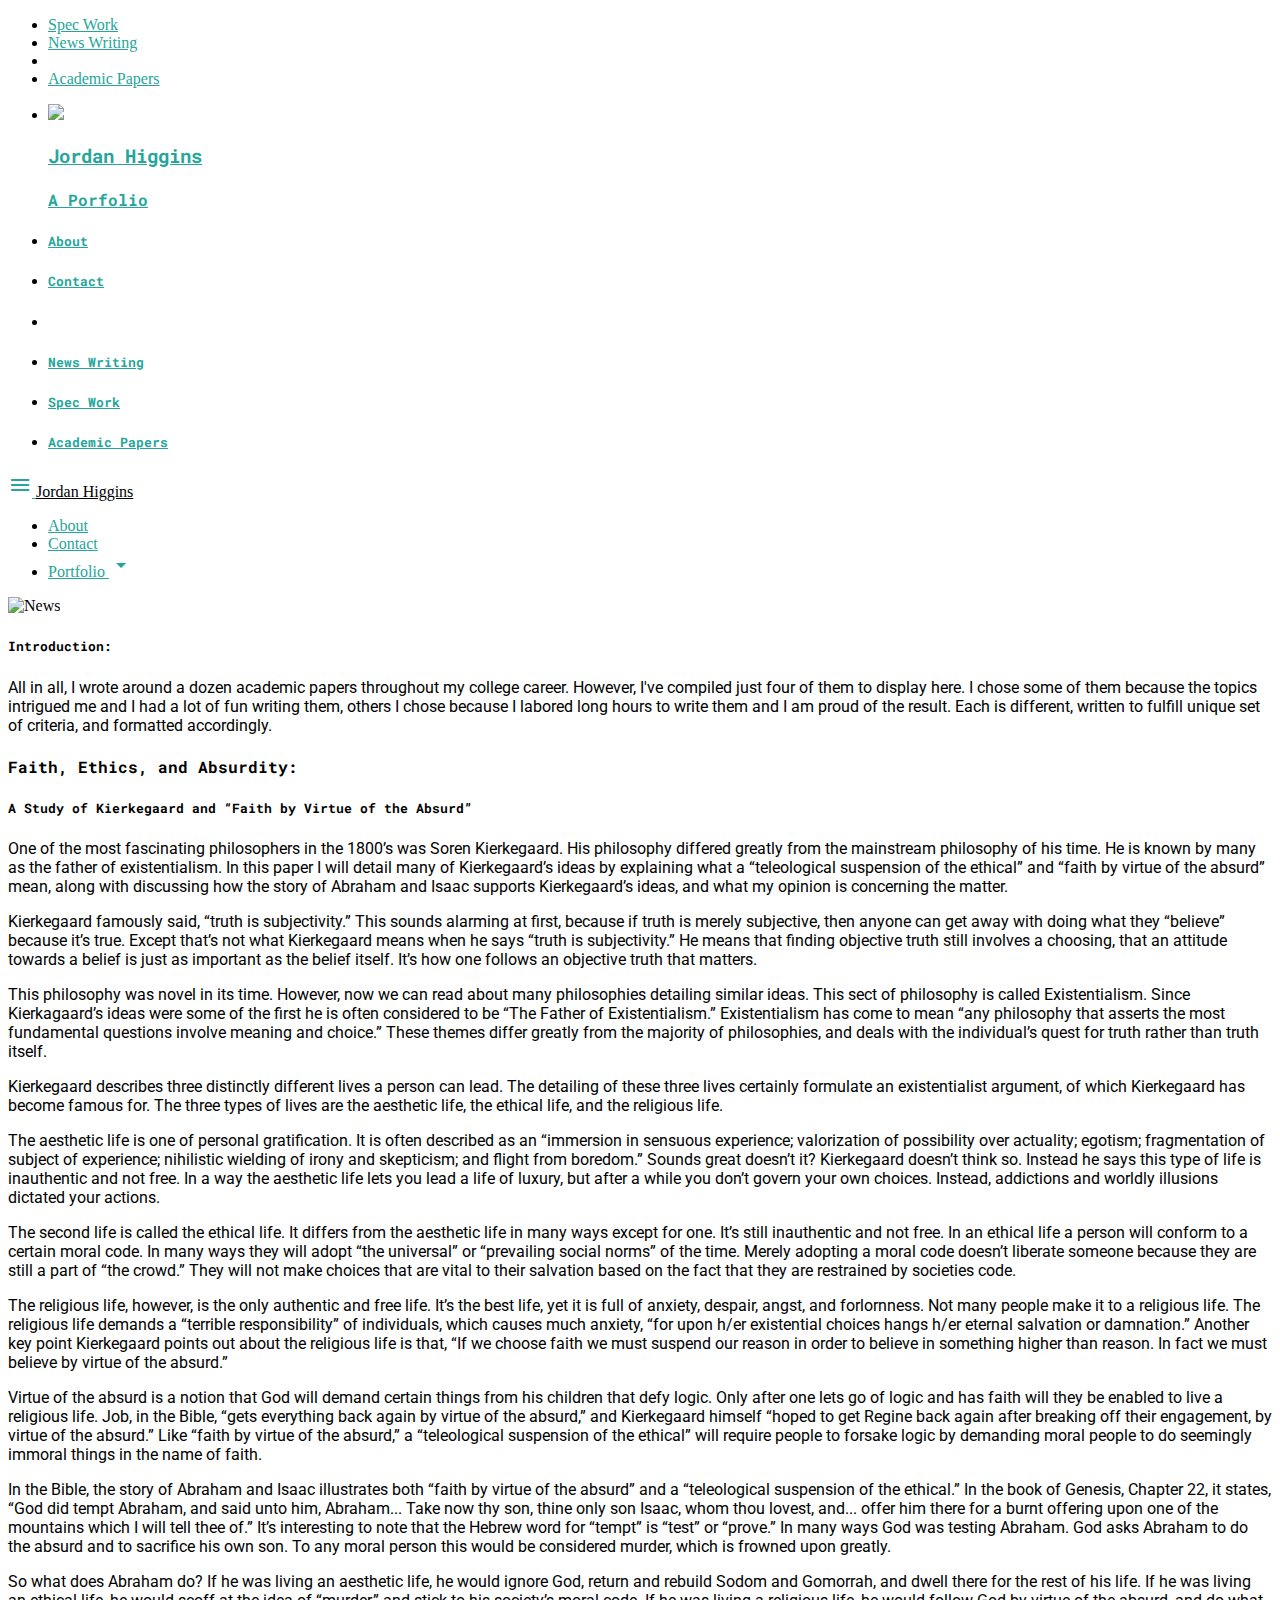
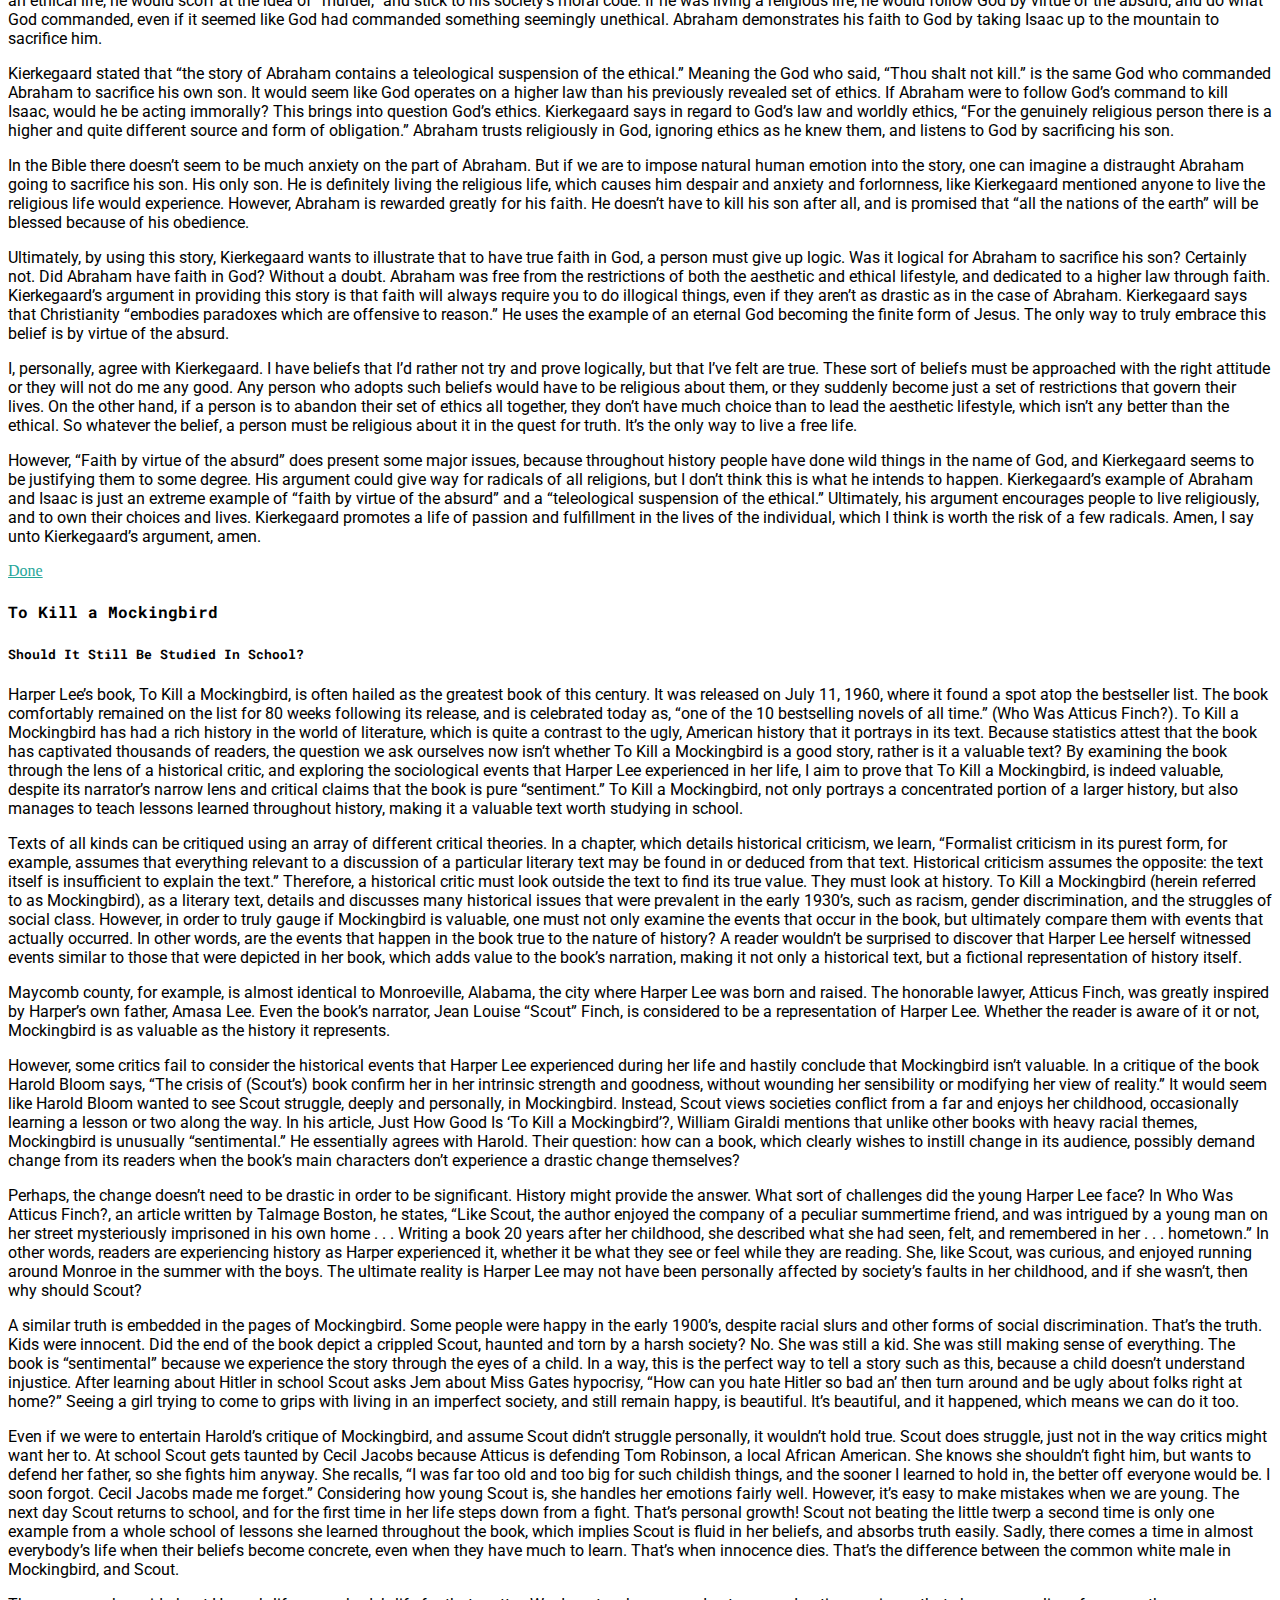
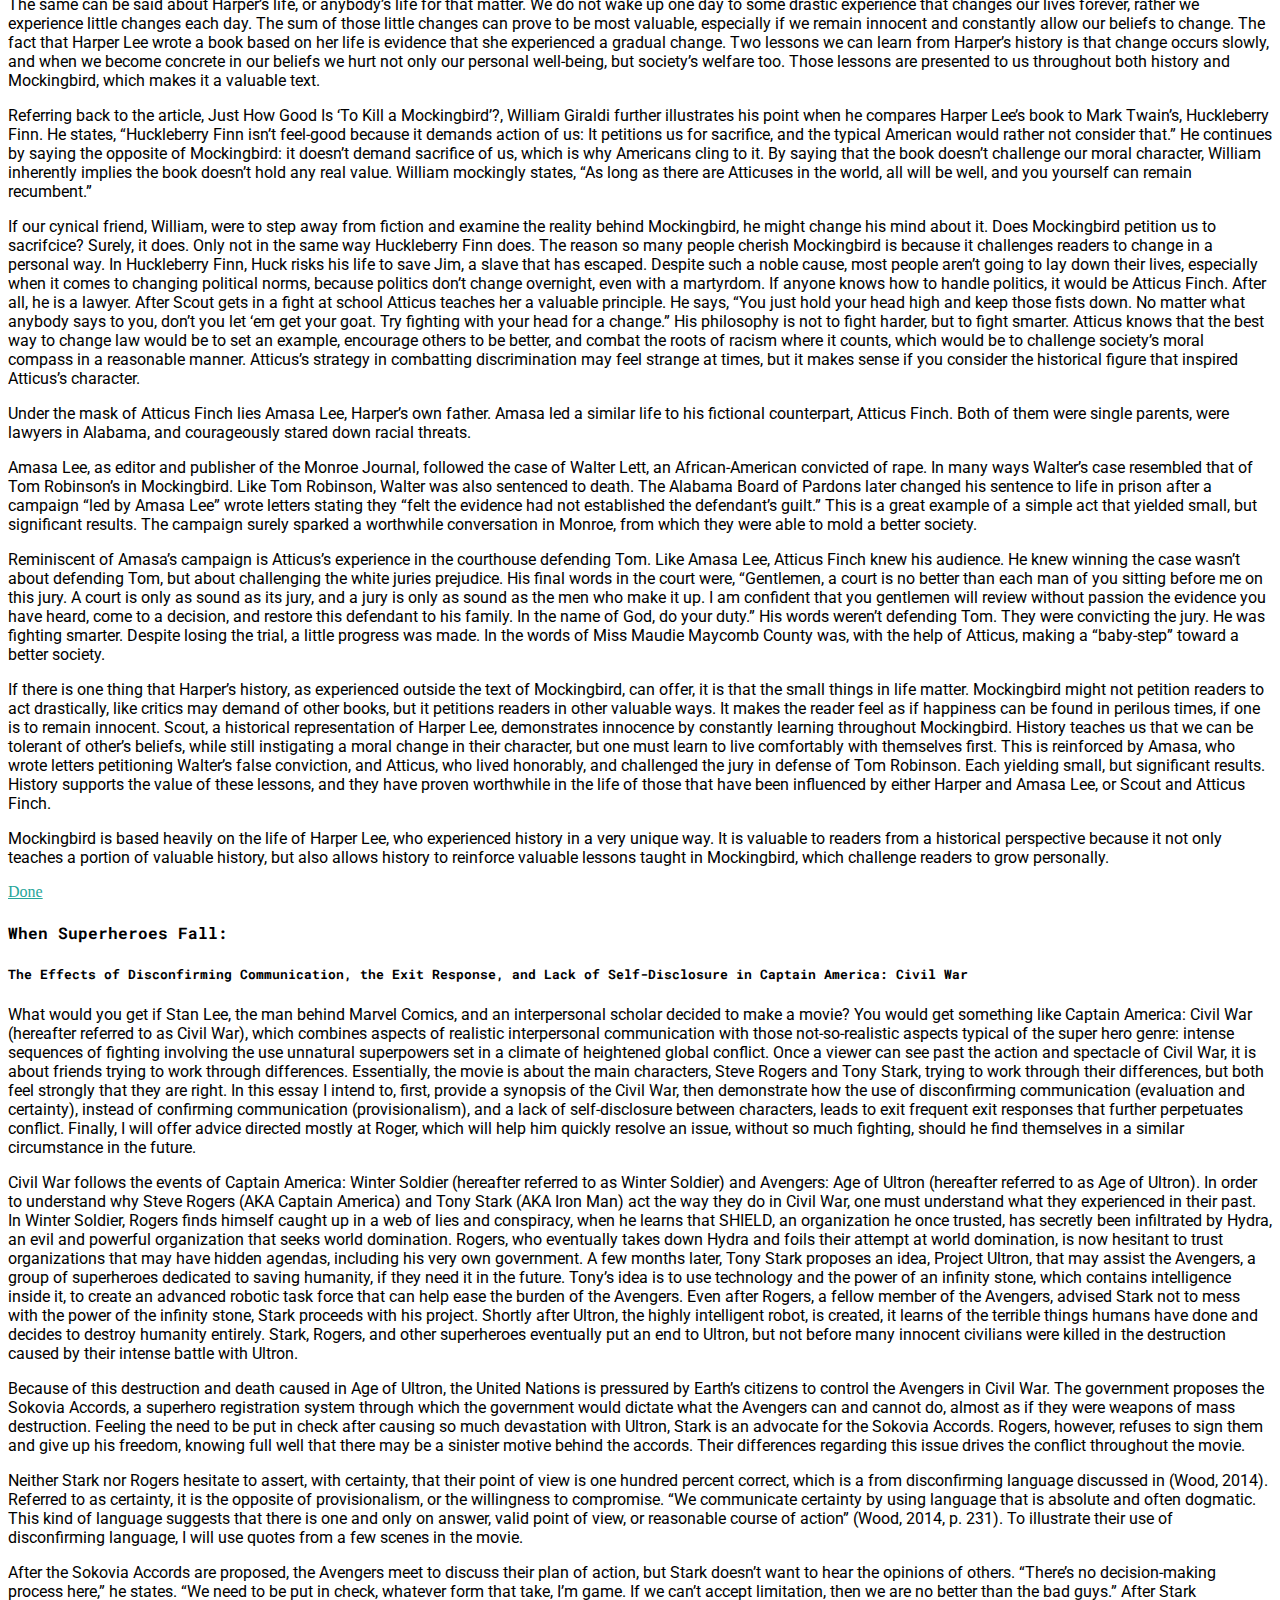
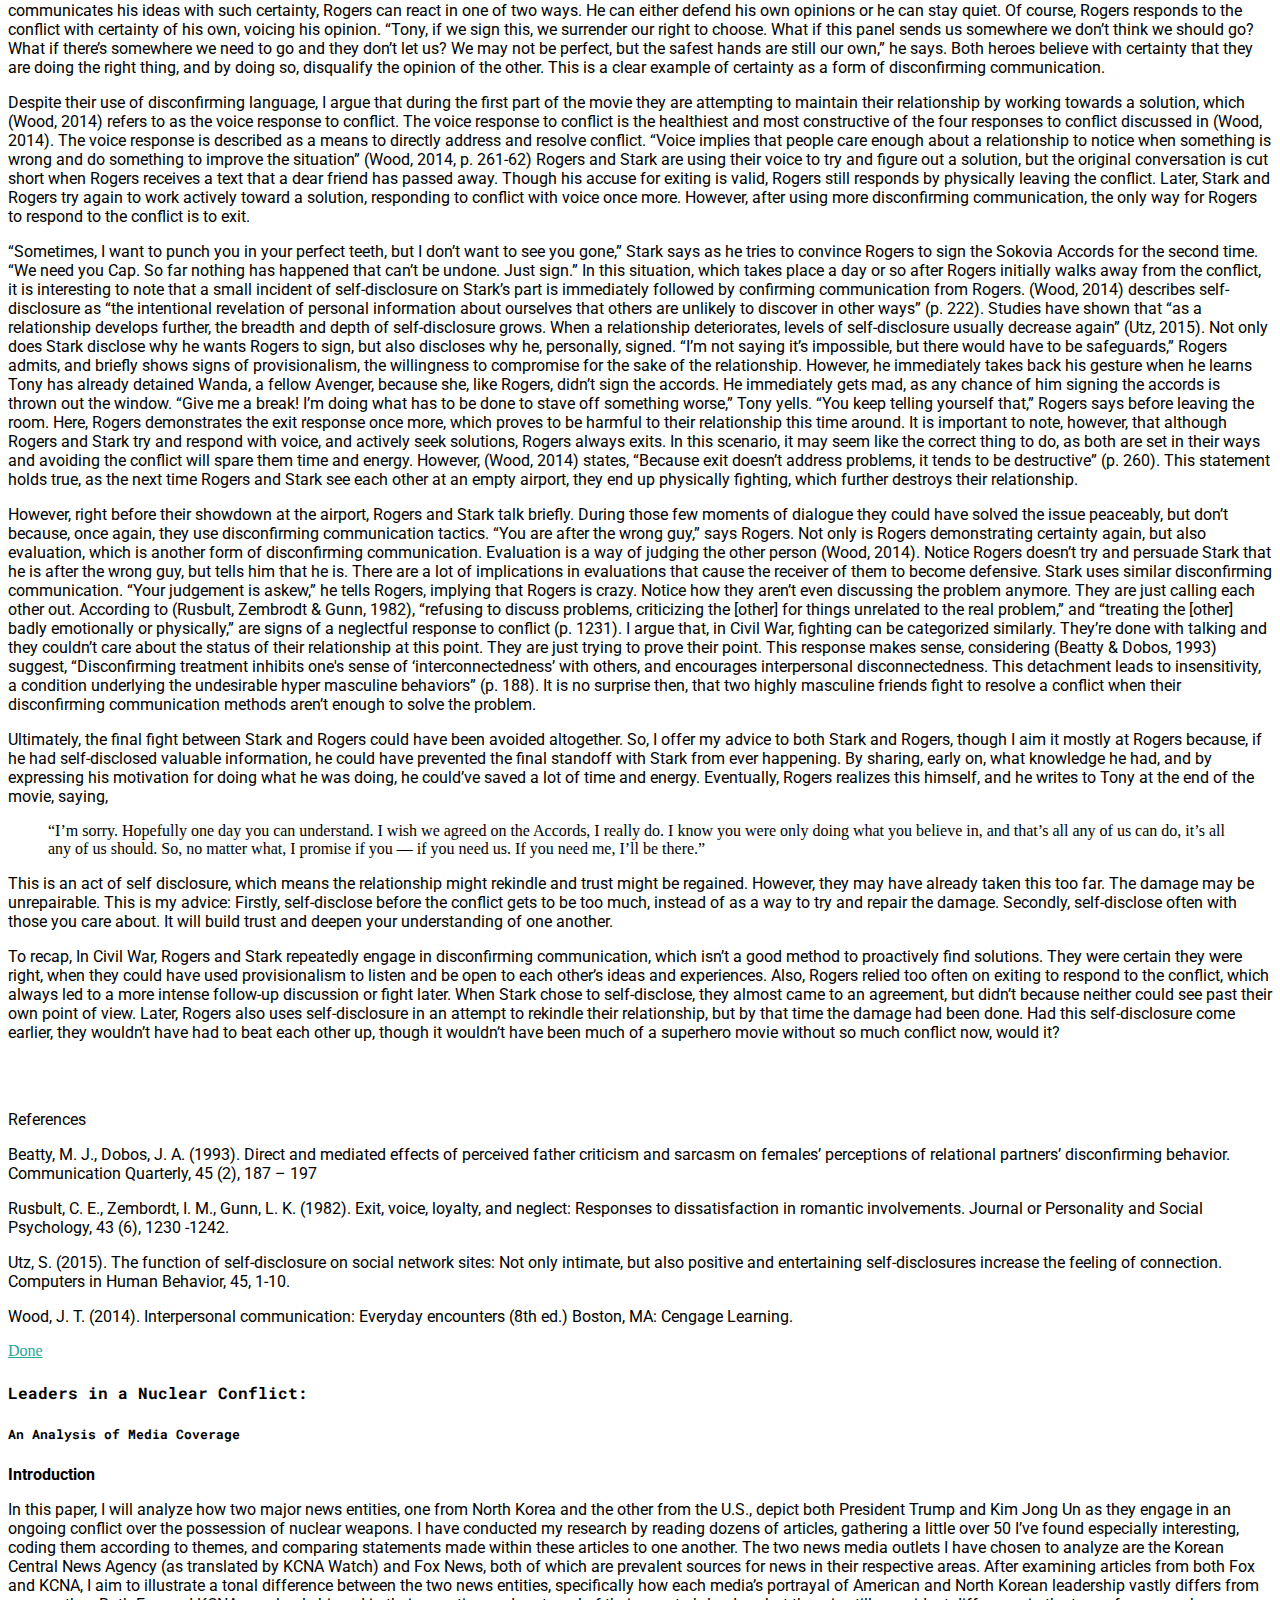
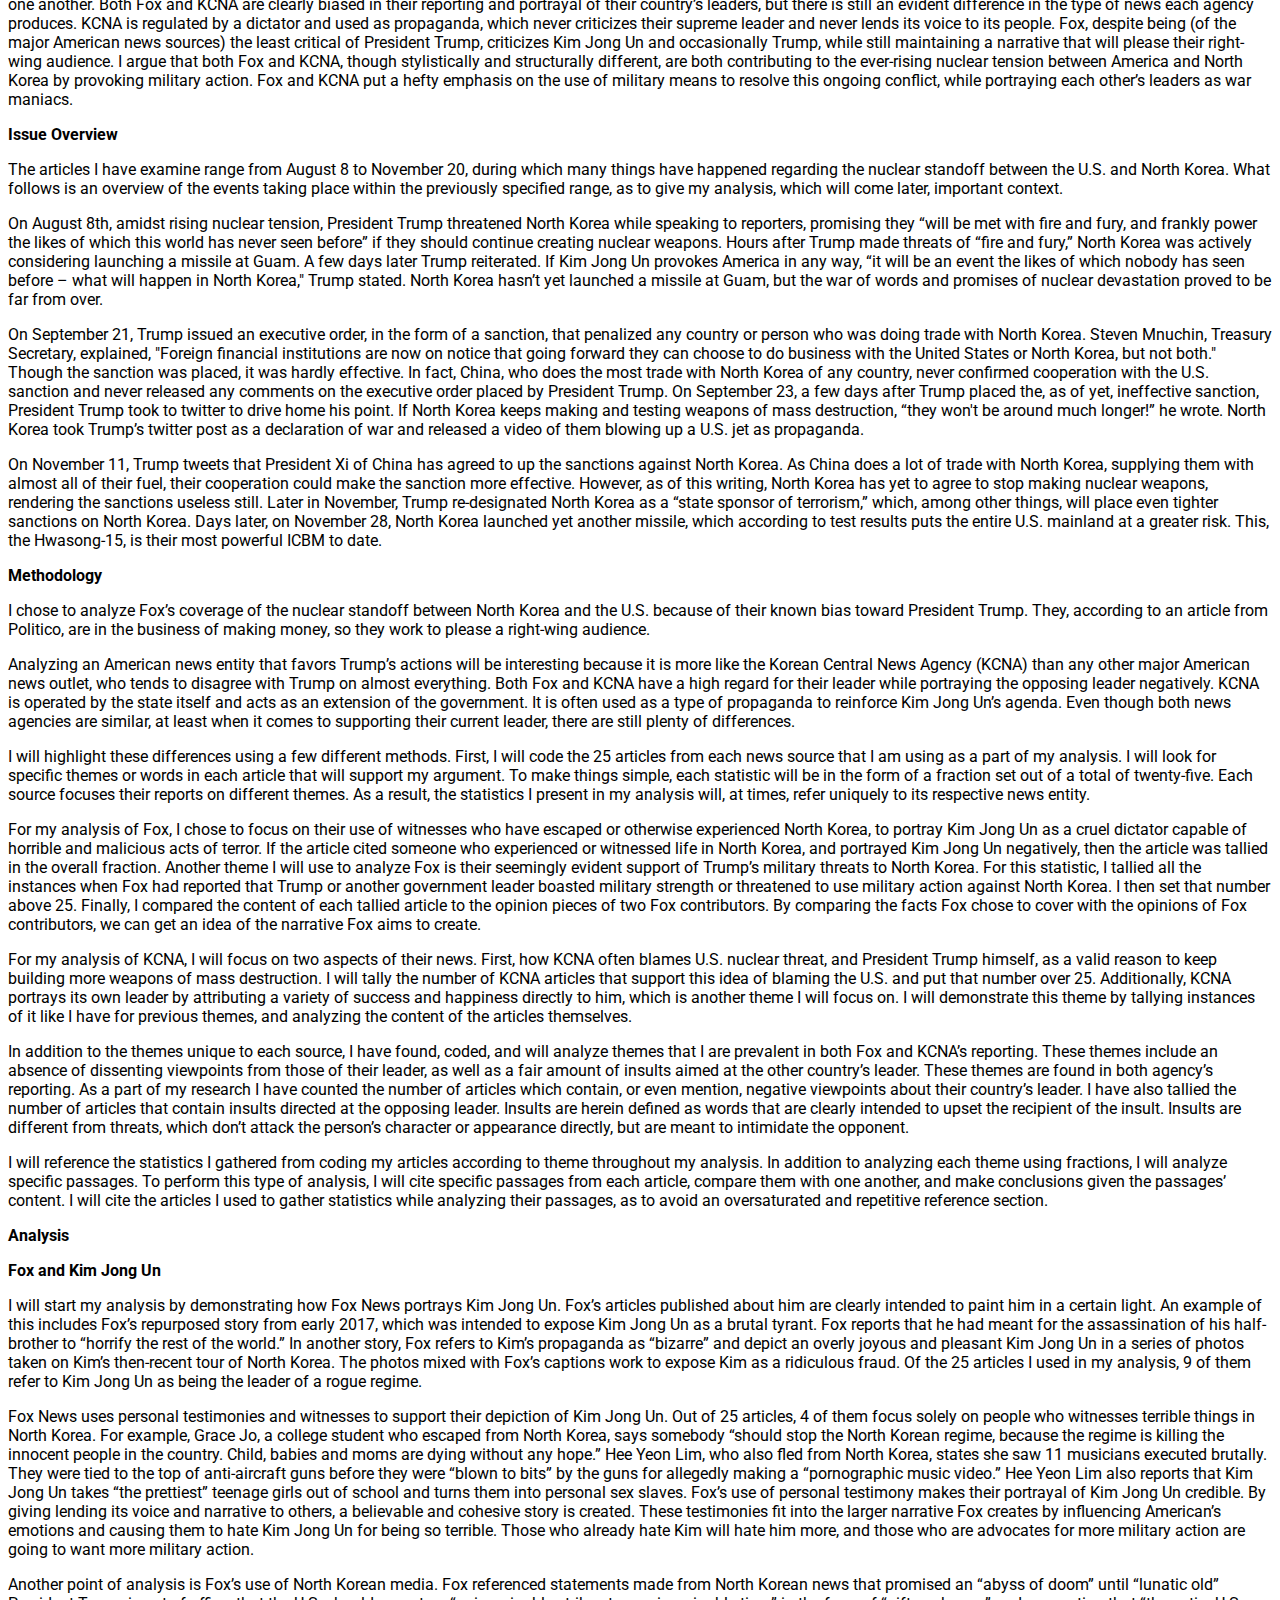
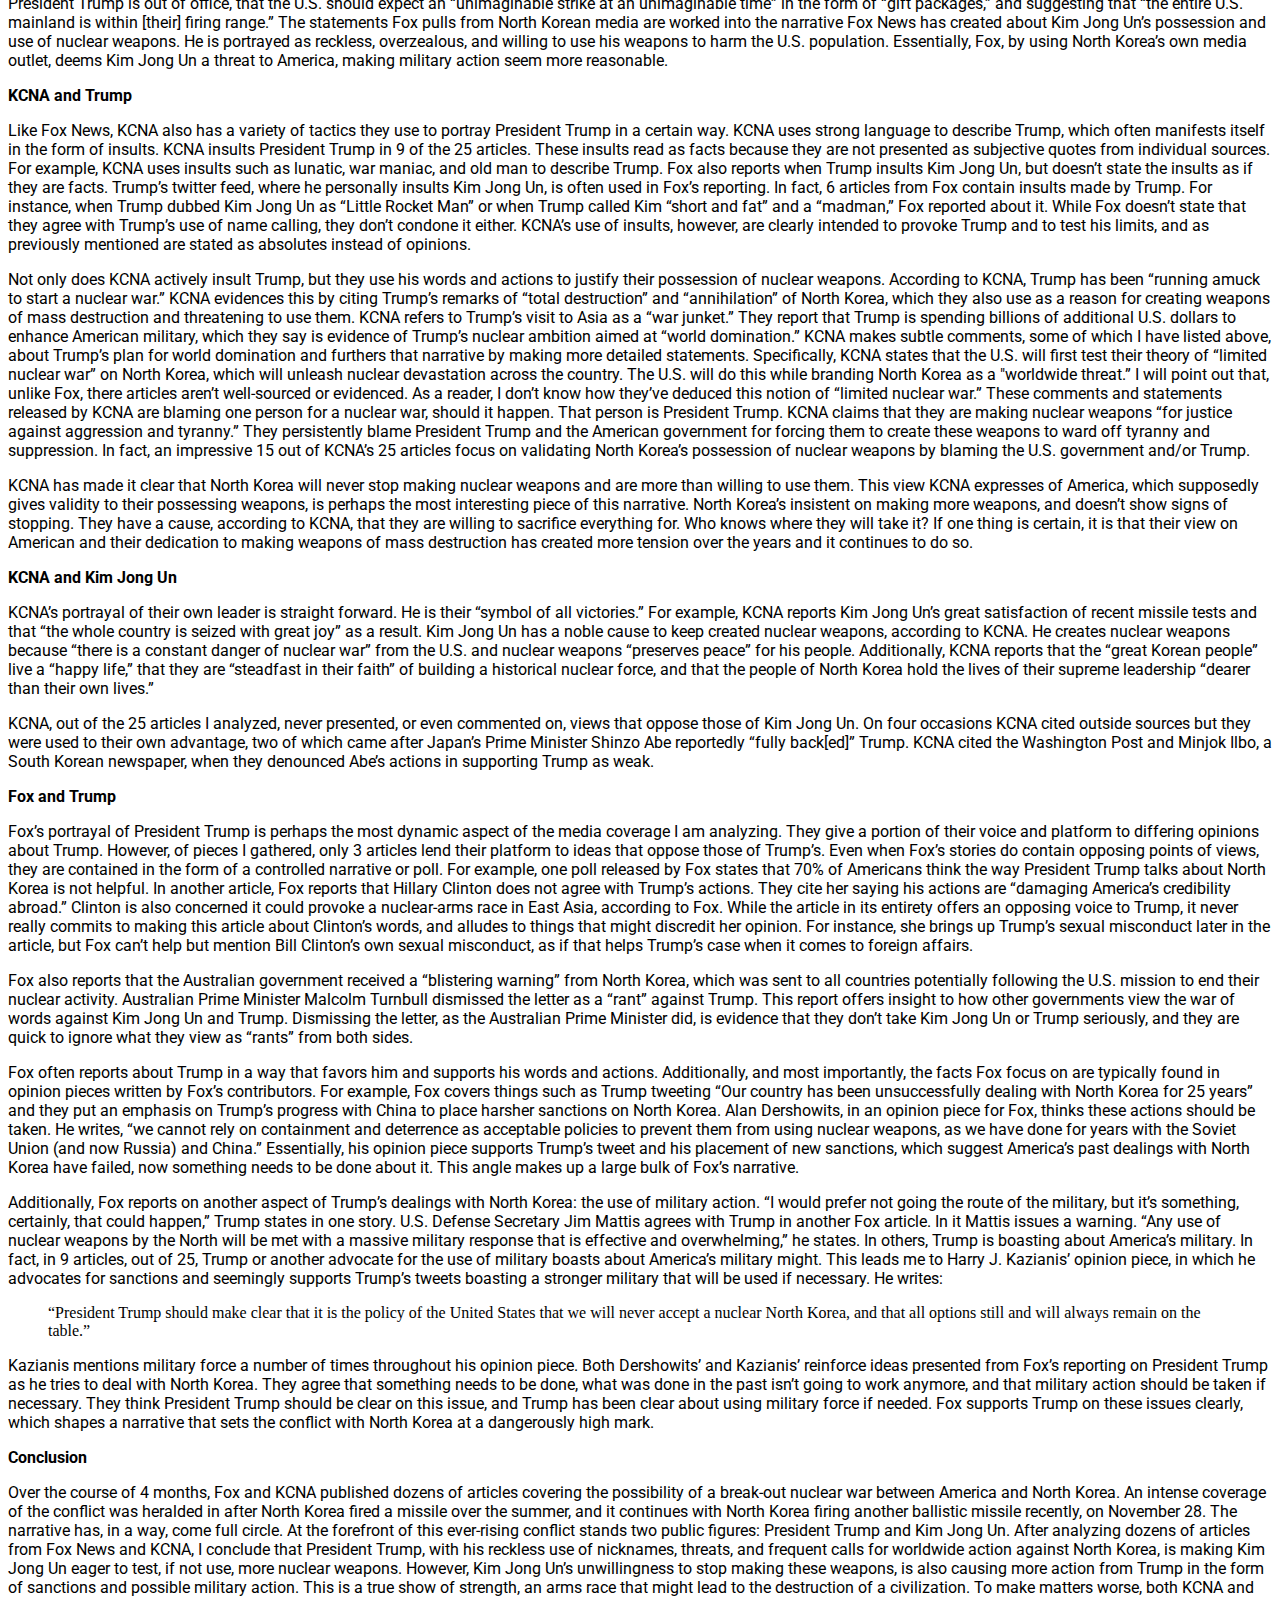
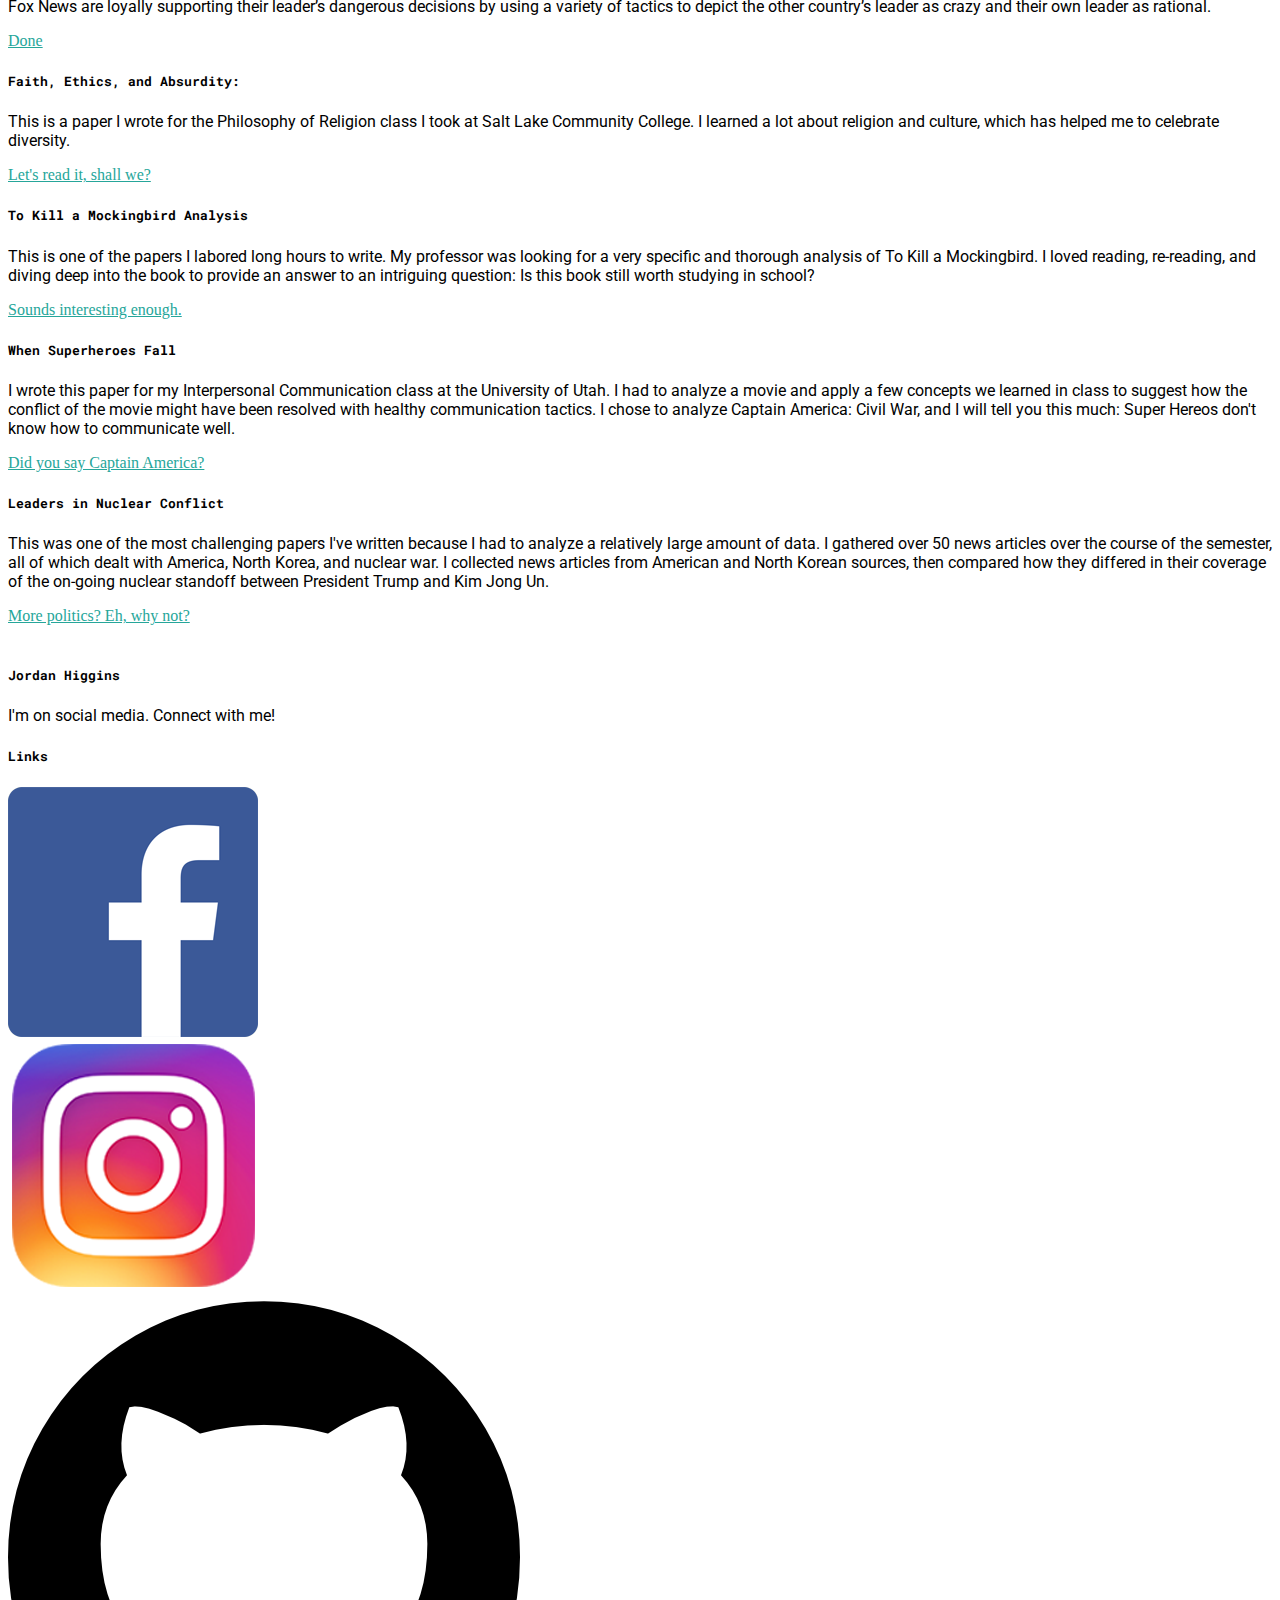
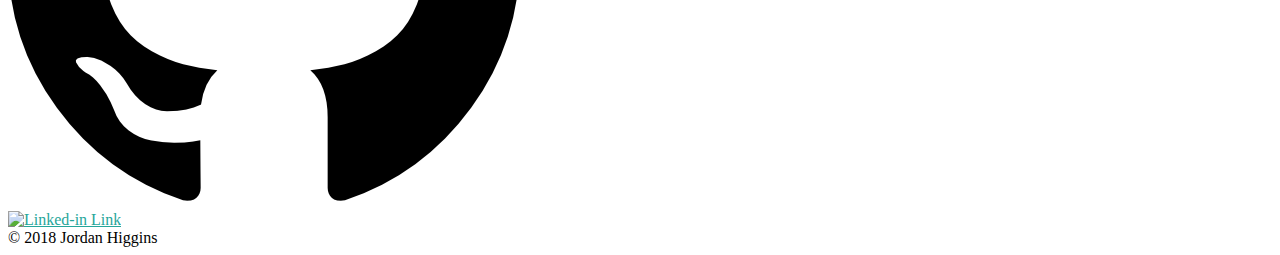
==== academic.html @ b50b60f9 "erased rogue button" ====
<!DOCTYPE html>
<html>

<head>
    <title>Alternative Resume</title>
    <!-- Google Fonts -->
    <link href="https://fonts.googleapis.com/css?family=Roboto|Roboto+Mono:500i" rel="stylesheet">
    <!--Import Google Icon Font-->
    <link href="https://fonts.googleapis.com/icon?family=Material+Icons" rel="stylesheet">
    <!-- Compiled and minified Materialize CSS -->
    <link rel="stylesheet" href="https://cdnjs.cloudflare.com/ajax/libs/materialize/0.100.2/css/materialize.min.css">
    <link rel="stylesheet" href="assets/style/style.css">
</head>

<body>
    <!-- Dropdown Structure -->
    <ul id="navDrop" class="dropdown-content">
        <li>
            <a href="spec-work.html">Spec Work</a>
        </li>
        <li>
            <a href="news.html">News Writing</a>
        </li>
        <li class="divider"></li>
        <li>
            <a href="academic.html">Academic Papers</a>
        </li>
    </ul>

    <!-- Slide-out Navbar -->

    <ul id="slide-out" class="side-nav">
        <li>
            <div class="user-view">
                <div class="background">
                    <img src="assets/images/side-space.jpg">
                </div>
                <a href="index.html#about-section">
                    <span class="white-text big-text name center-align">
                        <h3>Jordan Higgins</h3>
                    </span>
                </a>
                <a href="index.html#contact-section">
                    <span class="white-text big-text email center-align">
                        <h4>A Porfolio</h4>
                    </span>
                </a>
            </div>
        </li>

        <li>
            <a class="waves-effect big-text" href="index.html#about-section">
                <h5>About</h5>
            </a>
        </li>
        <li>
            <a class="waves-effect big-text" href="index.html#contact-section">
                <h5>Contact</h5>
            </a>
        </li>
        <li>
            <div class="divider"></div>
        </li>
        <li>
            <a class="waves-effect big-text" href="news.html">
                <h5>News Writing</h5>
            </a>
        </li>
        <li>
            <a class="waves-effect big-text" href="spec-work.html">
                <h5>Spec Work</h5>
            </a>
        </li>


        <li>
            <a class="waves-effect big-text" href="academic.html">
                <h5>Academic Papers</h5>
            </a>
        </li>
    </ul>

    <!-- Fixed navbar -->
    <div class="navbar-fixed">
        <nav class="navColor">

            <div class="nav-wrapper">

                <a href="#" data-activates="slide-out" class="button-collapse">
                    <i class="material-icons red-text text-darken-4 nav-text">menu</i>
                </a>
                <a href="index.html" class="brand-logo red-text text-darken-4 nav-text" id="brand-text">Jordan Higgins</a>

                <ul class="right hide-on-med-and-down">
                    <li>
                        <a href="index.html#about-section" class="red-text text-darken-4 nav-text">About</a>
                    </li>
                    <li>
                        <a href="index.html#contact-section" class="red-text text-darken-4 nav-text">Contact</a>
                    </li>
                    <!-- Dropdown Trigger -->
                    <li>
                        <a class="dropdown-button red-text text-darken-4 nav-text" href="#!" data-activates="navDrop">Portfolio
                            <i class="material-icons right">arrow_drop_down</i>
                        </a>
                    </li>
                </ul>

            </div>

        </nav>
    </div>
    <!-- The Header -->
    <div class="parallax-container">
        <div class="parallax">

            <img class="responsive-img header" src="assets/images/papers-mars.png" alt="News">


        </div>

    </div>
    <!--End Header -->


    <!-- Main Body -->
    <div class="container">

        <h5>Introduction:</h5>
        <p> All in all, I wrote around a dozen academic papers throughout my college career. However, I've compiled just four
            of them to display here. I chose some of them because the topics intrigued me and I had a lot of fun writing
            them, others I chose because I labored long hours to write them and I am proud of the result. Each is different,
            written to fulfill unique set of criteria, and formatted accordingly.

        </p>


        <!-- Modal Structure/ Paper 1-->
        <div id="paper1" class="modal modal-fixed-footer">
            <div class="modal-content">
                <h4>Faith, Ethics, and Absurdity:</h4>
                <h5>A Study of Kierkegaard and “Faith by Virtue of the Absurd”</h5>
                <p>One of the most fascinating philosophers in the 1800’s was Soren Kierkegaard. His philosophy differed greatly
                    from the mainstream philosophy of his time. He is known by many as the father of existentialism. In this
                    paper I will detail many of Kierkegaard’s ideas by explaining what a “teleological suspension of the
                    ethical” and “faith by virtue of the absurd” mean, along with discussing how the story of Abraham and
                    Isaac supports Kierkegaard’s ideas, and what my opinion is concerning the matter. </p>
                <p>Kierkegaard famously said, “truth is subjectivity.” This sounds alarming at first, because if truth is merely
                    subjective, then anyone can get away with doing what they “believe” because it’s true. Except that’s
                    not what Kierkegaard means when he says “truth is subjectivity.” He means that finding objective truth
                    still involves a choosing, that an attitude towards a belief is just as important as the belief itself.
                    It’s how one follows an objective truth that matters. </p>
                <p>This philosophy was novel in its time. However, now we can read about many philosophies detailing similar
                    ideas. This sect of philosophy is called Existentialism. Since Kierkagaard’s ideas were some of the first
                    he is often considered to be “The Father of Existentialism.” Existentialism has come to mean “any philosophy
                    that asserts the most fundamental questions involve meaning and choice.” These themes differ greatly
                    from the majority of philosophies, and deals with the individual’s quest for truth rather than truth
                    itself.
                </p>
                <p>Kierkegaard describes three distinctly different lives a person can lead. The detailing of these three lives
                    certainly formulate an existentialist argument, of which Kierkegaard has become famous for. The three
                    types of lives are the aesthetic life, the ethical life, and the religious life.</p>
                <p>The aesthetic life is one of personal gratification. It is often described as an “immersion in sensuous experience;
                    valorization of possibility over actuality; egotism; fragmentation of subject of experience; nihilistic
                    wielding of irony and skepticism; and flight from boredom.” Sounds great doesn’t it? Kierkegaard doesn’t
                    think so. Instead he says this type of life is inauthentic and not free. In a way the aesthetic life
                    lets you lead a life of luxury, but after a while you don’t govern your own choices. Instead, addictions
                    and worldly illusions dictated your actions. </p>
                <p>The second life is called the ethical life. It differs from the aesthetic life in many ways except for one.
                    It’s still inauthentic and not free. In an ethical life a person will conform to a certain moral code.
                    In many ways they will adopt “the universal” or “prevailing social norms” of the time. Merely adopting
                    a moral code doesn’t liberate someone because they are still a part of “the crowd.” They will not make
                    choices that are vital to their salvation based on the fact that they are restrained by societies code.
                </p>
                <p>The religious life, however, is the only authentic and free life. It’s the best life, yet it is full of anxiety,
                    despair, angst, and forlornness. Not many people make it to a religious life. The religious life demands
                    a “terrible responsibility” of individuals, which causes much anxiety, “for upon h/er existential choices
                    hangs h/er eternal salvation or damnation.” Another key point Kierkegaard points out about the religious
                    life is that, “If we choose faith we must suspend our reason in order to believe in something higher
                    than reason. In fact we must believe by virtue of the absurd.” </p>
                <p>Virtue of the absurd is a notion that God will demand certain things from his children that defy logic. Only
                    after one lets go of logic and has faith will they be enabled to live a religious life. Job, in the Bible,
                    “gets everything back again by virtue of the absurd,” and Kierkegaard himself “hoped to get Regine back
                    again after breaking off their engagement, by virtue of the absurd.” Like “faith by virtue of the absurd,”
                    a “teleological suspension of the ethical” will require people to forsake logic by demanding moral people
                    to do seemingly immoral things in the name of faith. </p>
                <p>In the Bible, the story of Abraham and Isaac illustrates both “faith by virtue of the absurd” and a “teleological
                    suspension of the ethical.” In the book of Genesis, Chapter 22, it states, “God did tempt Abraham, and
                    said unto him, Abraham... Take now thy son, thine only son Isaac, whom thou lovest, and... offer him
                    there for a burnt offering upon one of the mountains which I will tell thee of.” It’s interesting to
                    note that the Hebrew word for “tempt” is “test” or “prove.” In many ways God was testing Abraham. God
                    asks Abraham to do the absurd and to sacrifice his own son. To any moral person this would be considered
                    murder, which is frowned upon greatly. </p>
                <p>So what does Abraham do? If he was living an aesthetic life, he would ignore God, return and rebuild Sodom
                    and Gomorrah, and dwell there for the rest of his life. If he was living an ethical life, he would scoff
                    at the idea of “murder,” and stick to his society’s moral code. If he was living a religious life, he
                    would follow God by virtue of the absurd, and do what God commanded, even if it seemed like God had commanded
                    something seemingly unethical. Abraham demonstrates his faith to God by taking Isaac up to the mountain
                    to sacrifice him. </p>
                <p>Kierkegaard stated that “the story of Abraham contains a teleological suspension of the ethical.” Meaning
                    the God who said, “Thou shalt not kill.” is the same God who commanded Abraham to sacrifice his own son.
                    It would seem like God operates on a higher law than his previously revealed set of ethics. If Abraham
                    were to follow God’s command to kill Isaac, would he be acting immorally? This brings into question God’s
                    ethics. Kierkegaard says in regard to God’s law and worldly ethics, “For the genuinely religious person
                    there is a higher and quite different source and form of obligation.” Abraham trusts religiously in God,
                    ignoring ethics as he knew them, and listens to God by sacrificing his son. </p>
                <p>In the Bible there doesn’t seem to be much anxiety on the part of Abraham. But if we are to impose natural
                    human emotion into the story, one can imagine a distraught Abraham going to sacrifice his son. His only
                    son. He is definitely living the religious life, which causes him despair and anxiety and forlornness,
                    like Kierkegaard mentioned anyone to live the religious life would experience. However, Abraham is rewarded
                    greatly for his faith. He doesn’t have to kill his son after all, and is promised that “all the nations
                    of the earth” will be blessed because of his obedience. </p>
                <p>Ultimately, by using this story, Kierkegaard wants to illustrate that to have true faith in God, a person
                    must give up logic. Was it logical for Abraham to sacrifice his son? Certainly not. Did Abraham have
                    faith in God? Without a doubt. Abraham was free from the restrictions of both the aesthetic and ethical
                    lifestyle, and dedicated to a higher law through faith. Kierkegaard’s argument in providing this story
                    is that faith will always require you to do illogical things, even if they aren’t as drastic as in the
                    case of Abraham. Kierkegaard says that Christianity “embodies paradoxes which are offensive to reason.”
                    He uses the example of an eternal God becoming the finite form of Jesus. The only way to truly embrace
                    this belief is by virtue of the absurd. </p>
                <p>I, personally, agree with Kierkegaard. I have beliefs that I’d rather not try and prove logically, but that
                    I’ve felt are true. These sort of beliefs must be approached with the right attitude or they will not
                    do me any good. Any person who adopts such beliefs would have to be religious about them, or they suddenly
                    become just a set of restrictions that govern their lives. On the other hand, if a person is to abandon
                    their set of ethics all together, they don’t have much choice than to lead the aesthetic lifestyle, which
                    isn’t any better than the ethical. So whatever the belief, a person must be religious about it in the
                    quest for truth. It’s the only way to live a free life. </p>
                <p>However, “Faith by virtue of the absurd” does present some major issues, because throughout history people
                    have done wild things in the name of God, and Kierkegaard seems to be justifying them to some degree.
                    His argument could give way for radicals of all religions, but I don’t think this is what he intends
                    to happen. Kierkegaard’s example of Abraham and Isaac is just an extreme example of “faith by virtue
                    of the absurd” and a “teleological suspension of the ethical.” Ultimately, his argument encourages people
                    to live religiously, and to own their choices and lives. Kierkegaard promotes a life of passion and fulfillment
                    in the lives of the individual, which I think is worth the risk of a few radicals. Amen, I say unto Kierkegaard’s
                    argument, amen.</p>

            </div>
            <div class="modal-footer">
                <a href="#!" class="modal-action modal-close waves-effect waves-green btn-flat ">Done</a>
            </div>
        </div>
        <!-- Modal Structure/ Paper 2-->
        <div id="paper2" class="modal modal-fixed-footer">
            <div class="modal-content">
                <h4>To Kill a Mockingbird</h4>
                <h5>Should It Still Be Studied In School?</h5>
                <p>Harper Lee’s book, To Kill a Mockingbird, is often hailed as the greatest book of this century. It was released
                    on July 11, 1960, where it found a spot atop the bestseller list. The book comfortably remained on the
                    list for 80 weeks following its release, and is celebrated today as, “one of the 10 bestselling novels
                    of all time.” (Who Was Atticus Finch?). To Kill a Mockingbird has had a rich history in the world of
                    literature, which is quite a contrast to the ugly, American history that it portrays in its text. Because
                    statistics attest that the book has captivated thousands of readers, the question we ask ourselves now
                    isn’t whether To Kill a Mockingbird is a good story, rather is it a valuable text? By examining the book
                    through the lens of a historical critic, and exploring the sociological events that Harper Lee experienced
                    in her life, I aim to prove that To Kill a Mockingbird, is indeed valuable, despite its narrator’s narrow
                    lens and critical claims that the book is pure “sentiment.” To Kill a Mockingbird, not only portrays
                    a concentrated portion of a larger history, but also manages to teach lessons learned throughout history,
                    making it a valuable text worth studying in school. </p>
                <p>Texts of all kinds can be critiqued using an array of different critical theories. In a chapter, which details
                    historical criticism, we learn, “Formalist criticism in its purest form, for example, assumes that everything
                    relevant to a discussion of a particular literary text may be found in or deduced from that text. Historical
                    criticism assumes the opposite: the text itself is insufficient to explain the text.” Therefore, a historical
                    critic must look outside the text to find its true value. They must look at history. To Kill a Mockingbird
                    (herein referred to as Mockingbird), as a literary text, details and discusses many historical issues
                    that were prevalent in the early 1930’s, such as racism, gender discrimination, and the struggles of
                    social class. However, in order to truly gauge if Mockingbird is valuable, one must not only examine
                    the events that occur in the book, but ultimately compare them with events that actually occurred. In
                    other words, are the events that happen in the book true to the nature of history? A reader wouldn’t
                    be surprised to discover that Harper Lee herself witnessed events similar to those that were depicted
                    in her book, which adds value to the book’s narration, making it not only a historical text, but a fictional
                    representation of history itself.</p>
                <p>Maycomb county, for example, is almost identical to Monroeville, Alabama, the city where Harper Lee was born
                    and raised. The honorable lawyer, Atticus Finch, was greatly inspired by Harper’s own father, Amasa Lee.
                    Even the book’s narrator, Jean Louise “Scout” Finch, is considered to be a representation of Harper Lee.
                    Whether the reader is aware of it or not, Mockingbird is as valuable as the history it represents. </p>
                <p>However, some critics fail to consider the historical events that Harper Lee experienced during her life
                    and hastily conclude that Mockingbird isn’t valuable. In a critique of the book Harold Bloom says, “The
                    crisis of (Scout’s) book confirm her in her intrinsic strength and goodness, without wounding her sensibility
                    or modifying her view of reality.” It would seem like Harold Bloom wanted to see Scout struggle, deeply
                    and personally, in Mockingbird. Instead, Scout views societies conflict from a far and enjoys her childhood,
                    occasionally learning a lesson or two along the way. In his article, Just How Good Is ‘To Kill a Mockingbird’?,
                    William Giraldi mentions that unlike other books with heavy racial themes, Mockingbird is unusually “sentimental.”
                    He essentially agrees with Harold. Their question: how can a book, which clearly wishes to instill change
                    in its audience, possibly demand change from its readers when the book’s main characters don’t experience
                    a drastic change themselves?</p>
                <p> Perhaps, the change doesn’t need to be drastic in order to be significant. History might provide the answer.
                    What sort of challenges did the young Harper Lee face? In Who Was Atticus Finch?, an article written
                    by Talmage Boston, he states, “Like Scout, the author enjoyed the company of a peculiar summertime friend,
                    and was intrigued by a young man on her street mysteriously imprisoned in his own home . . . Writing
                    a book 20 years after her childhood, she described what she had seen, felt, and remembered in her . .
                    . hometown.” In other words, readers are experiencing history as Harper experienced it, whether it be
                    what they see or feel while they are reading. She, like Scout, was curious, and enjoyed running around
                    Monroe in the summer with the boys. The ultimate reality is Harper Lee may not have been personally affected
                    by society’s faults in her childhood, and if she wasn’t, then why should Scout?</p>
                <p>A similar truth is embedded in the pages of Mockingbird. Some people were happy in the early 1900’s, despite
                    racial slurs and other forms of social discrimination. That’s the truth. Kids were innocent. Did the
                    end of the book depict a crippled Scout, haunted and torn by a harsh society? No. She was still a kid.
                    She was still making sense of everything. The book is “sentimental” because we experience the story through
                    the eyes of a child. In a way, this is the perfect way to tell a story such as this, because a child
                    doesn’t understand injustice. After learning about Hitler in school Scout asks Jem about Miss Gates hypocrisy,
                    “How can you hate Hitler so bad an’ then turn around and be ugly about folks right at home?” Seeing a
                    girl trying to come to grips with living in an imperfect society, and still remain happy, is beautiful.
                    It’s beautiful, and it happened, which means we can do it too.</p>
                <p>Even if we were to entertain Harold’s critique of Mockingbird, and assume Scout didn’t struggle personally,
                    it wouldn’t hold true. Scout does struggle, just not in the way critics might want her to. At school
                    Scout gets taunted by Cecil Jacobs because Atticus is defending Tom Robinson, a local African American.
                    She knows she shouldn’t fight him, but wants to defend her father, so she fights him anyway. She recalls,
                    “I was far too old and too big for such childish things, and the sooner I learned to hold in, the better
                    off everyone would be. I soon forgot. Cecil Jacobs made me forget.” Considering how young Scout is, she
                    handles her emotions fairly well. However, it’s easy to make mistakes when we are young. The next day
                    Scout returns to school, and for the first time in her life steps down from a fight. That’s personal
                    growth! Scout not beating the little twerp a second time is only one example from a whole school of lessons
                    she learned throughout the book, which implies Scout is fluid in her beliefs, and absorbs truth easily.
                    Sadly, there comes a time in almost everybody’s life when their beliefs become concrete, even when they
                    have much to learn. That’s when innocence dies. That’s the difference between the common white male in
                    Mockingbird, and Scout. </p>
                <p>The same can be said about Harper’s life, or anybody’s life for that matter. We do not wake up one day to
                    some drastic experience that changes our lives forever, rather we experience little changes each day.
                    The sum of those little changes can prove to be most valuable, especially if we remain innocent and constantly
                    allow our beliefs to change. The fact that Harper Lee wrote a book based on her life is evidence that
                    she experienced a gradual change. Two lessons we can learn from Harper’s history is that change occurs
                    slowly, and when we become concrete in our beliefs we hurt not only our personal well-being, but society’s
                    welfare too. Those lessons are presented to us throughout both history and Mockingbird, which makes it
                    a valuable text. </p>
                <p>Referring back to the article, Just How Good Is ‘To Kill a Mockingbird’?, William Giraldi further illustrates
                    his point when he compares Harper Lee’s book to Mark Twain’s, Huckleberry Finn. He states, “Huckleberry
                    Finn isn’t feel-good because it demands action of us: It petitions us for sacrifice, and the typical
                    American would rather not consider that.” He continues by saying the opposite of Mockingbird: it doesn’t
                    demand sacrifice of us, which is why Americans cling to it. By saying that the book doesn’t challenge
                    our moral character, William inherently implies the book doesn’t hold any real value. William mockingly
                    states, “As long as there are Atticuses in the world, all will be well, and you yourself can remain recumbent.”
                </p>
                <p>If our cynical friend, William, were to step away from fiction and examine the reality behind Mockingbird,
                    he might change his mind about it. Does Mockingbird petition us to sacrifcice? Surely, it does. Only
                    not in the same way Huckleberry Finn does. The reason so many people cherish Mockingbird is because it
                    challenges readers to change in a personal way. In Huckleberry Finn, Huck risks his life to save Jim,
                    a slave that has escaped. Despite such a noble cause, most people aren’t going to lay down their lives,
                    especially when it comes to changing political norms, because politics don’t change overnight, even with
                    a martyrdom. If anyone knows how to handle politics, it would be Atticus Finch. After all, he is a lawyer.
                    After Scout gets in a fight at school Atticus teaches her a valuable principle. He says, “You just hold
                    your head high and keep those fists down. No matter what anybody says to you, don’t you let ‘em get your
                    goat. Try fighting with your head for a change.” His philosophy is not to fight harder, but to fight
                    smarter. Atticus knows that the best way to change law would be to set an example, encourage others to
                    be better, and combat the roots of racism where it counts, which would be to challenge society’s moral
                    compass in a reasonable manner. Atticus’s strategy in combatting discrimination may feel strange at times,
                    but it makes sense if you consider the historical figure that inspired Atticus’s character. </p>
                <p>Under the mask of Atticus Finch lies Amasa Lee, Harper’s own father. Amasa led a similar life to his fictional
                    counterpart, Atticus Finch. Both of them were single parents, were lawyers in Alabama, and courageously
                    stared down racial threats. </p>
                <p>Amasa Lee, as editor and publisher of the Monroe Journal, followed the case of Walter Lett, an African-American
                    convicted of rape. In many ways Walter’s case resembled that of Tom Robinson’s in Mockingbird. Like Tom
                    Robinson, Walter was also sentenced to death. The Alabama Board of Pardons later changed his sentence
                    to life in prison after a campaign “led by Amasa Lee” wrote letters stating they “felt the evidence had
                    not established the defendant’s guilt.” This is a great example of a simple act that yielded small, but
                    significant results. The campaign surely sparked a worthwhile conversation in Monroe, from which they
                    were able to mold a better society.</p>
                <p>Reminiscent of Amasa’s campaign is Atticus’s experience in the courthouse defending Tom. Like Amasa Lee,
                    Atticus Finch knew his audience. He knew winning the case wasn’t about defending Tom, but about challenging
                    the white juries prejudice. His final words in the court were, “Gentlemen, a court is no better than
                    each man of you sitting before me on this jury. A court is only as sound as its jury, and a jury is only
                    as sound as the men who make it up. I am confident that you gentlemen will review without passion the
                    evidence you have heard, come to a decision, and restore this defendant to his family. In the name of
                    God, do your duty.” His words weren’t defending Tom. They were convicting the jury. He was fighting smarter.
                    Despite losing the trial, a little progress was made. In the words of Miss Maudie Maycomb County was,
                    with the help of Atticus, making a “baby-step” toward a better society.</p>
                <p> If there is one thing that Harper’s history, as experienced outside the text of Mockingbird, can offer, it
                    is that the small things in life matter. Mockingbird might not petition readers to act drastically, like
                    critics may demand of other books, but it petitions readers in other valuable ways. It makes the reader
                    feel as if happiness can be found in perilous times, if one is to remain innocent. Scout, a historical
                    representation of Harper Lee, demonstrates innocence by constantly learning throughout Mockingbird. History
                    teaches us that we can be tolerant of other’s beliefs, while still instigating a moral change in their
                    character, but one must learn to live comfortably with themselves first. This is reinforced by Amasa,
                    who wrote letters petitioning Walter’s false conviction, and Atticus, who lived honorably, and challenged
                    the jury in defense of Tom Robinson. Each yielding small, but significant results. History supports the
                    value of these lessons, and they have proven worthwhile in the life of those that have been influenced
                    by either Harper and Amasa Lee, or Scout and Atticus Finch. </p>
                <p>Mockingbird is based heavily on the life of Harper Lee, who experienced history in a very unique way. It
                    is valuable to readers from a historical perspective because it not only teaches a portion of valuable
                    history, but also allows history to reinforce valuable lessons taught in Mockingbird, which challenge
                    readers to grow personally.</p>
            </div>
            <div class="modal-footer">
                <a href="#!" class="modal-action modal-close waves-effect waves-green btn-flat ">Done</a>
            </div>
        </div>
        <!-- Modal Structure/ Paper 3-->
        <div id="paper3" class="modal modal-fixed-footer">
            <div class="modal-content">
                <h4>When Superheroes Fall:</h4>
                <h5>
                    The Effects of Disconfirming Communication, the Exit Response, and Lack of Self-Disclosure in Captain America: Civil War
                </h5>
                <p>What would you get if Stan Lee, the man behind Marvel Comics, and an interpersonal scholar decided to make
                    a movie? You would get something like Captain America: Civil War (hereafter referred to as Civil War),
                    which combines aspects of realistic interpersonal communication with those not-so-realistic aspects typical
                    of the super hero genre: intense sequences of fighting involving the use unnatural superpowers set in
                    a climate of heightened global conflict. Once a viewer can see past the action and spectacle of Civil
                    War, it is about friends trying to work through differences. Essentially, the movie is about the main
                    characters, Steve Rogers and Tony Stark, trying to work through their differences, but both feel strongly
                    that they are right. In this essay I intend to, first, provide a synopsis of the Civil War, then demonstrate
                    how the use of disconfirming communication (evaluation and certainty), instead of confirming communication
                    (provisionalism), and a lack of self-disclosure between characters, leads to exit frequent exit responses
                    that further perpetuates conflict. Finally, I will offer advice directed mostly at Roger, which will
                    help him quickly resolve an issue, without so much fighting, should he find themselves in a similar circumstance
                    in the future. </p>
                <p>Civil War follows the events of Captain America: Winter Soldier (hereafter referred to as Winter Soldier)
                    and Avengers: Age of Ultron (hereafter referred to as Age of Ultron). In order to understand why Steve
                    Rogers (AKA Captain America) and Tony Stark (AKA Iron Man) act the way they do in Civil War, one must
                    understand what they experienced in their past. In Winter Soldier, Rogers finds himself caught up in
                    a web of lies and conspiracy, when he learns that SHIELD, an organization he once trusted, has secretly
                    been infiltrated by Hydra, an evil and powerful organization that seeks world domination. Rogers, who
                    eventually takes down Hydra and foils their attempt at world domination, is now hesitant to trust organizations
                    that may have hidden agendas, including his very own government. A few months later, Tony Stark proposes
                    an idea, Project Ultron, that may assist the Avengers, a group of superheroes dedicated to saving humanity,
                    if they need it in the future. Tony’s idea is to use technology and the power of an infinity stone, which
                    contains intelligence inside it, to create an advanced robotic task force that can help ease the burden
                    of the Avengers. Even after Rogers, a fellow member of the Avengers, advised Stark not to mess with the
                    power of the infinity stone, Stark proceeds with his project. Shortly after Ultron, the highly intelligent
                    robot, is created, it learns of the terrible things humans have done and decides to destroy humanity
                    entirely. Stark, Rogers, and other superheroes eventually put an end to Ultron, but not before many innocent
                    civilians were killed in the destruction caused by their intense battle with Ultron. </p>
                <p>Because of this destruction and death caused in Age of Ultron, the United Nations is pressured by Earth’s
                    citizens to control the Avengers in Civil War. The government proposes the Sokovia Accords, a superhero
                    registration system through which the government would dictate what the Avengers can and cannot do, almost
                    as if they were weapons of mass destruction. Feeling the need to be put in check after causing so much
                    devastation with Ultron, Stark is an advocate for the Sokovia Accords. Rogers, however, refuses to sign
                    them and give up his freedom, knowing full well that there may be a sinister motive behind the accords.
                    Their differences regarding this issue drives the conflict throughout the movie. </p>
                <p>Neither Stark nor Rogers hesitate to assert, with certainty, that their point of view is one hundred percent
                    correct, which is a from disconfirming language discussed in (Wood, 2014). Referred to as certainty,
                    it is the opposite of provisionalism, or the willingness to compromise. “We communicate certainty by
                    using language that is absolute and often dogmatic. This kind of language suggests that there is one
                    and only on answer, valid point of view, or reasonable course of action” (Wood, 2014, p. 231). To illustrate
                    their use of disconfirming language, I will use quotes from a few scenes in the movie. </p>
                <p>After the Sokovia Accords are proposed, the Avengers meet to discuss their plan of action, but Stark doesn’t
                    want to hear the opinions of others. “There’s no decision-making process here,” he states. “We need to
                    be put in check, whatever form that take, I’m game. If we can’t accept limitation, then we are no better
                    than the bad guys.” After Stark communicates his ideas with such certainty, Rogers can react in one of
                    two ways. He can either defend his own opinions or he can stay quiet. Of course, Rogers responds to the
                    conflict with certainty of his own, voicing his opinion. “Tony, if we sign this, we surrender our right
                    to choose. What if this panel sends us somewhere we don’t think we should go? What if there’s somewhere
                    we need to go and they don’t let us? We may not be perfect, but the safest hands are still our own,”
                    he says. Both heroes believe with certainty that they are doing the right thing, and by doing so, disqualify
                    the opinion of the other. This is a clear example of certainty as a form of disconfirming communication.
                </p>
                <p>Despite their use of disconfirming language, I argue that during the first part of the movie they are attempting
                    to maintain their relationship by working towards a solution, which (Wood, 2014) refers to as the voice
                    response to conflict. The voice response to conflict is the healthiest and most constructive of the four
                    responses to conflict discussed in (Wood, 2014). The voice response is described as a means to directly
                    address and resolve conflict. “Voice implies that people care enough about a relationship to notice when
                    something is wrong and do something to improve the situation” (Wood, 2014, p. 261-62) Rogers and Stark
                    are using their voice to try and figure out a solution, but the original conversation is cut short when
                    Rogers receives a text that a dear friend has passed away. Though his accuse for exiting is valid, Rogers
                    still responds by physically leaving the conflict. Later, Stark and Rogers try again to work actively
                    toward a solution, responding to conflict with voice once more. However, after using more disconfirming
                    communication, the only way for Rogers to respond to the conflict is to exit. </p>
                <p>“Sometimes, I want to punch you in your perfect teeth, but I don’t want to see you gone,” Stark says as he
                    tries to convince Rogers to sign the Sokovia Accords for the second time. “We need you Cap. So far nothing
                    has happened that can’t be undone. Just sign.” In this situation, which takes place a day or so after
                    Rogers initially walks away from the conflict, it is interesting to note that a small incident of self-disclosure
                    on Stark’s part is immediately followed by confirming communication from Rogers. (Wood, 2014) describes
                    self-disclosure as “the intentional revelation of personal information about ourselves that others are
                    unlikely to discover in other ways” (p. 222). Studies have shown that “as a relationship develops further,
                    the breadth and depth of self-disclosure grows. When a relationship deteriorates, levels of self-disclosure
                    usually decrease again” (Utz, 2015). Not only does Stark disclose why he wants Rogers to sign, but also
                    discloses why he, personally, signed. “I’m not saying it’s impossible, but there would have to be safeguards,”
                    Rogers admits, and briefly shows signs of provisionalism, the willingness to compromise for the sake
                    of the relationship. However, he immediately takes back his gesture when he learns Tony has already detained
                    Wanda, a fellow Avenger, because she, like Rogers, didn’t sign the accords. He immediately gets mad,
                    as any chance of him signing the accords is thrown out the window. “Give me a break! I’m doing what has
                    to be done to stave off something worse,” Tony yells. “You keep telling yourself that,” Rogers says before
                    leaving the room. Here, Rogers demonstrates the exit response once more, which proves to be harmful to
                    their relationship this time around. It is important to note, however, that although Rogers and Stark
                    try and respond with voice, and actively seek solutions, Rogers always exits. In this scenario, it may
                    seem like the correct thing to do, as both are set in their ways and avoiding the conflict will spare
                    them time and energy. However, (Wood, 2014) states, “Because exit doesn’t address problems, it tends
                    to be destructive” (p. 260). This statement holds true, as the next time Rogers and Stark see each other
                    at an empty airport, they end up physically fighting, which further destroys their relationship.</p>
                <p>However, right before their showdown at the airport, Rogers and Stark talk briefly. During those few moments
                    of dialogue they could have solved the issue peaceably, but don’t because, once again, they use disconfirming
                    communication tactics. “You are after the wrong guy,” says Rogers. Not only is Rogers demonstrating certainty
                    again, but also evaluation, which is another form of disconfirming communication. Evaluation is a way
                    of judging the other person (Wood, 2014). Notice Rogers doesn’t try and persuade Stark that he is after
                    the wrong guy, but tells him that he is. There are a lot of implications in evaluations that cause the
                    receiver of them to become defensive. Stark uses similar disconfirming communication. “Your judgement
                    is askew,” he tells Rogers, implying that Rogers is crazy. Notice how they aren’t even discussing the
                    problem anymore. They are just calling each other out. According to (Rusbult, Zembrodt & Gunn, 1982),
                    “refusing to discuss problems, criticizing the [other] for things unrelated to the real problem,” and
                    “treating the [other] badly emotionally or physically,” are signs of a neglectful response to conflict
                    (p. 1231). I argue that, in Civil War, fighting can be categorized similarly. They’re done with talking
                    and they couldn’t care about the status of their relationship at this point. They are just trying to
                    prove their point. This response makes sense, considering (Beatty & Dobos, 1993) suggest, “Disconfirming
                    treatment inhibits one's sense of ‘interconnectedness’ with others, and encourages interpersonal disconnectedness.
                    This detachment leads to insensitivity, a condition underlying the undesirable hyper masculine behaviors”
                    (p. 188). It is no surprise then, that two highly masculine friends fight to resolve a conflict when
                    their disconfirming communication methods aren’t enough to solve the problem. </p>
                <p>Ultimately, the final fight between Stark and Rogers could have been avoided altogether. So, I offer my advice
                    to both Stark and Rogers, though I aim it mostly at Rogers because, if he had self-disclosed valuable
                    information, he could have prevented the final standoff with Stark from ever happening. By sharing, early
                    on, what knowledge he had, and by expressing his motivation for doing what he was doing, he could’ve
                    saved a lot of time and energy. Eventually, Rogers realizes this himself, and he writes to Tony at the
                    end of the movie, saying, </p>
                <blockquote>
                    “I’m sorry. Hopefully one day you can understand. I wish we agreed on the Accords, I really do. I know you were only doing
                    what you believe in, and that’s all any of us can do, it’s all any of us should. So, no matter what,
                    I promise if you — if you need us. If you need me, I’ll be there.”
                </blockquote>
                <p>This is an act of self disclosure, which means the relationship might rekindle and trust might be regained.
                    However, they may have already taken this too far. The damage may be unrepairable. This is my advice:
                    Firstly, self-disclose before the conflict gets to be too much, instead of as a way to try and repair
                    the damage. Secondly, self-disclose often with those you care about. It will build trust and deepen your
                    understanding of one another. </p>
                <p>To recap, In Civil War, Rogers and Stark repeatedly engage in disconfirming communication, which isn’t a
                    good method to proactively find solutions. They were certain they were right, when they could have used
                    provisionalism to listen and be open to each other’s ideas and experiences. Also, Rogers relied too often
                    on exiting to respond to the conflict, which always led to a more intense follow-up discussion or fight
                    later. When Stark chose to self-disclose, they almost came to an agreement, but didn’t because neither
                    could see past their own point of view. Later, Rogers also uses self-disclosure in an attempt to rekindle
                    their relationship, but by that time the damage had been done. Had this self-disclosure come earlier,
                    they wouldn’t have had to beat each other up, though it wouldn’t have been much of a superhero movie
                    without so much conflict now, would it?</p>
                <br>
                <br>
                <p class="center-align">References</p>
                <p>Beatty, M. J., Dobos, J. A. (1993). Direct and mediated effects of perceived father criticism and sarcasm
                    on females’ perceptions of relational partners’ disconfirming behavior. Communication Quarterly, 45 (2),
                    187 – 197</p>
                <p>
                    Rusbult, C. E., Zembordt, I. M., Gunn, L. K. (1982). Exit, voice, loyalty, and neglect: Responses to dissatisfaction in romantic
                    involvements. Journal or Personality and Social Psychology, 43 (6), 1230 -1242.</p>
                <p>Utz, S. (2015). The function of self-disclosure on social network sites: Not only intimate, but also positive
                    and entertaining self-disclosures increase the feeling of connection. Computers in Human Behavior, 45,
                    1-10.
                </p>
                <p>Wood, J. T. (2014). Interpersonal communication: Everyday encounters (8th ed.) Boston, MA: Cengage Learning.</p>
            </div>
            <div class="modal-footer">
                <a href="#!" class="modal-action modal-close waves-effect waves-green btn-flat ">Done</a>
            </div>
        </div>
        <!-- Modal Structure/ Paper 4-->
        <div id="paper4" class="modal modal-fixed-footer">
            <div class="modal-content">
                <h4>Leaders in a Nuclear Conflict:</h4>
                <h5>An Analysis of Media Coverage</h5>
                <p>
                    <strong>Introduction</strong>
                </p>
                <p>In this paper, I will analyze how two major news entities, one from North Korea and the other from the U.S.,
                    depict both President Trump and Kim Jong Un as they engage in an ongoing conflict over the possession
                    of nuclear weapons. I have conducted my research by reading dozens of articles, gathering a little over
                    50 I’ve found especially interesting, coding them according to themes, and comparing statements made
                    within these articles to one another. The two news media outlets I have chosen to analyze are the Korean
                    Central News Agency (as translated by KCNA Watch) and Fox News, both of which are prevalent sources for
                    news in their respective areas. After examining articles from both Fox and KCNA, I aim to illustrate
                    a tonal difference between the two news entities, specifically how each media’s portrayal of American
                    and North Korean leadership vastly differs from one another. Both Fox and KCNA are clearly biased in
                    their reporting and portrayal of their country’s leaders, but there is still an evident difference in
                    the type of news each agency produces. KCNA is regulated by a dictator and used as propaganda, which
                    never criticizes their supreme leader and never lends its voice to its people. Fox, despite being (of
                    the major American news sources) the least critical of President Trump, criticizes Kim Jong Un and occasionally
                    Trump, while still maintaining a narrative that will please their right-wing audience. I argue that both
                    Fox and KCNA, though stylistically and structurally different, are both contributing to the ever-rising
                    nuclear tension between America and North Korea by provoking military action. Fox and KCNA put a hefty
                    emphasis on the use of military means to resolve this ongoing conflict, while portraying each other’s
                    leaders as war maniacs.</p>
                <p>
                    <strong>Issue Overview</strong>
                </p>
                <p>The articles I have examine range from August 8 to November 20, during which many things have happened regarding
                    the nuclear standoff between the U.S. and North Korea. What follows is an overview of the events taking
                    place within the previously specified range, as to give my analysis, which will come later, important
                    context. </p>
                <p>On August 8th, amidst rising nuclear tension, President Trump threatened North Korea while speaking to reporters,
                    promising they “will be met with fire and fury, and frankly power the likes of which this world has never
                    seen before” if they should continue creating nuclear weapons. Hours after Trump made threats of “fire
                    and fury,” North Korea was actively considering launching a missile at Guam. A few days later Trump reiterated.
                    If Kim Jong Un provokes America in any way, “it will be an event the likes of which nobody has seen before
                    – what will happen in North Korea," Trump stated. North Korea hasn’t yet launched a missile at Guam,
                    but the war of words and promises of nuclear devastation proved to be far from over. </p>
                <p>On September 21, Trump issued an executive order, in the form of a sanction, that penalized any country or
                    person who was doing trade with North Korea. Steven Mnuchin, Treasury Secretary, explained, "Foreign
                    financial institutions are now on notice that going forward they can choose to do business with the United
                    States or North Korea, but not both." Though the sanction was placed, it was hardly effective. In fact,
                    China, who does the most trade with North Korea of any country, never confirmed cooperation with the
                    U.S. sanction and never released any comments on the executive order placed by President Trump. On September
                    23, a few days after Trump placed the, as of yet, ineffective sanction, President Trump took to twitter
                    to drive home his point. If North Korea keeps making and testing weapons of mass destruction, “they won't
                    be around much longer!” he wrote. North Korea took Trump’s twitter post as a declaration of war and released
                    a video of them blowing up a U.S. jet as propaganda. </p>
                <p>On November 11, Trump tweets that President Xi of China has agreed to up the sanctions against North Korea.
                    As China does a lot of trade with North Korea, supplying them with almost all of their fuel, their cooperation
                    could make the sanction more effective. However, as of this writing, North Korea has yet to agree to
                    stop making nuclear weapons, rendering the sanctions useless still. Later in November, Trump re-designated
                    North Korea as a “state sponsor of terrorism,” which, among other things, will place even tighter sanctions
                    on North Korea. Days later, on November 28, North Korea launched yet another missile, which according
                    to test results puts the entire U.S. mainland at a greater risk. This, the Hwasong-15, is their most
                    powerful ICBM to date. </p>
                <p>
                    <strong>Methodology</strong>
                </p>
                <p>I chose to analyze Fox’s coverage of the nuclear standoff between North Korea and the U.S. because of their
                    known bias toward President Trump. They, according to an article from Politico, are in the business of
                    making money, so they work to please a right-wing audience. </p>
                <p>Analyzing an American news entity that favors Trump’s actions will be interesting because it is more like
                    the Korean Central News Agency (KCNA) than any other major American news outlet, who tends to disagree
                    with Trump on almost everything. Both Fox and KCNA have a high regard for their leader while portraying
                    the opposing leader negatively. KCNA is operated by the state itself and acts as an extension of the
                    government. It is often used as a type of propaganda to reinforce Kim Jong Un’s agenda. Even though both
                    news agencies are similar, at least when it comes to supporting their current leader, there are still
                    plenty of differences. </p>
                <p>I will highlight these differences using a few different methods. First, I will code the 25 articles from
                    each news source that I am using as a part of my analysis. I will look for specific themes or words in
                    each article that will support my argument. To make things simple, each statistic will be in the form
                    of a fraction set out of a total of twenty-five. Each source focuses their reports on different themes.
                    As a result, the statistics I present in my analysis will, at times, refer uniquely to its respective
                    news entity. </p>
                <p>For my analysis of Fox, I chose to focus on their use of witnesses who have escaped or otherwise experienced
                    North Korea, to portray Kim Jong Un as a cruel dictator capable of horrible and malicious acts of terror.
                    If the article cited someone who experienced or witnessed life in North Korea, and portrayed Kim Jong
                    Un negatively, then the article was tallied in the overall fraction. Another theme I will use to analyze
                    Fox is their seemingly evident support of Trump’s military threats to North Korea. For this statistic,
                    I tallied all the instances when Fox had reported that Trump or another government leader boasted military
                    strength or threatened to use military action against North Korea. I then set that number above 25. Finally,
                    I compared the content of each tallied article to the opinion pieces of two Fox contributors. By comparing
                    the facts Fox chose to cover with the opinions of Fox contributors, we can get an idea of the narrative
                    Fox aims to create. </p>
                <p>For my analysis of KCNA, I will focus on two aspects of their news. First, how KCNA often blames U.S. nuclear
                    threat, and President Trump himself, as a valid reason to keep building more weapons of mass destruction.
                    I will tally the number of KCNA articles that support this idea of blaming the U.S. and put that number
                    over 25. Additionally, KCNA portrays its own leader by attributing a variety of success and happiness
                    directly to him, which is another theme I will focus on. I will demonstrate this theme by tallying instances
                    of it like I have for previous themes, and analyzing the content of the articles themselves. </p>
                <p>In addition to the themes unique to each source, I have found, coded, and will analyze themes that I are
                    prevalent in both Fox and KCNA’s reporting. These themes include an absence of dissenting viewpoints
                    from those of their leader, as well as a fair amount of insults aimed at the other country’s leader.
                    These themes are found in both agency’s reporting. As a part of my research I have counted the number
                    of articles which contain, or even mention, negative viewpoints about their country’s leader. I have
                    also tallied the number of articles that contain insults directed at the opposing leader. Insults are
                    herein defined as words that are clearly intended to upset the recipient of the insult. Insults are different
                    from threats, which don’t attack the person’s character or appearance directly, but are meant to intimidate
                    the opponent. </p>
                <p>I will reference the statistics I gathered from coding my articles according to theme throughout my analysis.
                    In addition to analyzing each theme using fractions, I will analyze specific passages. To perform this
                    type of analysis, I will cite specific passages from each article, compare them with one another, and
                    make conclusions given the passages’ content. I will cite the articles I used to gather statistics while
                    analyzing their passages, as to avoid an oversaturated and repetitive reference section. </p>
                <p>
                    <strong>Analysis</strong>
                </p>
                <p>
                    <strong>Fox and Kim Jong Un</strong>
                </p>
                <p>I will start my analysis by demonstrating how Fox News portrays Kim Jong Un. Fox’s articles published about
                    him are clearly intended to paint him in a certain light. An example of this includes Fox’s repurposed
                    story from early 2017, which was intended to expose Kim Jong Un as a brutal tyrant. Fox reports that
                    he had meant for the assassination of his half-brother to “horrify the rest of the world.” In another
                    story, Fox refers to Kim’s propaganda as “bizarre” and depict an overly joyous and pleasant Kim Jong
                    Un in a series of photos taken on Kim’s then-recent tour of North Korea. The photos mixed with Fox’s
                    captions work to expose Kim as a ridiculous fraud. Of the 25 articles I used in my analysis, 9 of them
                    refer to Kim Jong Un as being the leader of a rogue regime.</p>
                <p>Fox News uses personal testimonies and witnesses to support their depiction of Kim Jong Un. Out of 25 articles,
                    4 of them focus solely on people who witnesses terrible things in North Korea. For example, Grace Jo,
                    a college student who escaped from North Korea, says somebody “should stop the North Korean regime, because
                    the regime is killing the innocent people in the country. Child, babies and moms are dying without any
                    hope.” Hee Yeon Lim, who also fled from North Korea, states she saw 11 musicians executed brutally. They
                    were tied to the top of anti-aircraft guns before they were “blown to bits” by the guns for allegedly
                    making a “pornographic music video.” Hee Yeon Lim also reports that Kim Jong Un takes “the prettiest”
                    teenage girls out of school and turns them into personal sex slaves. Fox’s use of personal testimony
                    makes their portrayal of Kim Jong Un credible. By giving lending its voice and narrative to others, a
                    believable and cohesive story is created. These testimonies fit into the larger narrative Fox creates
                    by influencing American’s emotions and causing them to hate Kim Jong Un for being so terrible. Those
                    who already hate Kim will hate him more, and those who are advocates for more military action are going
                    to want more military action. </p>
                <p>Another point of analysis is Fox’s use of North Korean media. Fox referenced statements made from North Korean
                    news that promised an “abyss of doom” until “lunatic old” President Trump is out of office, that the
                    U.S. should expect an “unimaginable strike at an unimaginable time” in the form of “gift packages,” and
                    suggesting that “the entire U.S. mainland is within [their] firing range.” The statements Fox pulls from
                    North Korean media are worked into the narrative Fox News has created about Kim Jong Un’s possession
                    and use of nuclear weapons. He is portrayed as reckless, overzealous, and willing to use his weapons
                    to harm the U.S. population. Essentially, Fox, by using North Korea’s own media outlet, deems Kim Jong
                    Un a threat to America, making military action seem more reasonable. </p>
                <p>
                    <strong>KCNA and Trump</strong>
                </p>
                <p>Like Fox News, KCNA also has a variety of tactics they use to portray President Trump in a certain way. KCNA
                    uses strong language to describe Trump, which often manifests itself in the form of insults. KCNA insults
                    President Trump in 9 of the 25 articles. These insults read as facts because they are not presented as
                    subjective quotes from individual sources. For example, KCNA uses insults such as lunatic, war maniac,
                    and old man to describe Trump. Fox also reports when Trump insults Kim Jong Un, but doesn’t state the
                    insults as if they are facts. Trump’s twitter feed, where he personally insults Kim Jong Un, is often
                    used in Fox’s reporting. In fact, 6 articles from Fox contain insults made by Trump. For instance, when
                    Trump dubbed Kim Jong Un as “Little Rocket Man” or when Trump called Kim “short and fat” and a “madman,”
                    Fox reported about it. While Fox doesn’t state that they agree with Trump’s use of name calling, they
                    don’t condone it either. KCNA’s use of insults, however, are clearly intended to provoke Trump and to
                    test his limits, and as previously mentioned are stated as absolutes instead of opinions. </p>
                <p>Not only does KCNA actively insult Trump, but they use his words and actions to justify their possession
                    of nuclear weapons. According to KCNA, Trump has been “running amuck to start a nuclear war.” KCNA evidences
                    this by citing Trump’s remarks of “total destruction” and “annihilation” of North Korea, which they also
                    use as a reason for creating weapons of mass destruction and threatening to use them. KCNA refers to
                    Trump’s visit to Asia as a “war junket.” They report that Trump is spending billions of additional U.S.
                    dollars to enhance American military, which they say is evidence of Trump’s nuclear ambition aimed at
                    “world domination.” KCNA makes subtle comments, some of which I have listed above, about Trump’s plan
                    for world domination and furthers that narrative by making more detailed statements. Specifically, KCNA
                    states that the U.S. will first test their theory of “limited nuclear war” on North Korea, which will
                    unleash nuclear devastation across the country. The U.S. will do this while branding North Korea as a
                    "worldwide threat.” I will point out that, unlike Fox, there articles aren’t well-sourced or evidenced.
                    As a reader, I don’t know how they’ve deduced this notion of “limited nuclear war.” These comments and
                    statements released by KCNA are blaming one person for a nuclear war, should it happen. That person is
                    President Trump. KCNA claims that they are making nuclear weapons “for justice against aggression and
                    tyranny.” They persistently blame President Trump and the American government for forcing them to create
                    these weapons to ward off tyranny and suppression. In fact, an impressive 15 out of KCNA’s 25 articles
                    focus on validating North Korea’s possession of nuclear weapons by blaming the U.S. government and/or
                    Trump. </p>
                <p>KCNA has made it clear that North Korea will never stop making nuclear weapons and are more than willing
                    to use them. This view KCNA expresses of America, which supposedly gives validity to their possessing
                    weapons, is perhaps the most interesting piece of this narrative. North Korea’s insistent on making more
                    weapons, and doesn’t show signs of stopping. They have a cause, according to KCNA, that they are willing
                    to sacrifice everything for. Who knows where they will take it? If one thing is certain, it is that their
                    view on American and their dedication to making weapons of mass destruction has created more tension
                    over the years and it continues to do so.</p>
                <p>
                    <strong>KCNA and Kim Jong Un</strong>
                </p>
                <p>KCNA’s portrayal of their own leader is straight forward. He is their “symbol of all victories.” For example,
                    KCNA reports Kim Jong Un’s great satisfaction of recent missile tests and that “the whole country is
                    seized with great joy” as a result. Kim Jong Un has a noble cause to keep created nuclear weapons, according
                    to KCNA. He creates nuclear weapons because “there is a constant danger of nuclear war” from the U.S.
                    and nuclear weapons “preserves peace” for his people. Additionally, KCNA reports that the “great Korean
                    people” live a “happy life,” that they are “steadfast in their faith” of building a historical nuclear
                    force, and that the people of North Korea hold the lives of their supreme leadership “dearer than their
                    own lives.” </p>
                <p>KCNA, out of the 25 articles I analyzed, never presented, or even commented on, views that oppose those of
                    Kim Jong Un. On four occasions KCNA cited outside sources but they were used to their own advantage,
                    two of which came after Japan’s Prime Minister Shinzo Abe reportedly “fully back[ed]” Trump. KCNA cited
                    the Washington Post and Minjok Ilbo, a South Korean newspaper, when they denounced Abe’s actions in supporting
                    Trump as weak.</p>
                <p>
                    <strong>
                        Fox and Trump
                    </strong>
                </p>
                <p>Fox’s portrayal of President Trump is perhaps the most dynamic aspect of the media coverage I am analyzing.
                    They give a portion of their voice and platform to differing opinions about Trump. However, of pieces
                    I gathered, only 3 articles lend their platform to ideas that oppose those of Trump’s. Even when Fox’s
                    stories do contain opposing points of views, they are contained in the form of a controlled narrative
                    or poll. For example, one poll released by Fox states that 70% of Americans think the way President Trump
                    talks about North Korea is not helpful. In another article, Fox reports that Hillary Clinton does not
                    agree with Trump’s actions. They cite her saying his actions are “damaging America’s credibility abroad.”
                    Clinton is also concerned it could provoke a nuclear-arms race in East Asia, according to Fox. While
                    the article in its entirety offers an opposing voice to Trump, it never really commits to making this
                    article about Clinton’s words, and alludes to things that might discredit her opinion. For instance,
                    she brings up Trump’s sexual misconduct later in the article, but Fox can’t help but mention Bill Clinton’s
                    own sexual misconduct, as if that helps Trump’s case when it comes to foreign affairs. </p>
                <p>Fox also reports that the Australian government received a “blistering warning” from North Korea, which was
                    sent to all countries potentially following the U.S. mission to end their nuclear activity. Australian
                    Prime Minister Malcolm Turnbull dismissed the letter as a “rant” against Trump. This report offers insight
                    to how other governments view the war of words against Kim Jong Un and Trump. Dismissing the letter,
                    as the Australian Prime Minister did, is evidence that they don’t take Kim Jong Un or Trump seriously,
                    and they are quick to ignore what they view as “rants” from both sides. </p>
                <p>Fox often reports about Trump in a way that favors him and supports his words and actions. Additionally,
                    and most importantly, the facts Fox focus on are typically found in opinion pieces written by Fox’s contributors.
                    For example, Fox covers things such as Trump tweeting “Our country has been unsuccessfully dealing with
                    North Korea for 25 years” and they put an emphasis on Trump’s progress with China to place harsher sanctions
                    on North Korea. Alan Dershowits, in an opinion piece for Fox, thinks these actions should be taken. He
                    writes, “we cannot rely on containment and deterrence as acceptable policies to prevent them from using
                    nuclear weapons, as we have done for years with the Soviet Union (and now Russia) and China.” Essentially,
                    his opinion piece supports Trump’s tweet and his placement of new sanctions, which suggest America’s
                    past dealings with North Korea have failed, now something needs to be done about it. This angle makes
                    up a large bulk of Fox’s narrative. </p>
                <p>Additionally, Fox reports on another aspect of Trump’s dealings with North Korea: the use of military action.
                    “I would prefer not going the route of the military, but it’s something, certainly, that could happen,”
                    Trump states in one story. U.S. Defense Secretary Jim Mattis agrees with Trump in another Fox article.
                    In it Mattis issues a warning. “Any use of nuclear weapons by the North will be met with a massive military
                    response that is effective and overwhelming,” he states. In others, Trump is boasting about America’s
                    military. In fact, in 9 articles, out of 25, Trump or another advocate for the use of military boasts
                    about America’s military might. This leads me to Harry J. Kazianis’ opinion piece, in which he advocates
                    for sanctions and seemingly supports Trump’s tweets boasting a stronger military that will be used if
                    necessary. He writes: </p>
                <blockquote>
                    “President Trump should make clear that it is the policy of the United States that we will never accept a nuclear North Korea,
                    and that all options still and will always remain on the table.”
                </blockquote>
                <p>Kazianis mentions military force a number of times throughout his opinion piece. Both Dershowits’ and Kazianis’
                    reinforce ideas presented from Fox’s reporting on President Trump as he tries to deal with North Korea.
                    They agree that something needs to be done, what was done in the past isn’t going to work anymore, and
                    that military action should be taken if necessary. They think President Trump should be clear on this
                    issue, and Trump has been clear about using military force if needed. Fox supports Trump on these issues
                    clearly, which shapes a narrative that sets the conflict with North Korea at a dangerously high mark.
                </p>
                <p>
                    <strong>Conclusion</strong>
                </p>
                <p>Over the course of 4 months, Fox and KCNA published dozens of articles covering the possibility of a break-out
                    nuclear war between America and North Korea. An intense coverage of the conflict was heralded in after
                    North Korea fired a missile over the summer, and it continues with North Korea firing another ballistic
                    missile recently, on November 28. The narrative has, in a way, come full circle. At the forefront of
                    this ever-rising conflict stands two public figures: President Trump and Kim Jong Un. After analyzing
                    dozens of articles from Fox News and KCNA, I conclude that President Trump, with his reckless use of
                    nicknames, threats, and frequent calls for worldwide action against North Korea, is making Kim Jong Un
                    eager to test, if not use, more nuclear weapons. However, Kim Jong Un’s unwillingness to stop making
                    these weapons, is also causing more action from Trump in the form of sanctions and possible military
                    action. This is a true show of strength, an arms race that might lead to the destruction of a civilization.
                    To make matters worse, both KCNA and Fox News are loyally supporting their leader’s dangerous decisions
                    by using a variety of tactics to depict the other country’s leader as crazy and their own leader as rational.
                </p>
            </div>
            <div class="modal-footer">
                <a href="#!" class="modal-action modal-close waves-effect waves-green btn-flat ">Done</a>
            </div>
        </div>

        <div class="row" id="papers">
            <div class="col s12 m6">
                <div class="card teal darken-1">
                    <div class="card-content white-text">
                        <span class="card-title">
                            <h5 class="white-text">Faith, Ethics, and Absurdity:</h5>
                        </span>
                        <p> This is a paper I wrote for the Philosophy of Religion class I took at Salt Lake Community College.
                            I learned a lot about religion and culture, which has helped me to celebrate diversity.
                        </p>
                    </div>
                    <div class="card-action">
                        <!-- Modal Trigger -->
                        <a class="modal-trigger yellow-text" href="#paper1">Let's read it, shall we?</a>

                    </div>
                </div>
            </div>
            <div class="col s12 m6">
                <div class="card teal darken-1">
                    <div class="card-content white-text">
                        <span class="card-title">
                            <h5 class="white-text">To Kill a Mockingbird Analysis</h5>
                        </span>
                        <p>This is one of the papers I labored long hours to write. My professor was looking for a very specific
                            and thorough analysis of To Kill a Mockingbird. I loved reading, re-reading, and diving deep
                            into the book to provide an answer to an intriguing question: Is this book still worth studying
                            in school?
                        </p>
                    </div>
                    <div class="card-action">
                        <!-- Modal Trigger -->
                        <a class="modal-trigger yellow-text" href="#paper2"> Sounds interesting enough. </a>
                    </div>
                </div>
            </div>
        </div>


        <div class="row">
            <div class="col s12 m6">
                <div class="card teal darken-1">
                    <div class="card-content white-text">
                        <span class="card-title">
                            <h5 class="white-text">When Superheroes Fall</h5>
                        </span>
                        <p>I wrote this paper for my Interpersonal Communication class at the University of Utah. I had to analyze
                            a movie and apply a few concepts we learned in class to suggest how the conflict of the movie
                            might have been resolved with healthy communication tactics. I chose to analyze Captain America:
                            Civil War, and I will tell you this much: Super Hereos don't know how to communicate well. </p>
                    </div>
                    <div class="card-action">
                        <!-- Modal Trigger -->
                        <a class="modal-trigger yellow-text" href="#paper3">Did you say Captain America?</a>
                    </div>
                </div>
            </div>
            <div class="col s12 m6">
                <div class="card teal darken-1">
                    <div class="card-content white-text">
                        <span class="card-title">
                            <h5 class="white-text">Leaders in Nuclear Conflict</h5>
                        </span>
                        <p> This was one of the most challenging papers I've written because I had to analyze a relatively large
                            amount of data. I gathered over 50 news articles over the course of the semester, all of which
                            dealt with America, North Korea, and nuclear war. I collected news articles from American and
                            North Korean sources, then compared how they differed in their coverage of the on-going nuclear
                            standoff between President Trump and Kim Jong Un. </p>
                    </div>
                    <div class="card-action">
                        <!-- Modal Trigger -->
                        <a class="modal-trigger yellow-text" href="#paper4"> More politics? Eh, why not?</a>
                    </div>
                </div>
            </div>
        </div>

    </div>

    <!-- End Main Body -->

    <!-- Footer -->
    <footer class="page-footer teal">
        <div class="container">
            <div class="row">
                <div class="col s6">
                    <br>
                    <h5 class="white-text center-align">Jordan Higgins</h5>
                    <p class="grey-text text-lighten-4 center-align"> I'm on social media. Connect with me!</p>
                </div>
                <div class="col s6">
                    <h5 class="white-text center-align">Links</h5>

                    <div class="row">
                        <div class="col s3">
                            <a href="https://www.facebook.com/jordan.higgins.50">
                                <img src="assets/images/facebook-icon.png" alt="Facebook Link" class="responsive-img">
                            </a>
                        </div>

                        <div class="col s3">
                            <a href="https://www.instagram.com/the.higster/">
                                <img src="assets/images/insta-icon.png" alt="Instagram Link" class="responsive-img">
                            </a>
                        </div>

                        <div class="col s3">
                            <a href="https://github.com/jhiggi44">
                                <img src="assets/images/github-icon.png" alt="Github Link" class="responsive-img">
                            </a>
                        </div>

                        <div class="col s3">
                            <a href="https://github.com/jhiggi44">
                                <img src="assets/images/linkedin-logo.png" alt="Linked-in Link" class="responsive-img">
                            </a>
                        </div>
                    </div>

                </div>
            </div>
        </div>
        <div class="footer-copyright teal darken-1">
            <div class="container">
                © 2018 Jordan Higgins
            </div>
        </div>
    </footer>







    <!-- Jquery cdn -->
    <script src="https://code.jquery.com/jquery-3.2.1.min.js" integrity="sha256-hwg4gsxgFZhOsEEamdOYGBf13FyQuiTwlAQgxVSNgt4="
        crossorigin="anonymous"></script>
    <!-- Compiled and minified Materialize JavaScript -->
    <script src="https://cdnjs.cloudflare.com/ajax/libs/materialize/0.100.2/js/materialize.min.js"></script>
    <script src="assets/java/app.js"></script>
</body>

</html>
---- assets/style/style.css ----
/* font-family: 'Roboto Mono', monospace;
font-family: 'Roboto', sans-serif; */

body {
    background-color: white;
}

h1, h2, h3, h4, h5, h6 {
    font-family: 'Roboto Mono', monospace;
}

p {
    font-family: 'Roboto', sans-serif;
}

a {
    color: #26a69a;
}

.header {
    width: 100%;
    height: 100%;
}

.centerImg {
    display: block;
    margin: auto;
}

.imageLeft {
    margin: 10px 20px 10px 0px;
}

.imageRight {
    margin: 10px 0px 10px 20px;
}

.portfolio-section {
    text-align: center;
}

.navColor {
    background-color: white;
    color: black;
    font-family: 'Permanent Marker', cursive;
}

.navFont {
    color: black;
}

.brand-logo {
    color: black;
}

#tabs-about {
    margin-left: 30px;
}

#sidebar {
    /* border-style: none solid solid none;
    border-color: grey; */
    /* text-align: center; */
    margin-top: 20px;
    margin-left: 15px;
}

#timesTitle {
    margin-top: 30px;
    padding-top: 80px;
}

#titleArea {
    padding: 0px 30px 0px 40px;
}

#always-ad {
    margin-top: 10%;
    margin-left: 15%;
    margin-right: 20%;
}

.news-section {
    padding: 10px 30px 20px 40px;
}

.imageBox {
    overflow: hidden;
    position: relative;
    font-size: 20px;
}

.school-logos {
    height: 10%;
    width: 10%;
    margin-right: 10px;
   
}

.portfolio-rows {
    margin-top: 20px;
}

.overlayContent {
    height: 100%;
    width: 100%;
    position: absolute;
    z-index: 1;
    top: 600px;
    padding: 15px 20px;
    -webkit-transition: 0.1s;
    -moz-transition: 0.1s;
    -o-transition: 0.1s;
    transition: 0.1s;
    background-color: white;
    opacity: 0.9;
}

.imageBox:hover .overlayContent {
    top: 0;
}
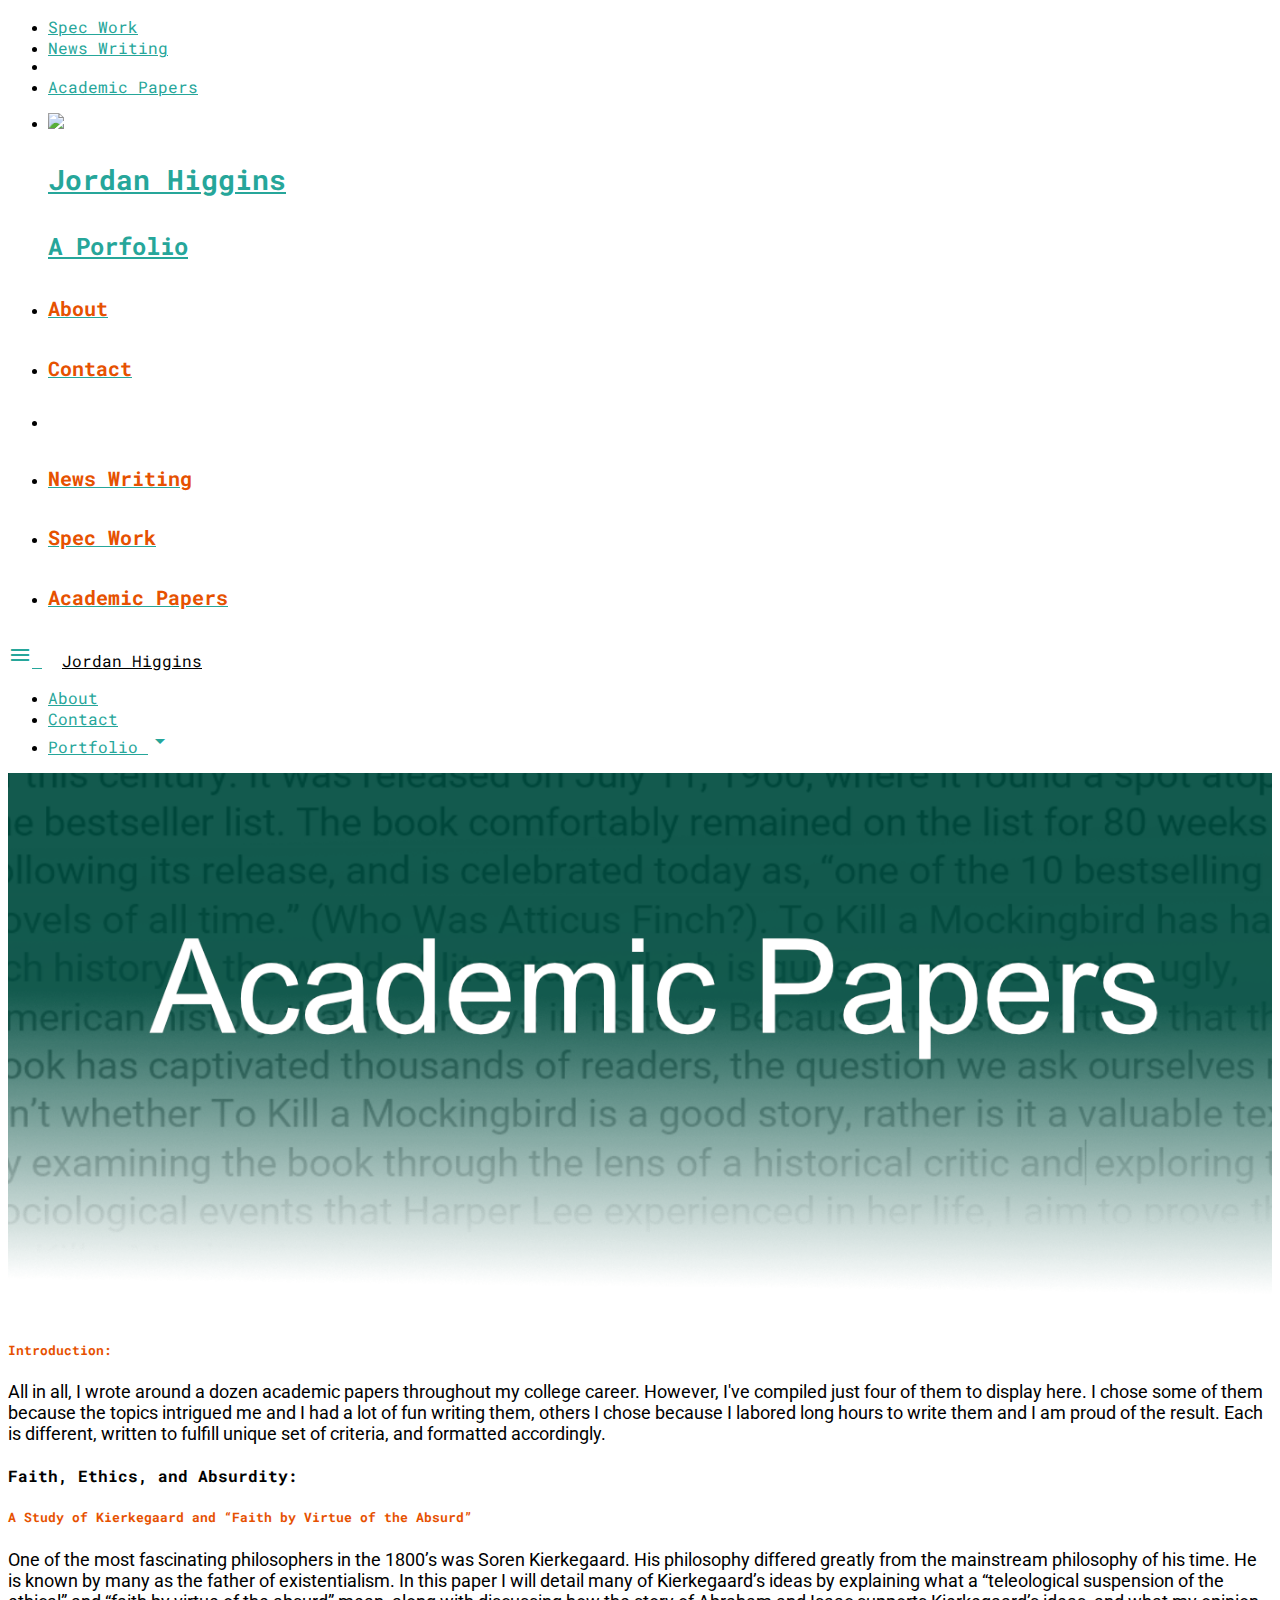
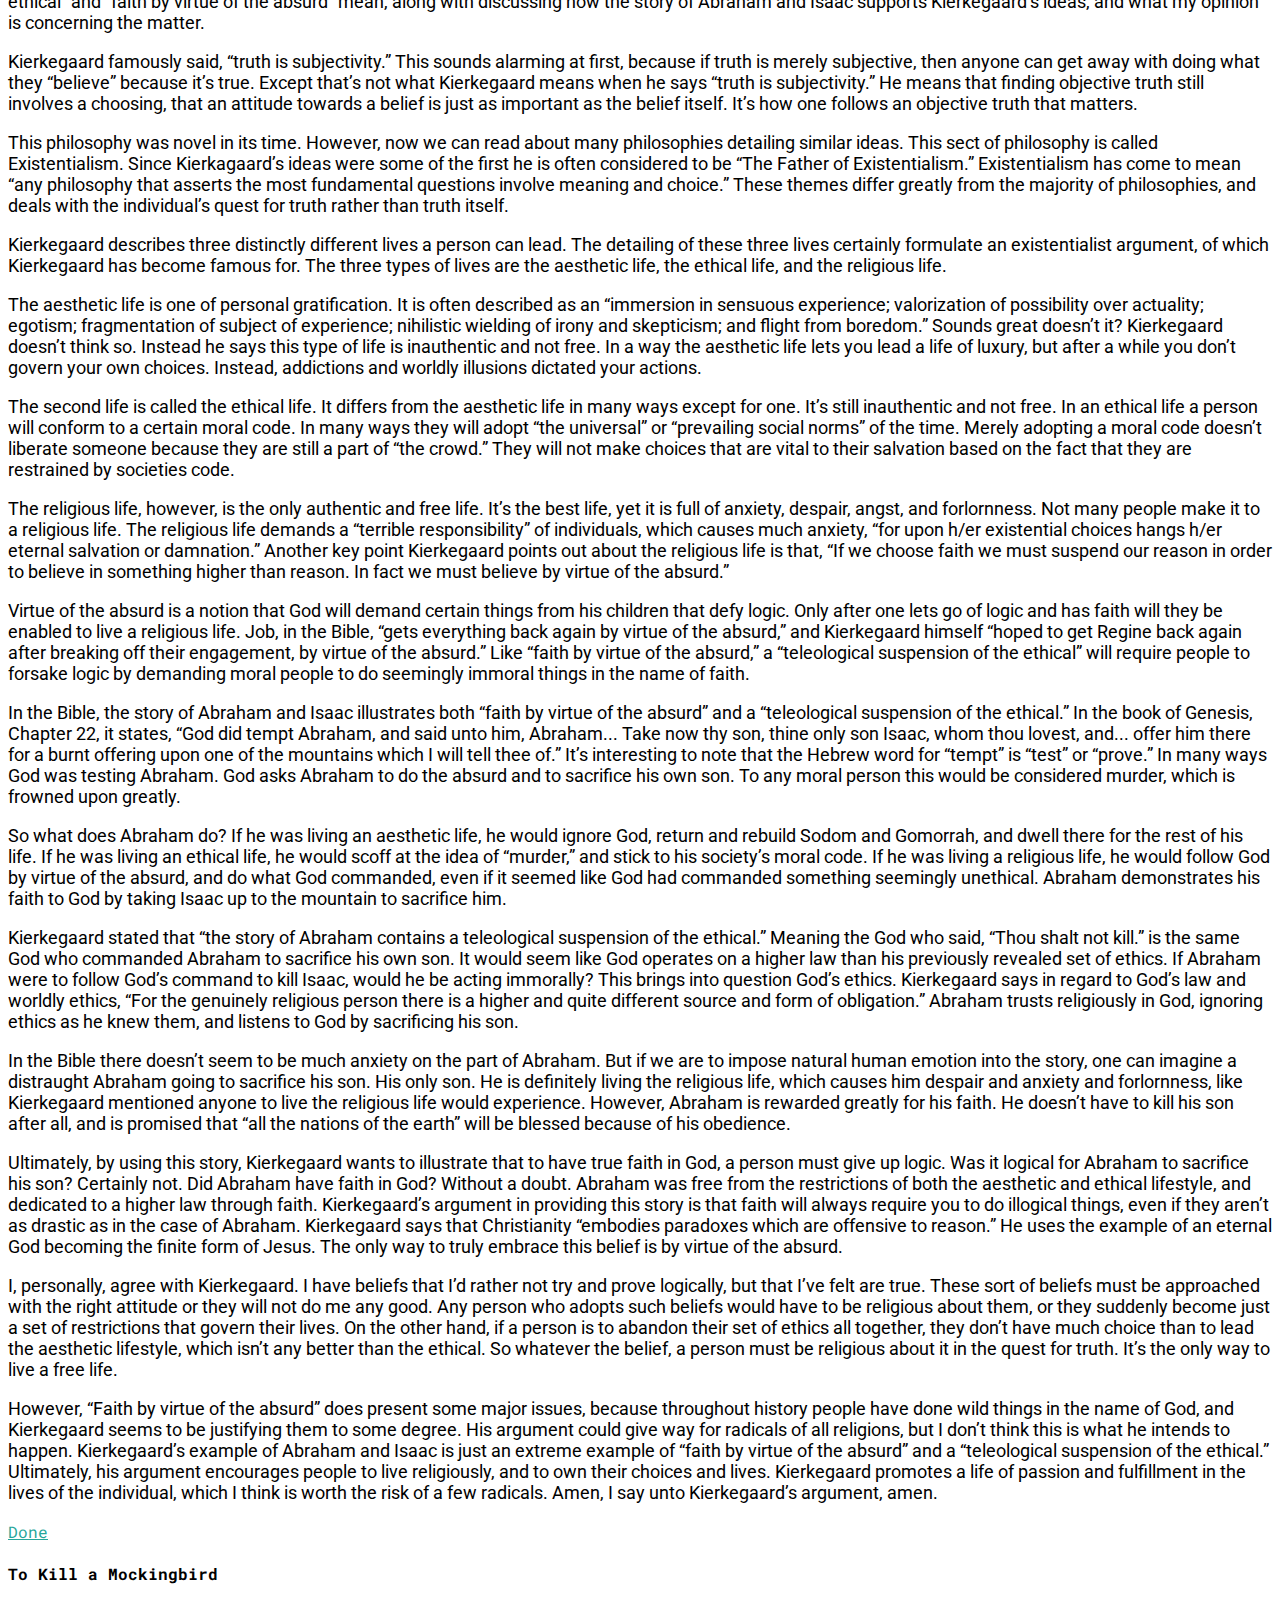
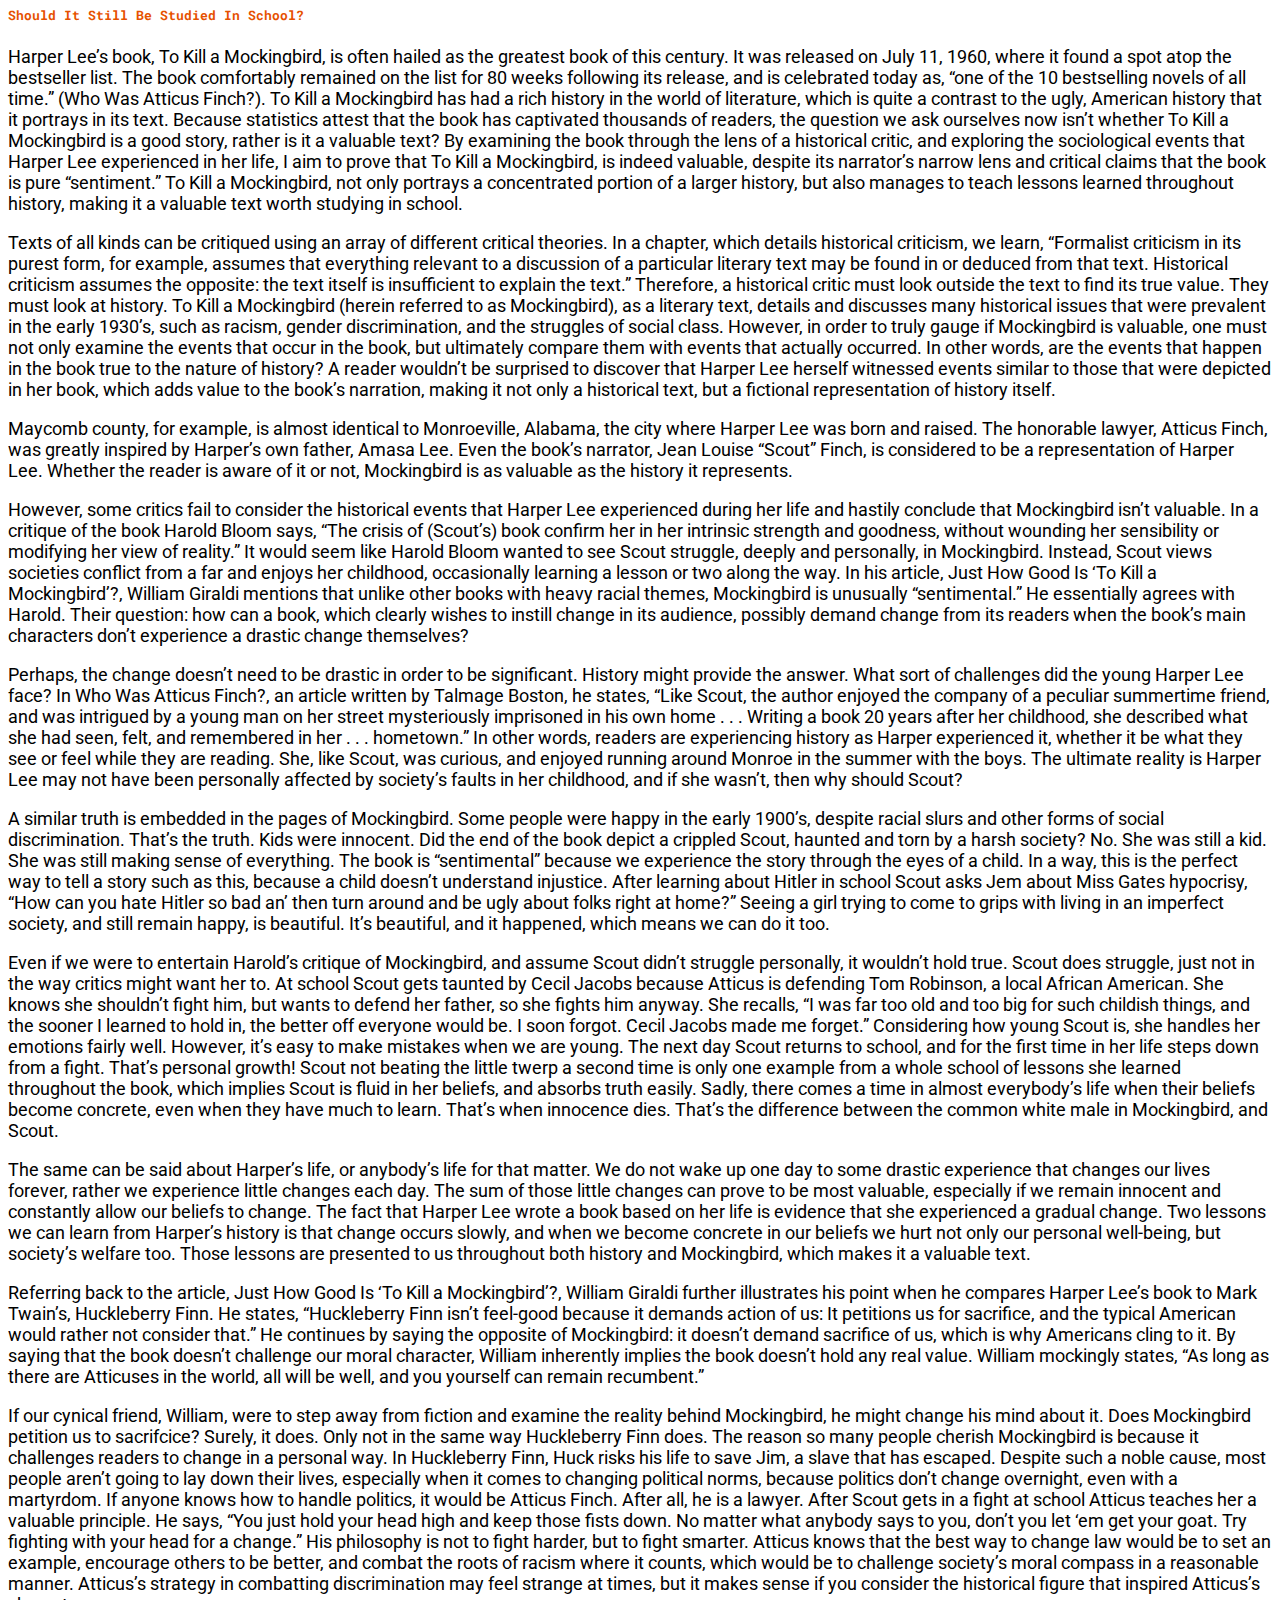
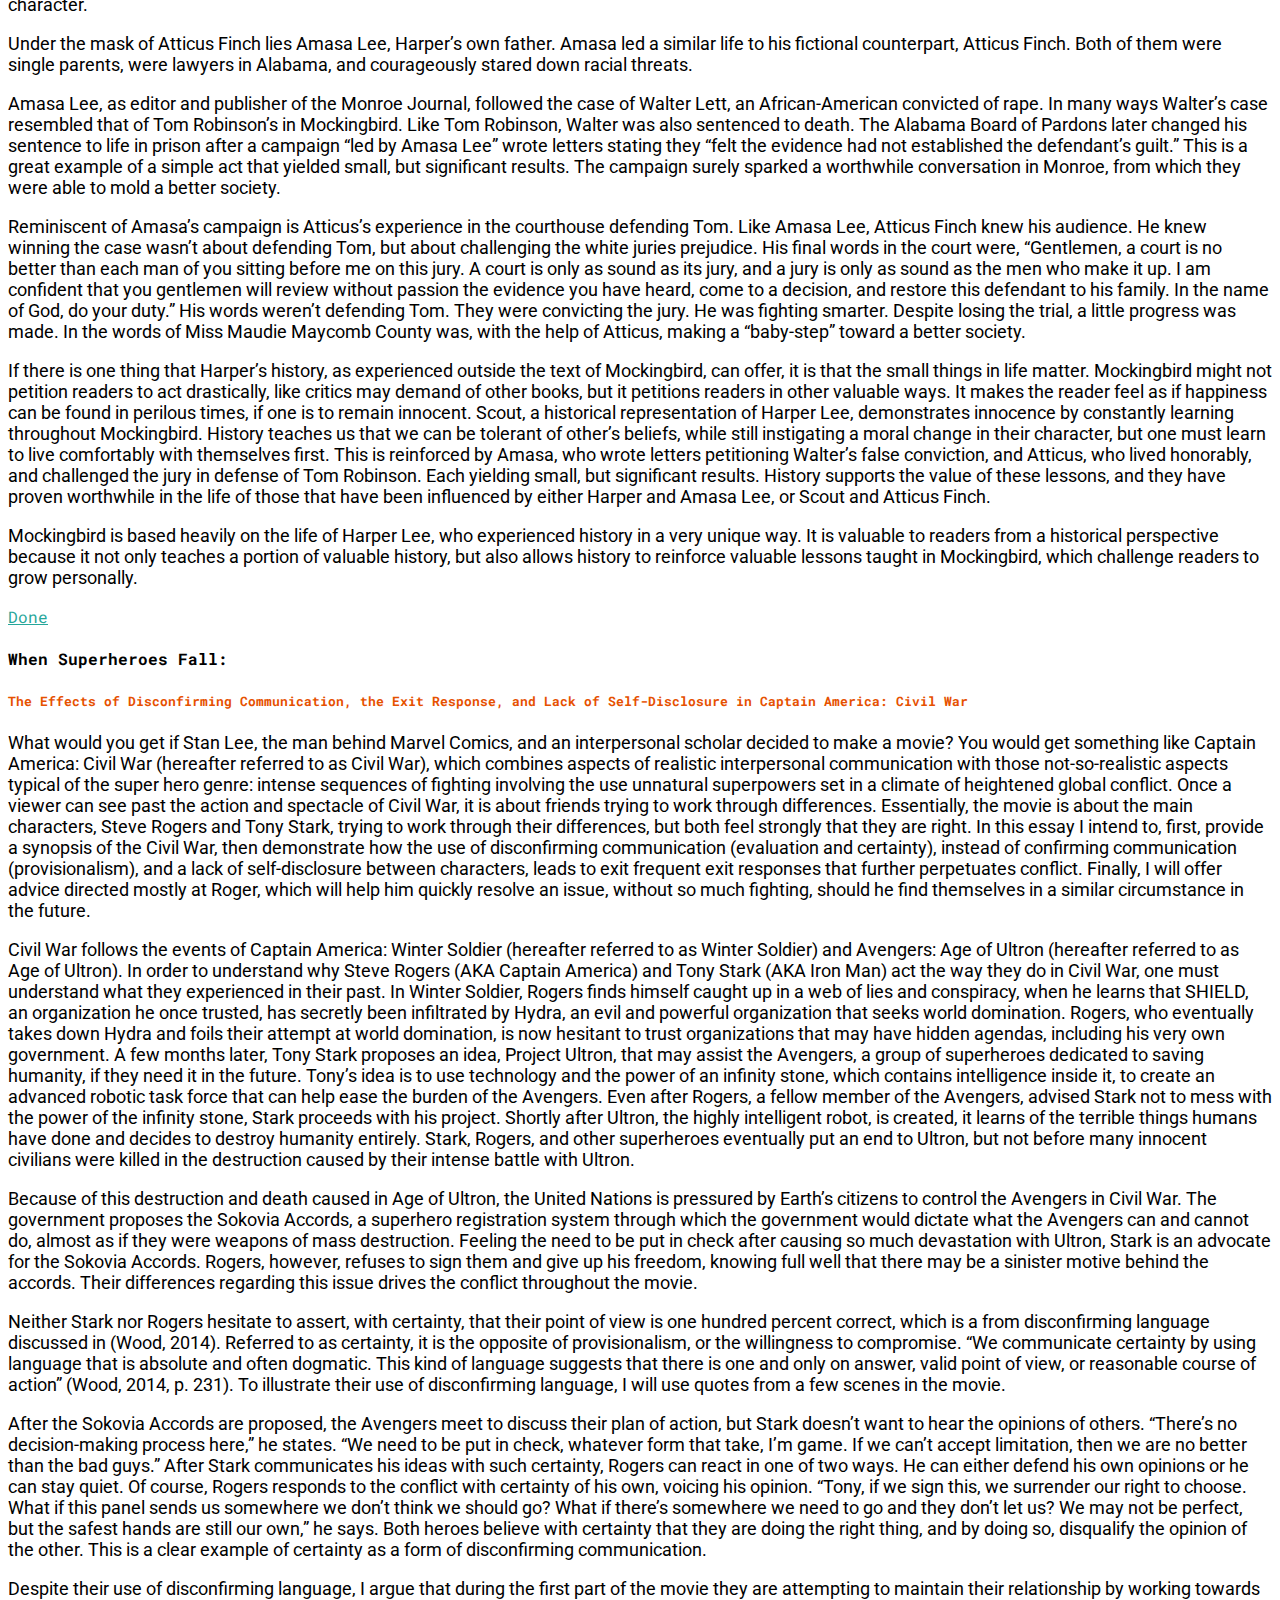
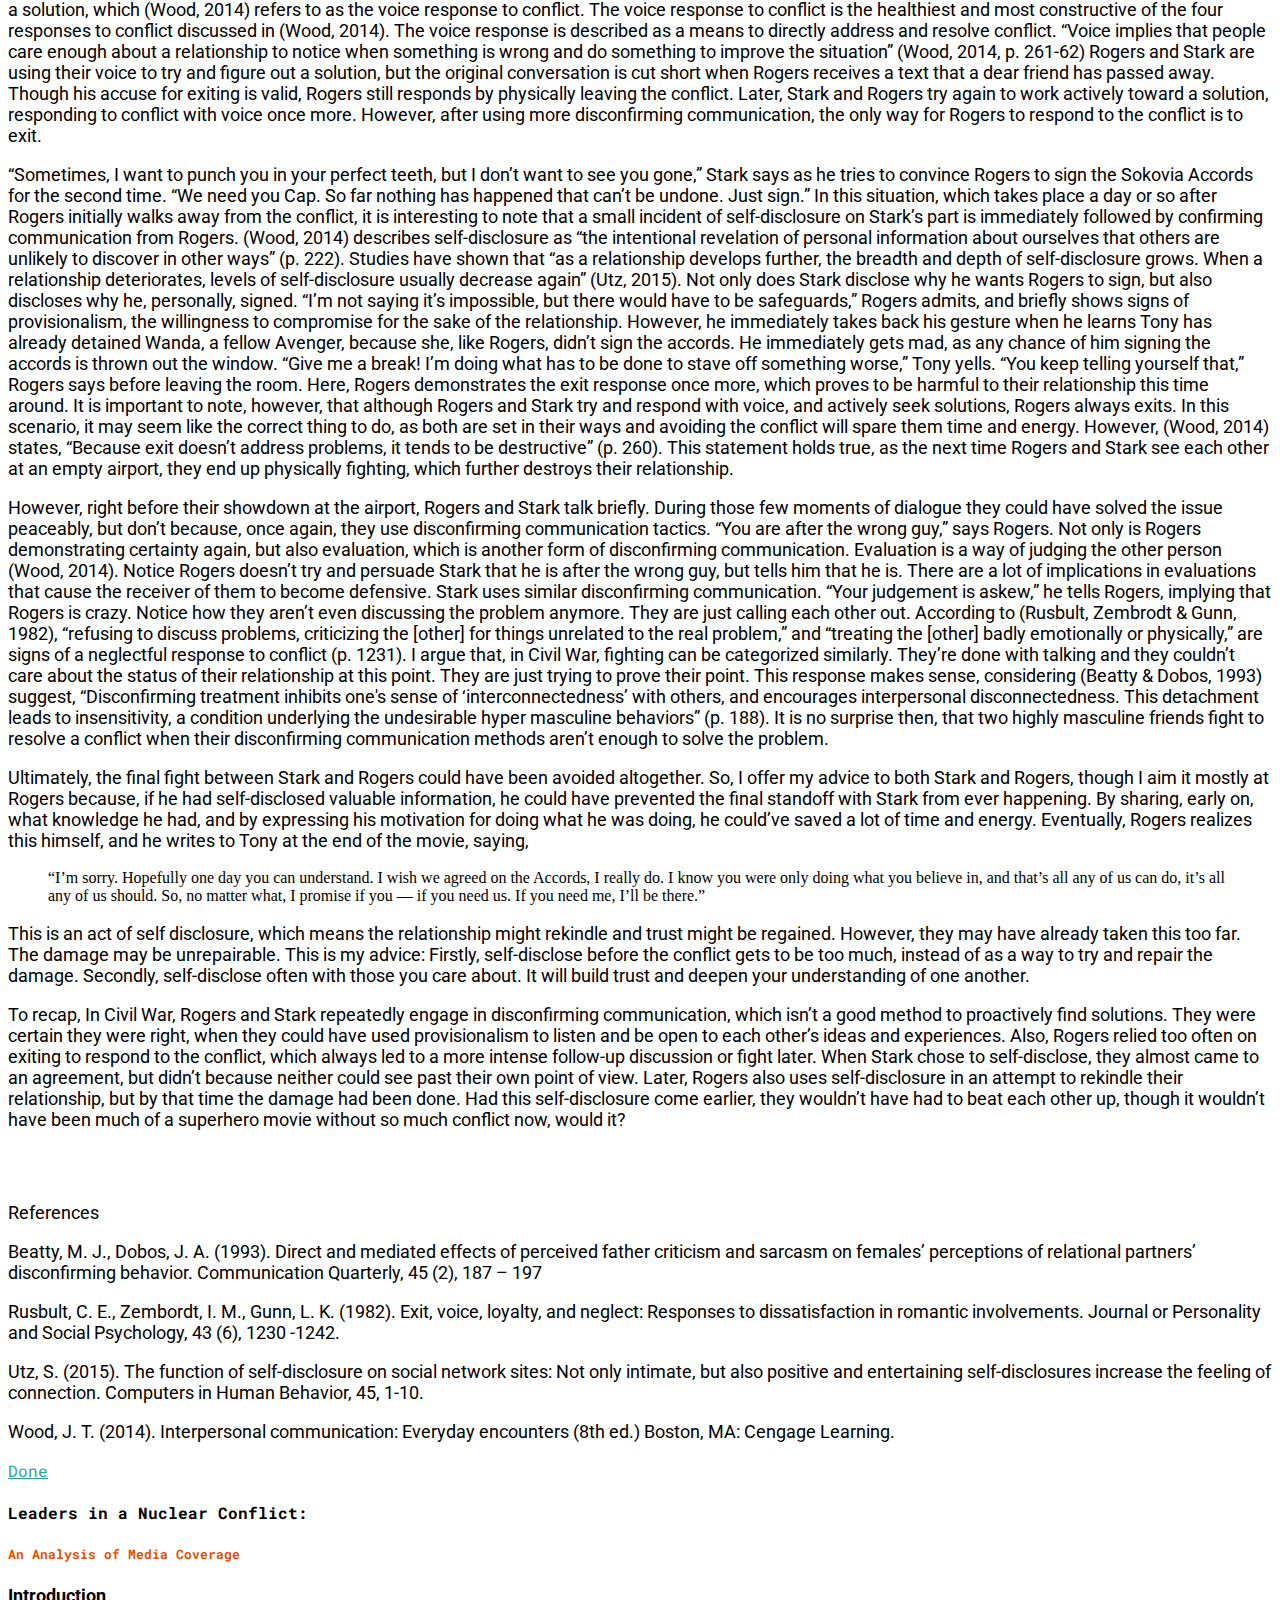
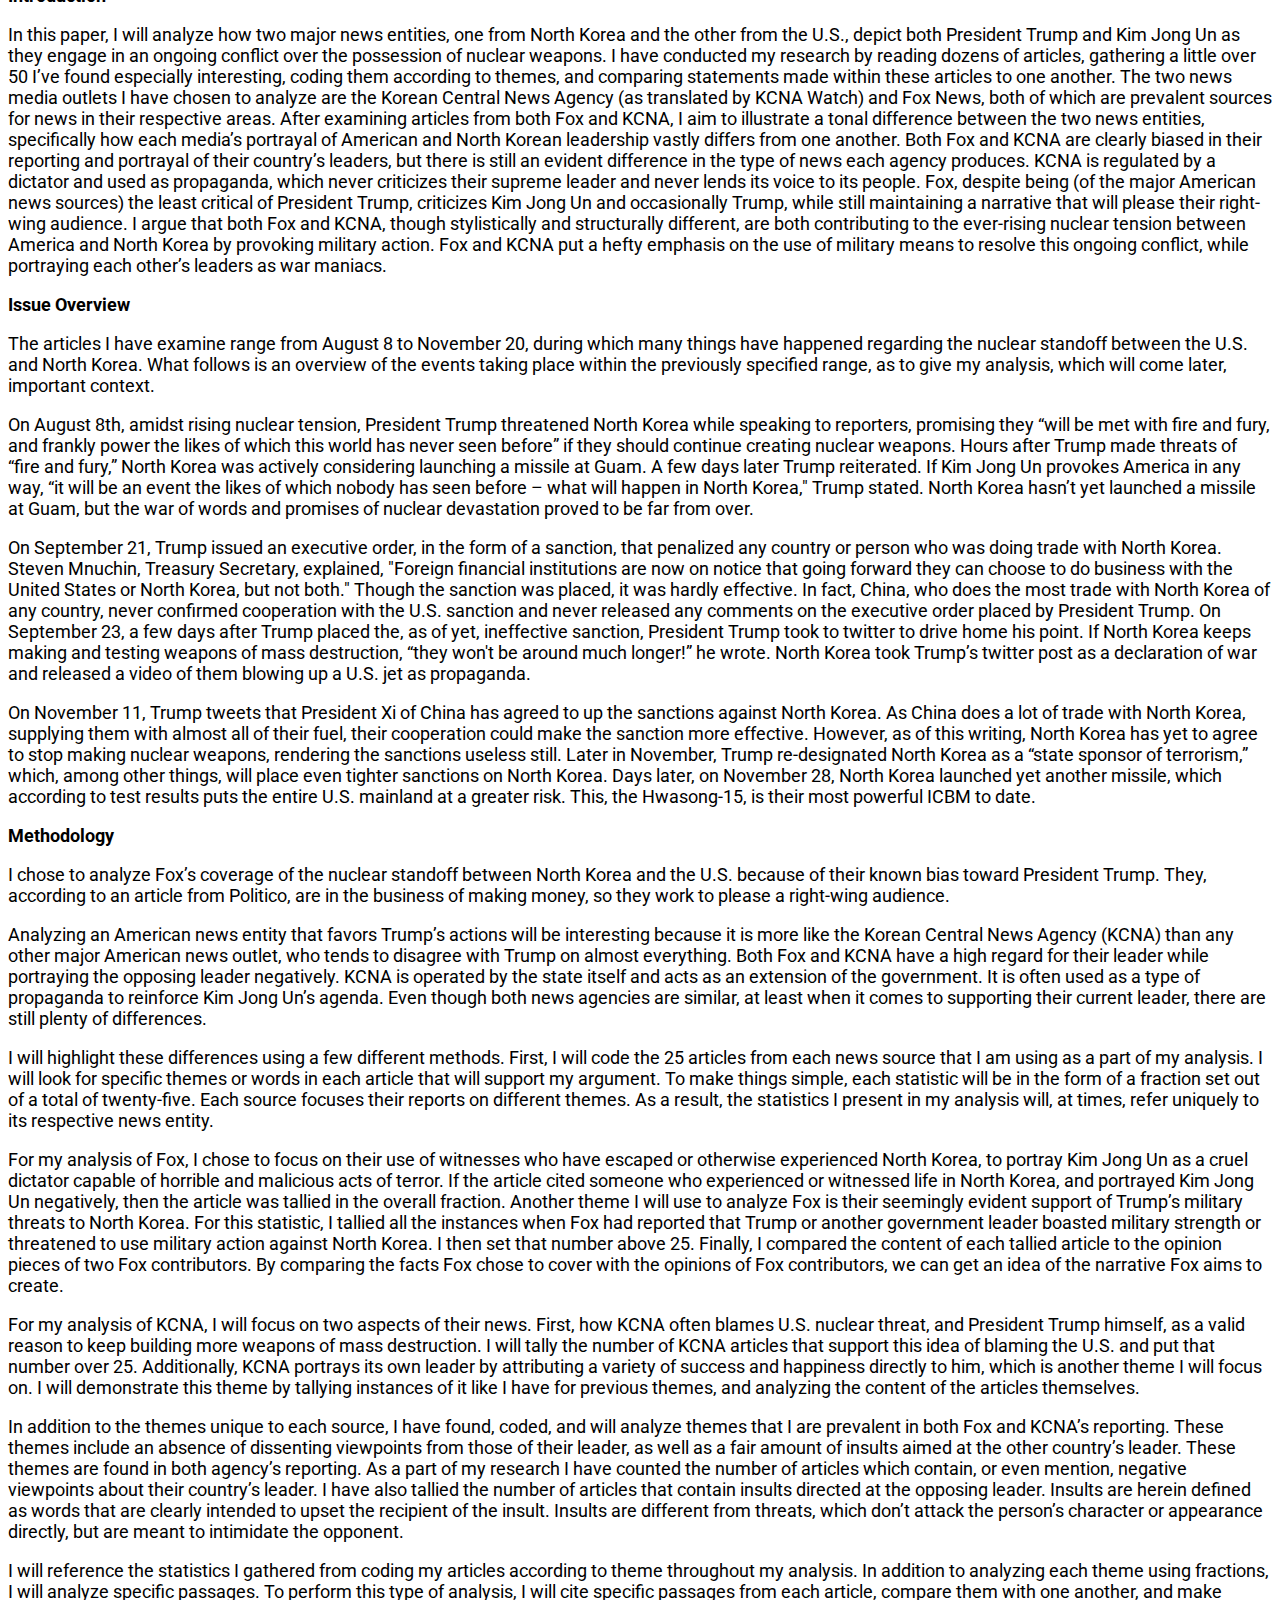
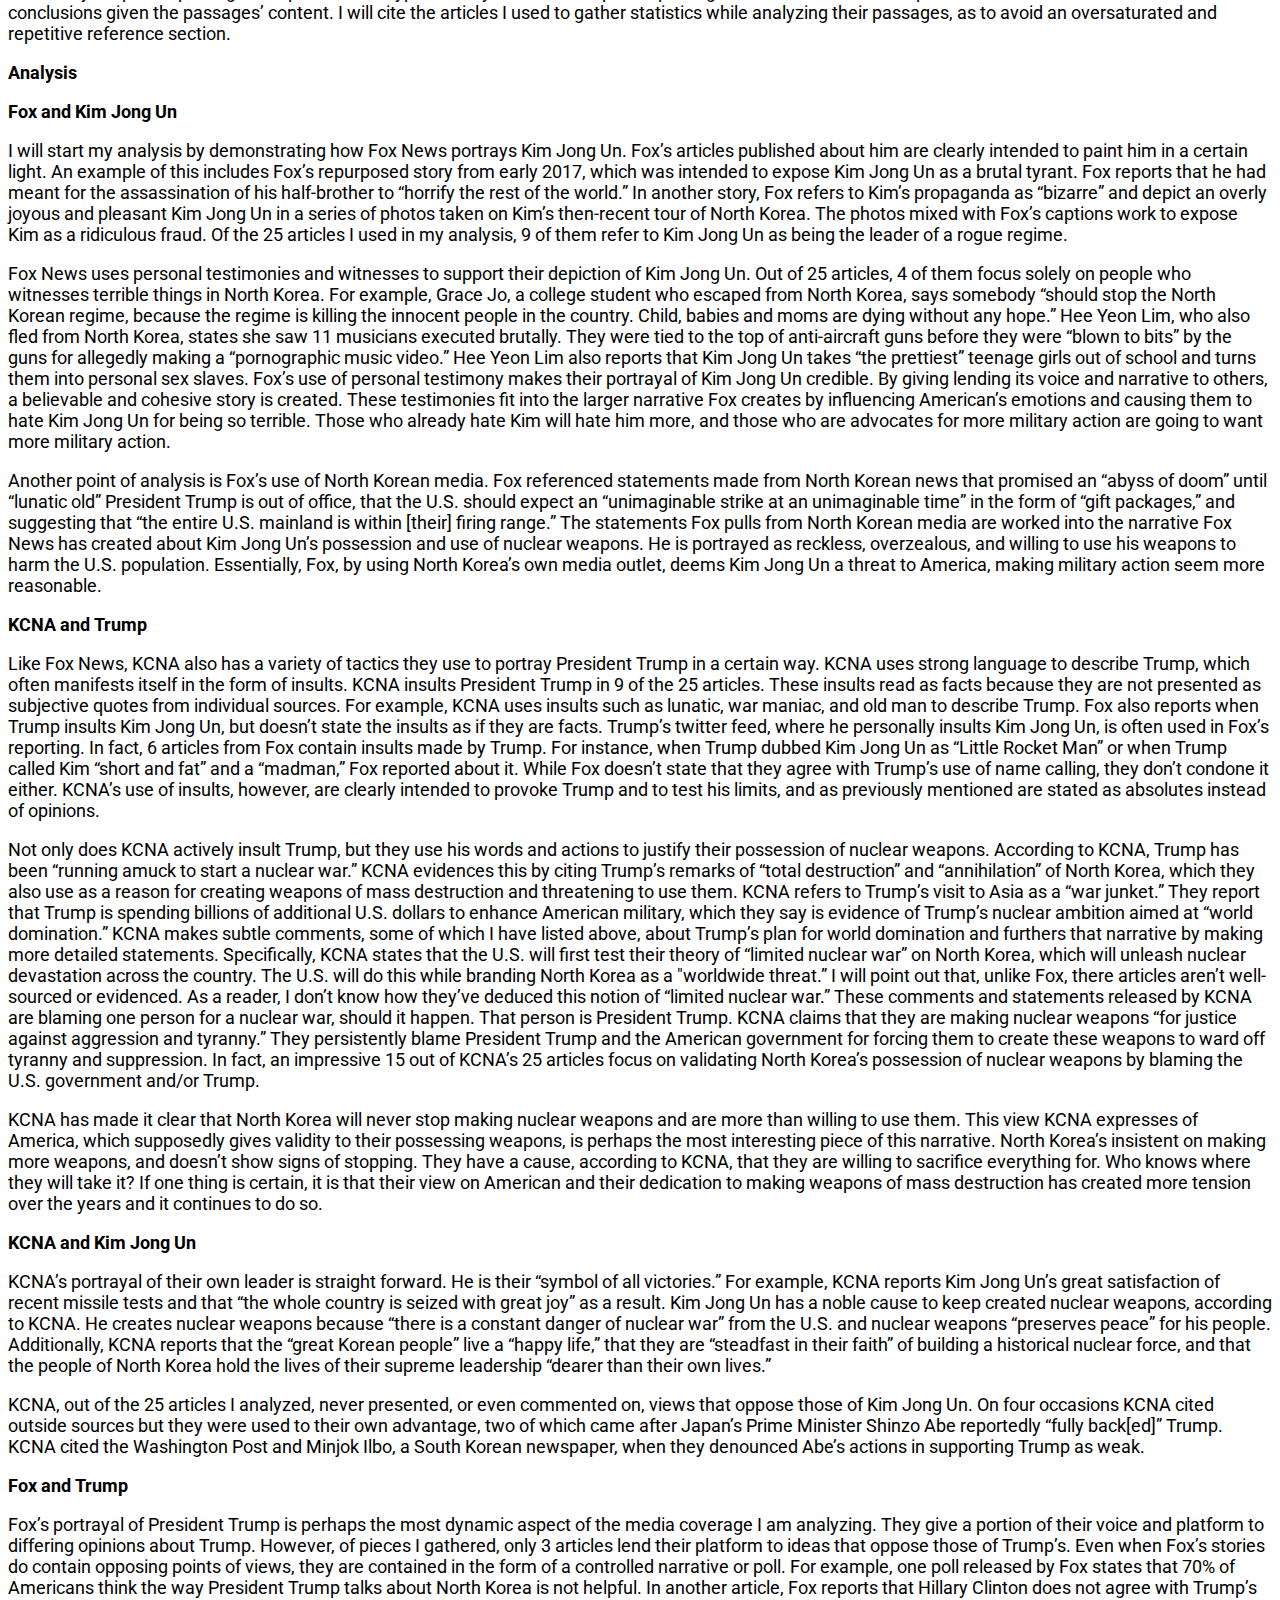
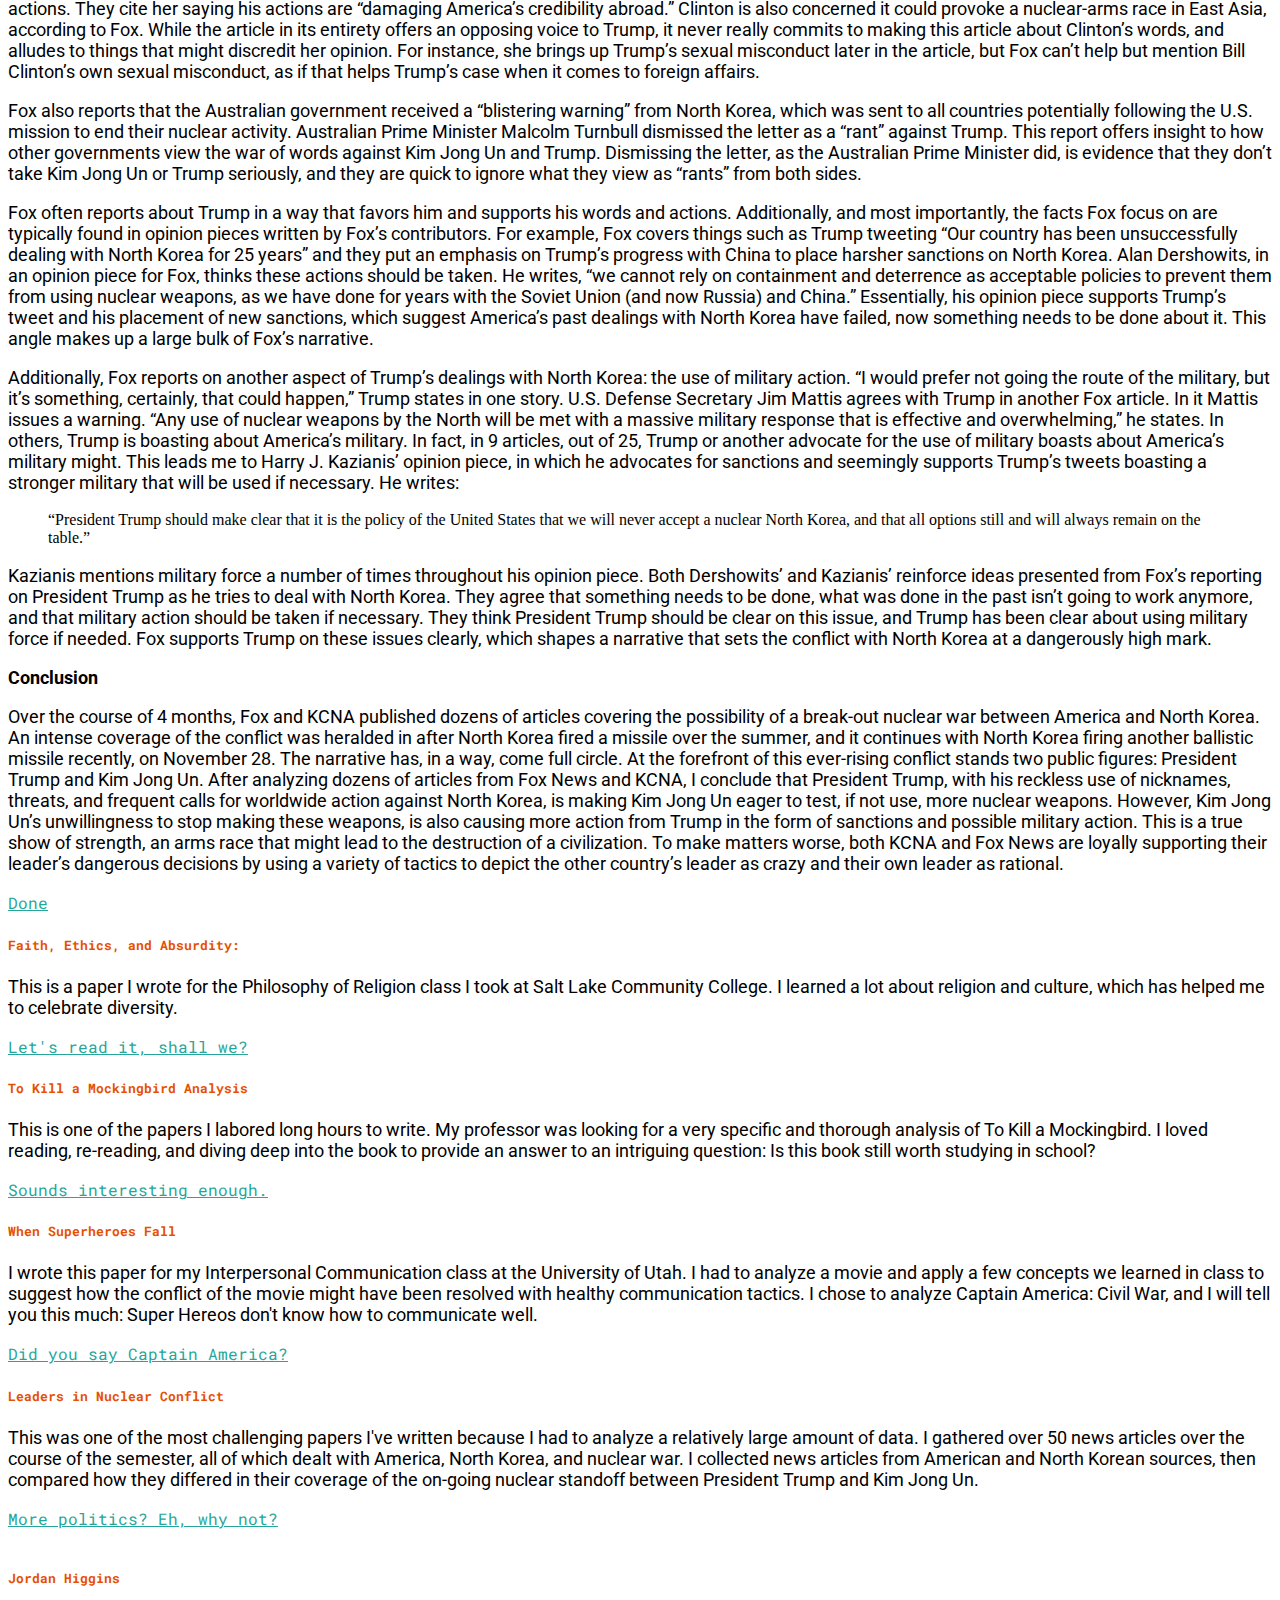
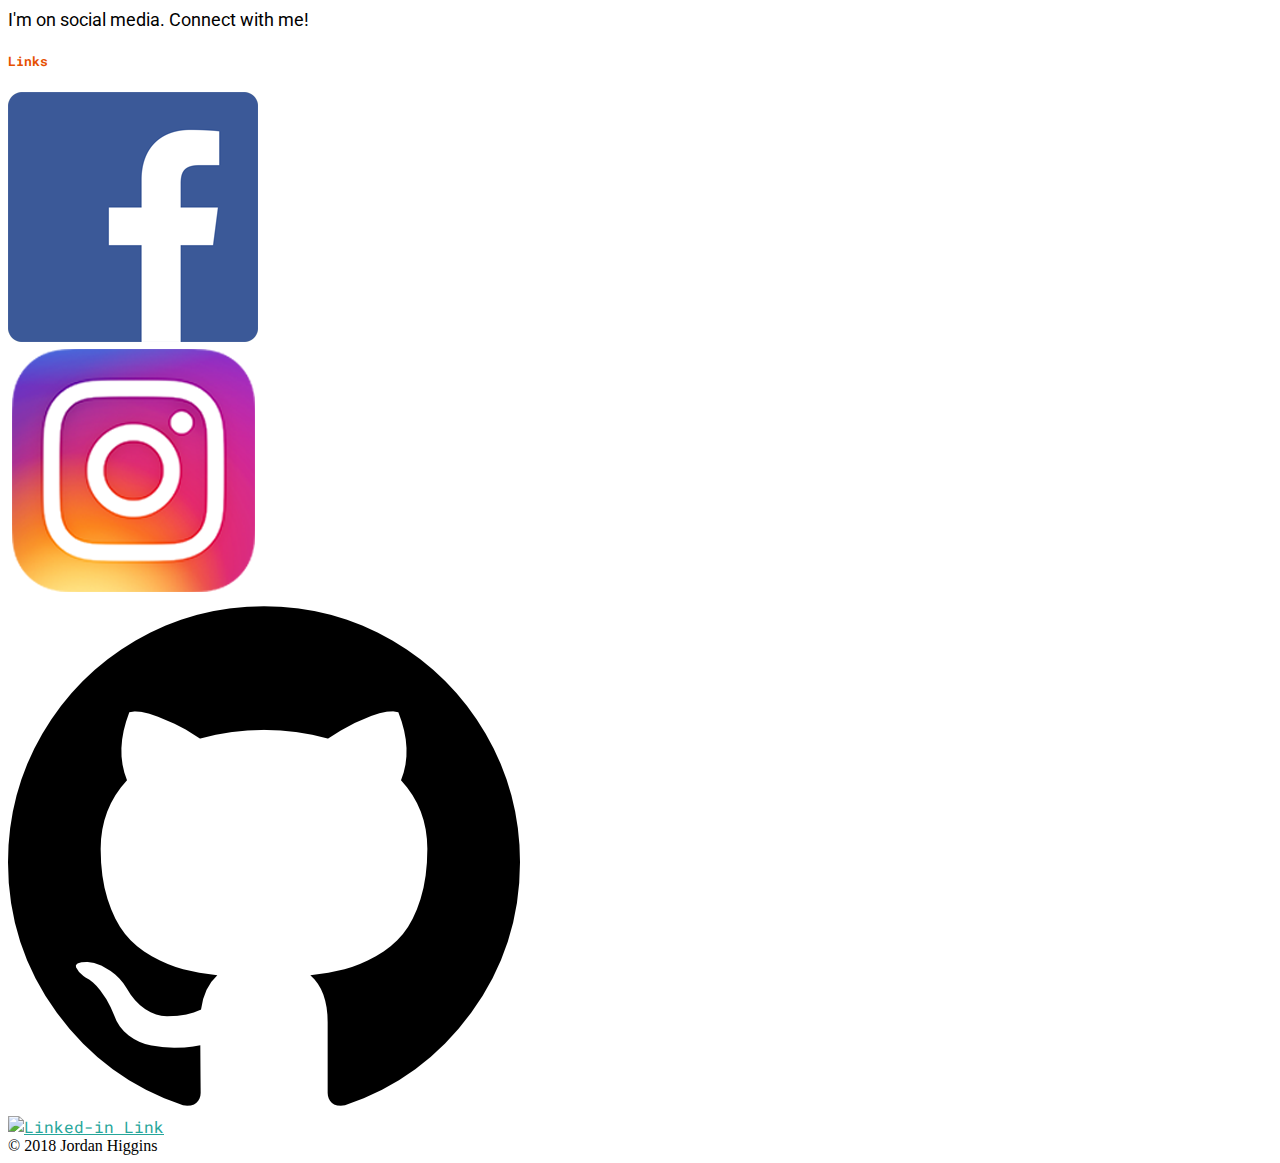
==== commit 9a48ee22: "changed theme to be more personable" ====
--- a/academic.html
+++ b/academic.html
@@ -2,7 +2,19 @@
 <html>
 
 <head>
-    <title>Alternative Resume</title>
+    <title>Higgins' Acadmic Papers </title>
+    <!-- Global site tag (gtag.js) - Google Analytics -->
+    <script async src="https://www.googletagmanager.com/gtag/js?id=UA-112394004-1"></script>
+    <script>
+        window.dataLayer = window.dataLayer || [];
+
+        function gtag() {
+            dataLayer.push(arguments);
+        }
+        gtag('js', new Date());
+
+        gtag('config', 'UA-112394004-1');
+    </script>
     <!-- Google Fonts -->
     <link href="https://fonts.googleapis.com/css?family=Roboto|Roboto+Mono:500i" rel="stylesheet">
     <!--Import Google Icon Font-->
@@ -82,25 +94,25 @@
 
     <!-- Fixed navbar -->
     <div class="navbar-fixed">
-        <nav class="navColor">
+        <nav class="white">
 
             <div class="nav-wrapper">
 
                 <a href="#" data-activates="slide-out" class="button-collapse">
-                    <i class="material-icons red-text text-darken-4 nav-text">menu</i>
+                    <i class="material-icons teal-text text-darken-4">menu</i>
                 </a>
-                <a href="index.html" class="brand-logo red-text text-darken-4 nav-text" id="brand-text">Jordan Higgins</a>
+                <a href="index.html" class="brand-logo teal-text text-darken-2" id="brand-text">Jordan Higgins</a>
 
                 <ul class="right hide-on-med-and-down">
                     <li>
-                        <a href="index.html#about-section" class="red-text text-darken-4 nav-text">About</a>
+                        <a href="index.html#about-section" class="teal-text text-darken-4">About</a>
                     </li>
                     <li>
-                        <a href="index.html#contact-section" class="red-text text-darken-4 nav-text">Contact</a>
+                        <a href="index.html#contact-section" class="teal-text text-darken-4">Contact</a>
                     </li>
                     <!-- Dropdown Trigger -->
                     <li>
-                        <a class="dropdown-button red-text text-darken-4 nav-text" href="#!" data-activates="navDrop">Portfolio
+                        <a class="dropdown-button teal-text text-darken-4" href="#!" data-activates="navDrop">Portfolio
                             <i class="material-icons right">arrow_drop_down</i>
                         </a>
                     </li>
@@ -114,7 +126,7 @@
     <div class="parallax-container">
         <div class="parallax">
 
-            <img class="responsive-img header" src="assets/images/papers-mars.png" alt="News">
+            <img class="responsive-img header" src="assets/images/academic-words.png" alt="academic papers">
 
 
         </div>
--- a/assets/style/style.css
+++ b/assets/style/style.css
@@ -2,19 +2,38 @@
 font-family: 'Roboto', sans-serif; */
 
 body {
-    background-color: white;
+   background-color: white;
 }
 
-h1, h2, h3, h4, h5, h6 {
+h1,
+h2,
+h3,
+h4,
+h5,
+h6, 
+a {
     font-family: 'Roboto Mono', monospace;
+}
+
+h5 {
+    color: #e65100 ;
 }
 
 p {
     font-family: 'Roboto', sans-serif;
+    font-size: 18px;
 }
 
 a {
     color: #26a69a;
+}
+
+.big-text {
+    font-size: 24px;
+}
+
+.small-text {
+    font-size: 16px;
 }
 
 .header {
@@ -42,15 +61,55 @@
 .navColor {
     background-color: white;
     color: black;
-    font-family: 'Permanent Marker', cursive;
+    font-family: 'Roboto Mono', monospace;
 }
 
 .navFont {
     color: black;
 }
 
+#brand-text {
+    margin-left: 20px;
+}
 .brand-logo {
     color: black;
+}
+
+.modal {
+    max-height: 120%;
+    height: 120%;
+    max-width: 100%;
+    width: 100%;
+}
+
+.script-text {
+    font-size: 12px;
+}
+.script-text > ul > li {
+    font-size: 18px;
+}
+
+.tv-script {
+    border-left: 2px solid #e0e0e0;
+}
+
+.border-top {
+    border-top: 2px solid #e0e0e0;
+}
+ 
+.italic-text {
+    font-style: italic;
+}
+
+.ad-img {
+    height: 75%;
+    width: 75%;
+    display: block;
+    margin: auto;
+}
+
+.footer-pattern {
+    background-image: url("../images/pattern.png");
 }
 
 #tabs-about {
@@ -87,18 +146,16 @@
 .imageBox {
     overflow: hidden;
     position: relative;
-    font-size: 20px;
-}
+    }
 
 .school-logos {
     height: 10%;
     width: 10%;
     margin-right: 10px;
-   
 }
 
 .portfolio-rows {
-    margin-top: 20px;
+    margin-top: 1%;
 }
 
 .overlayContent {
@@ -118,5 +175,4 @@
 
 .imageBox:hover .overlayContent {
     top: 0;
-}
-
+}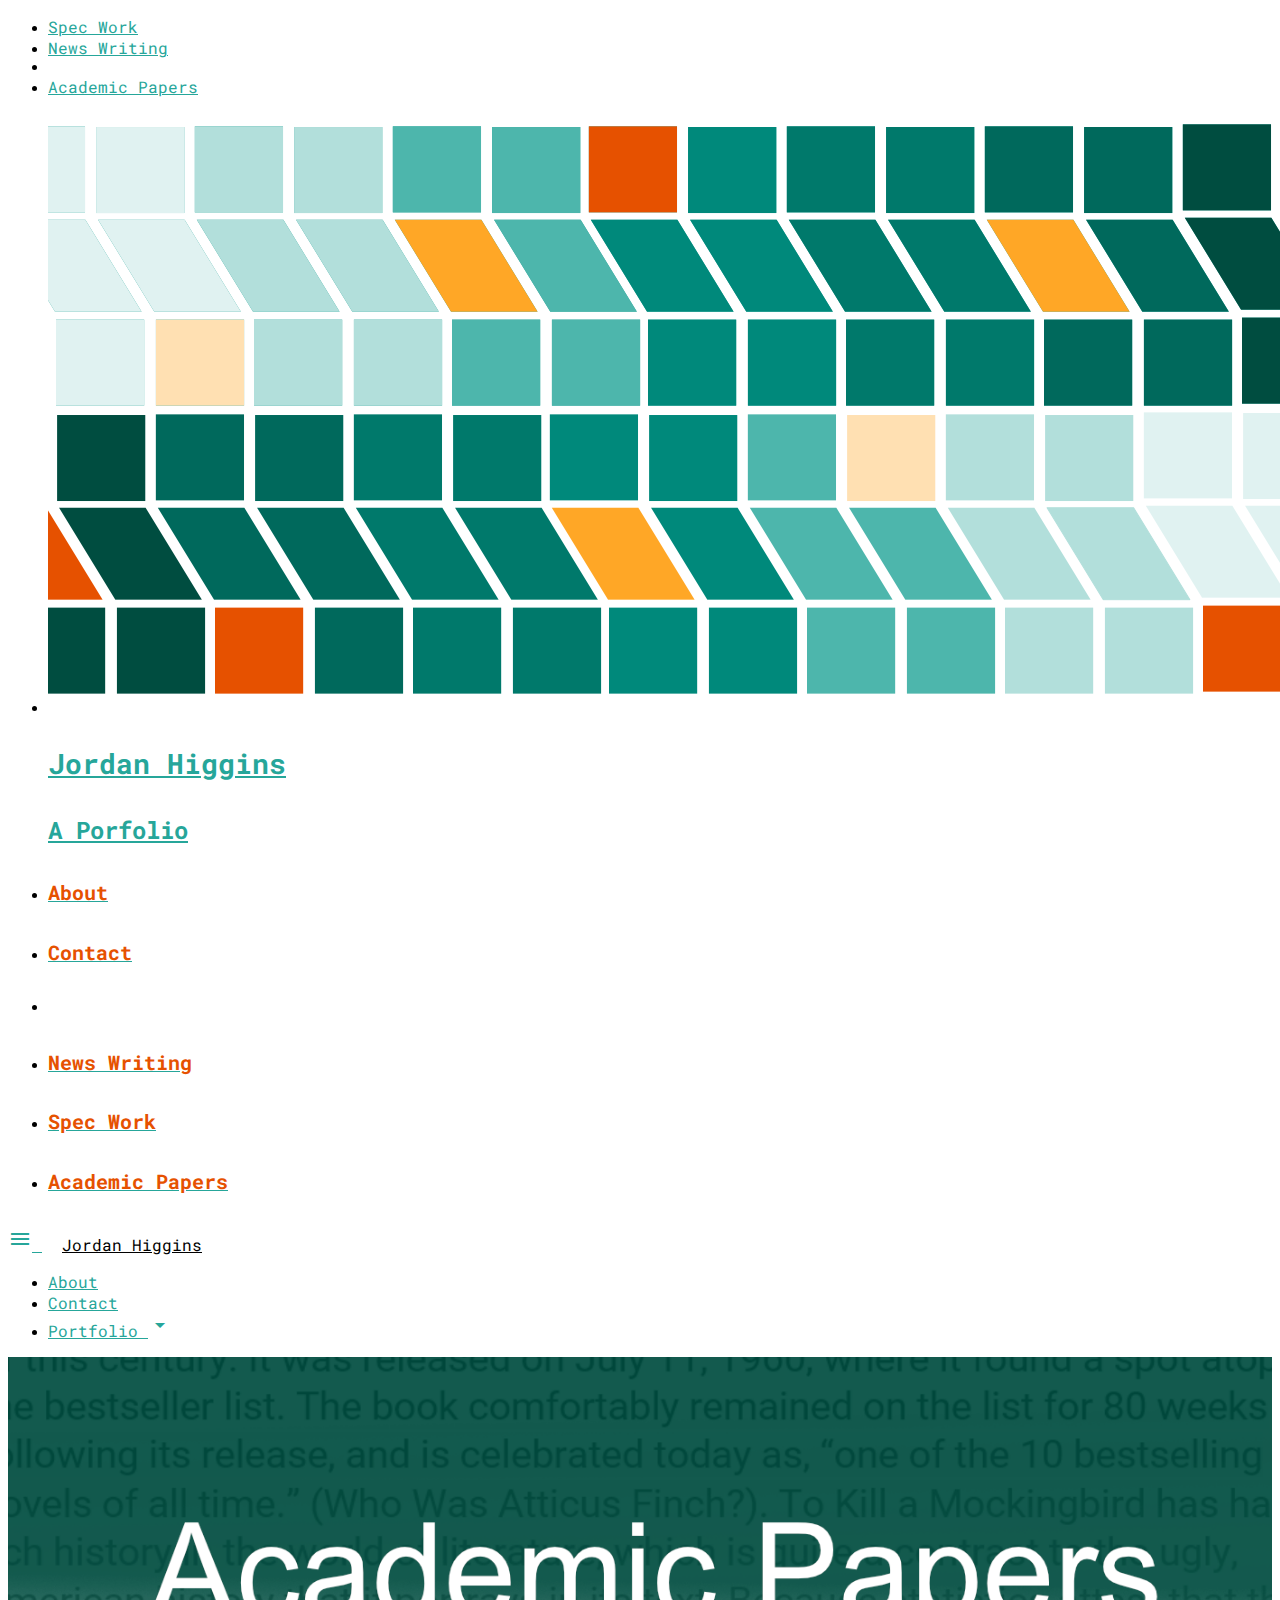
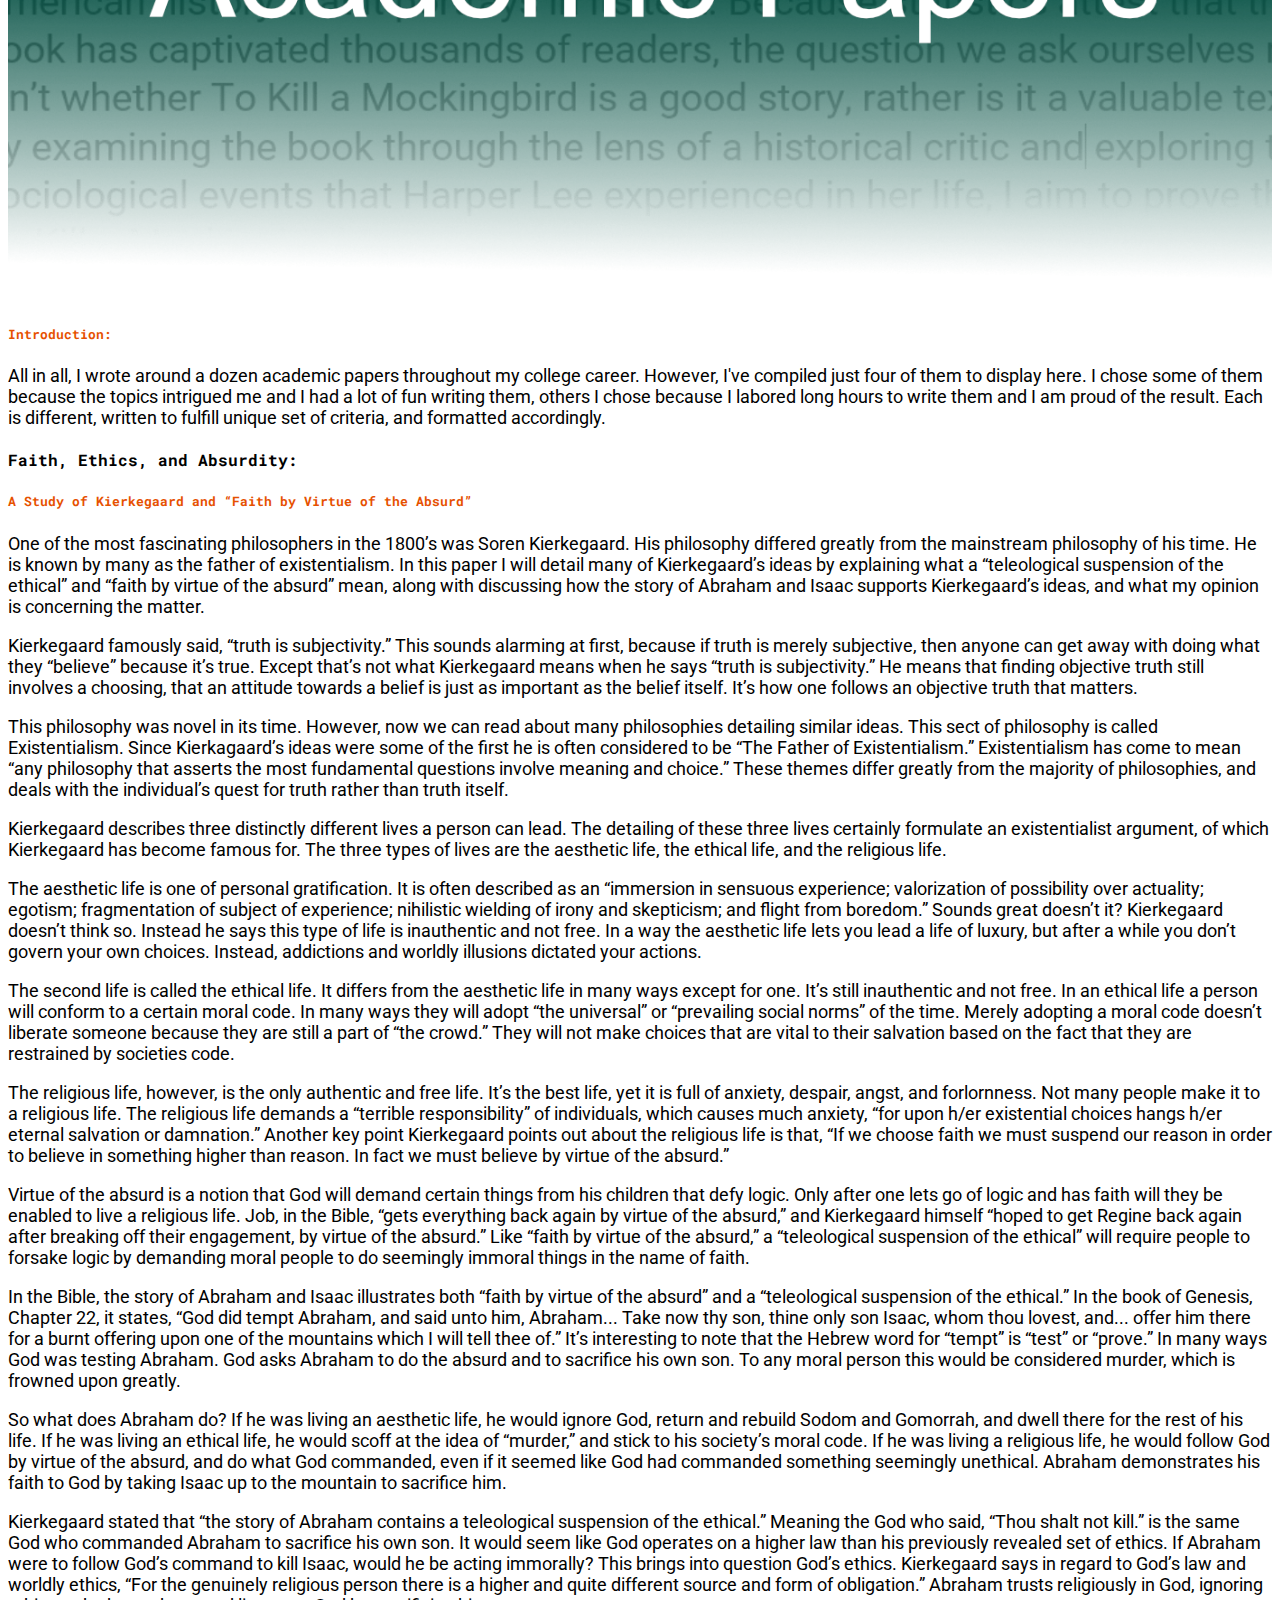
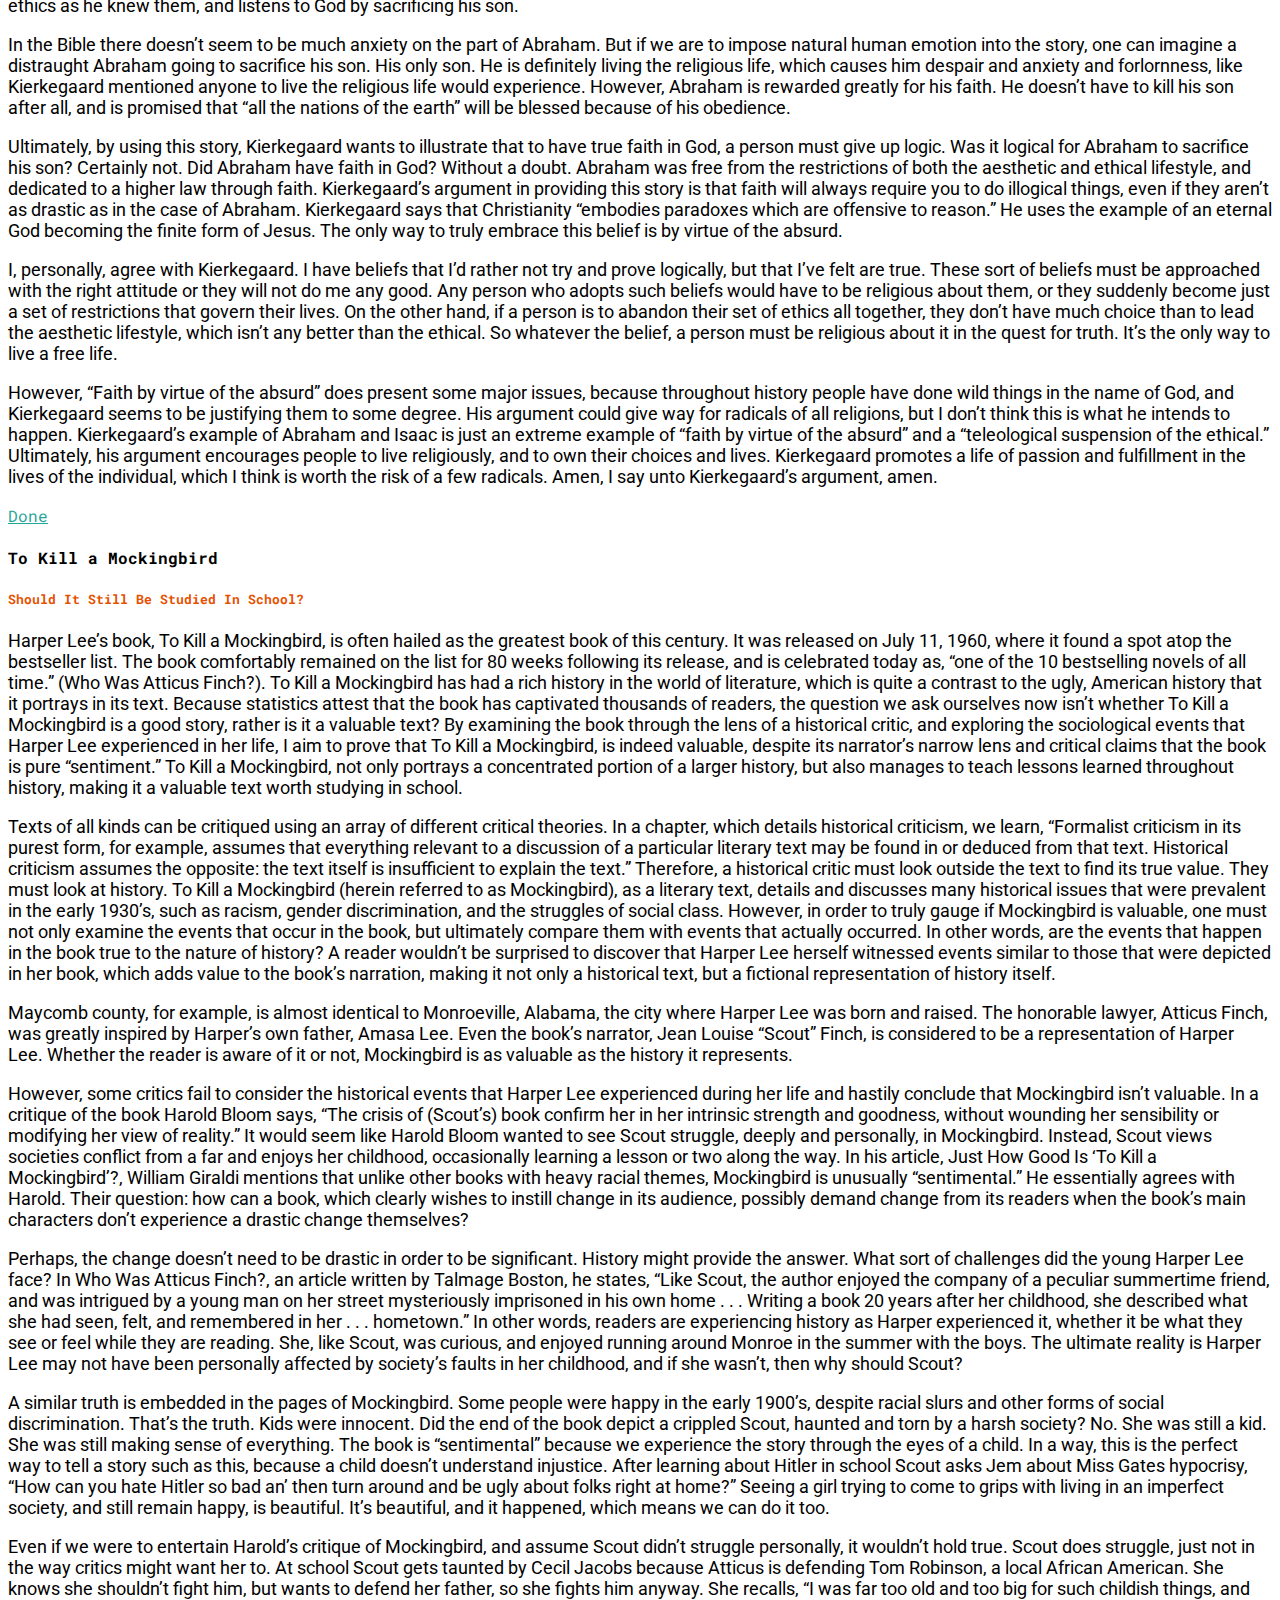
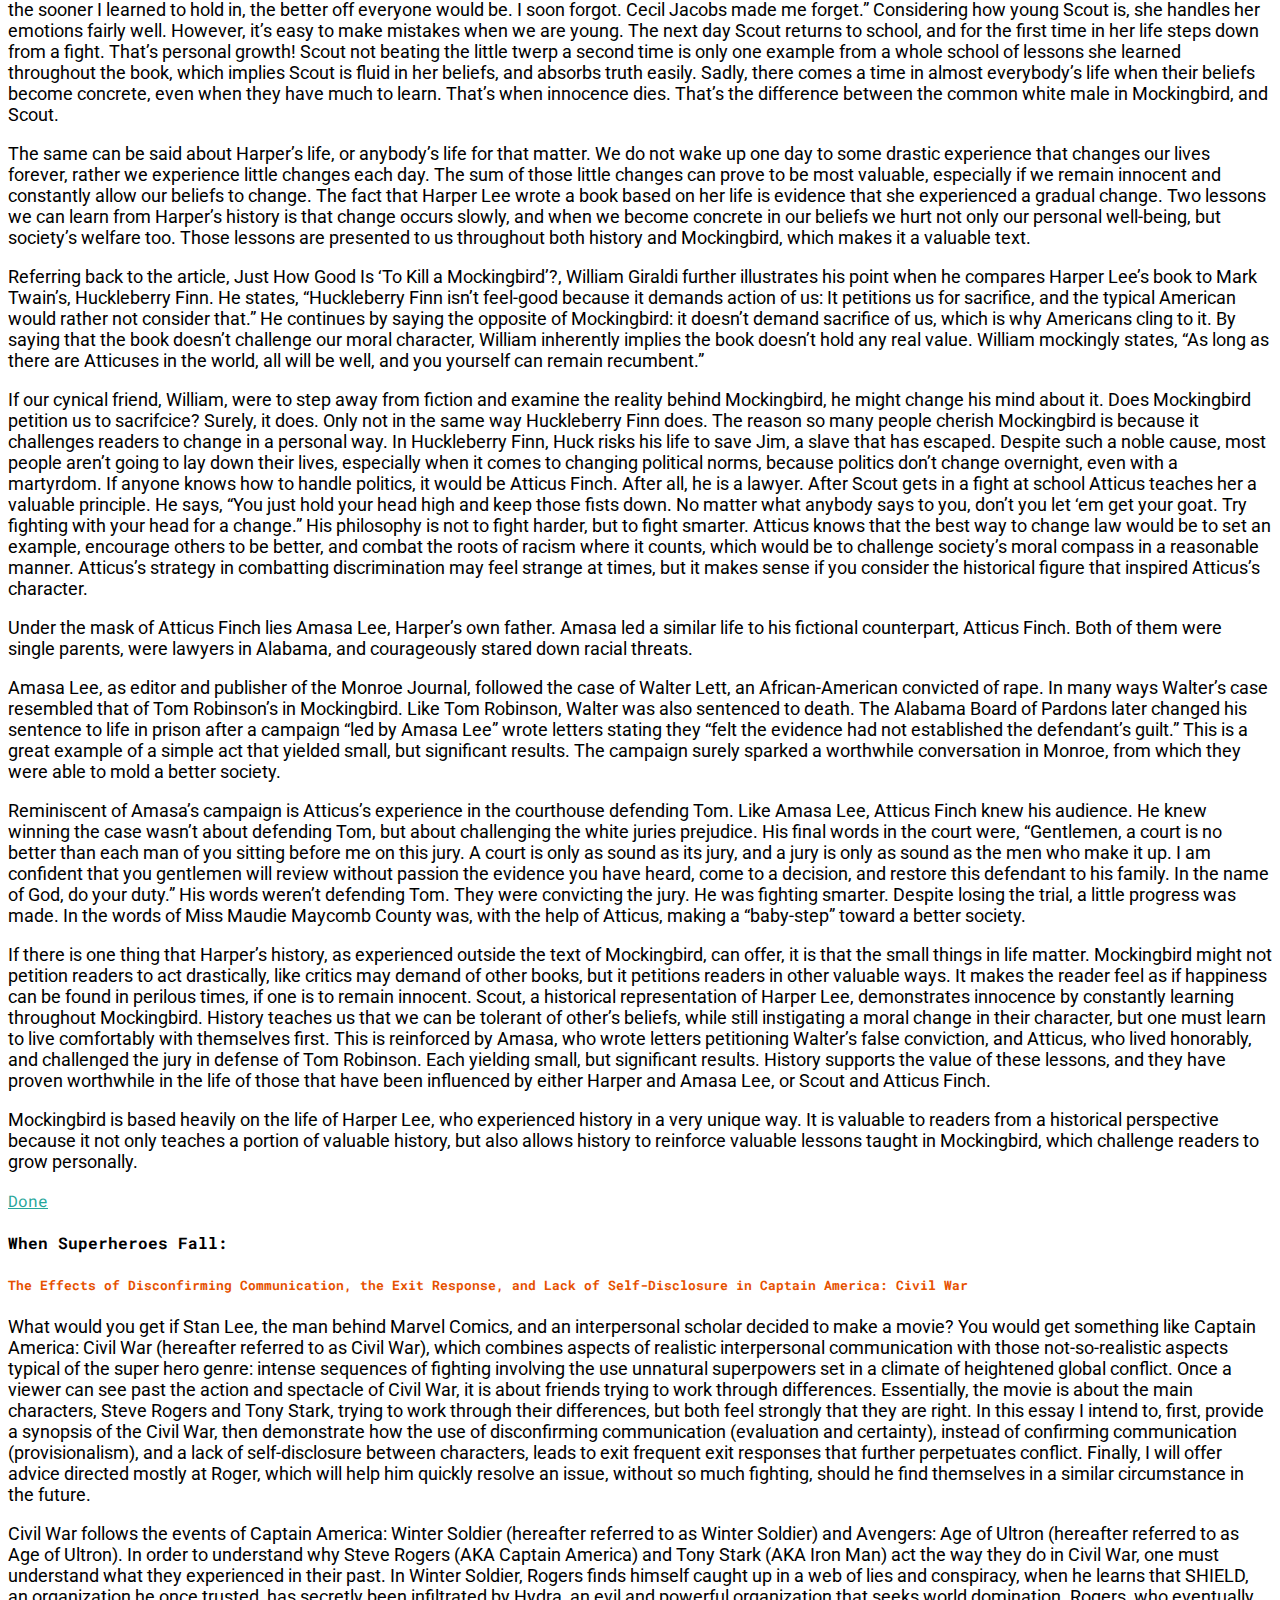
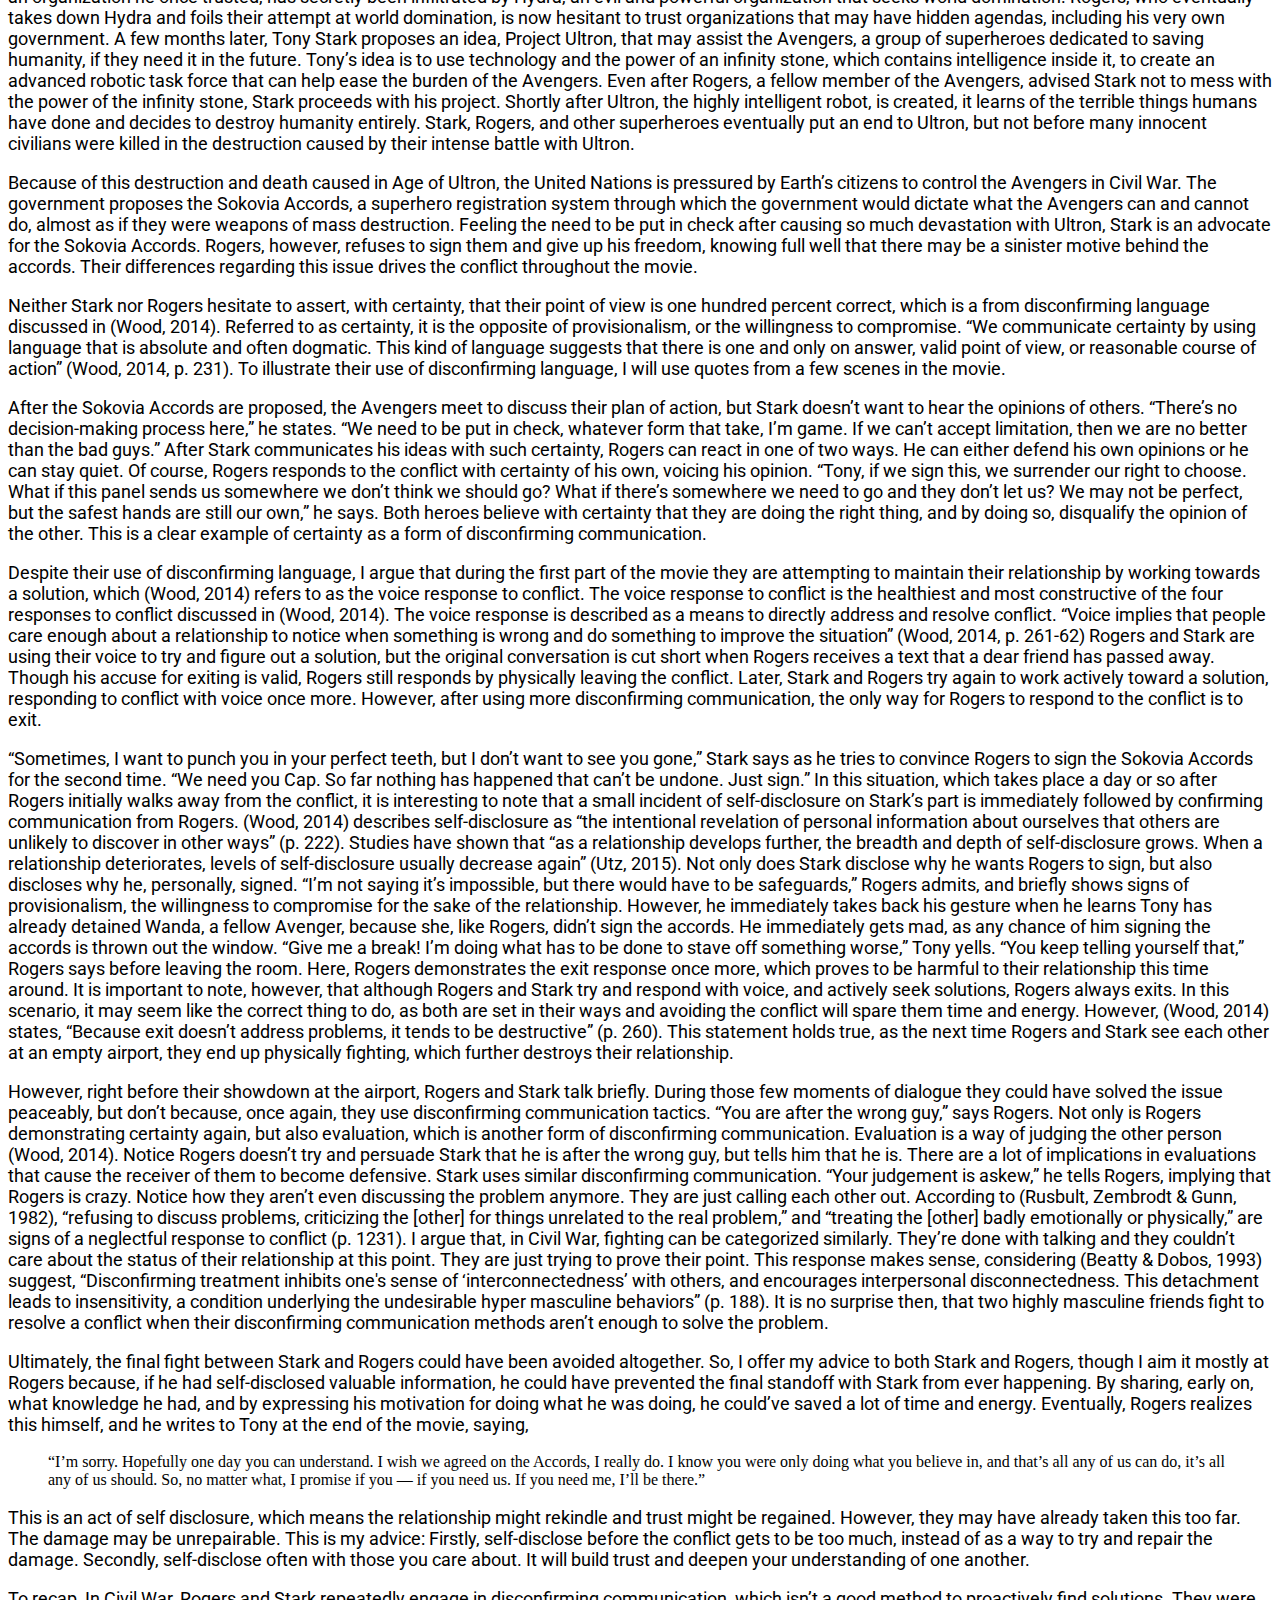
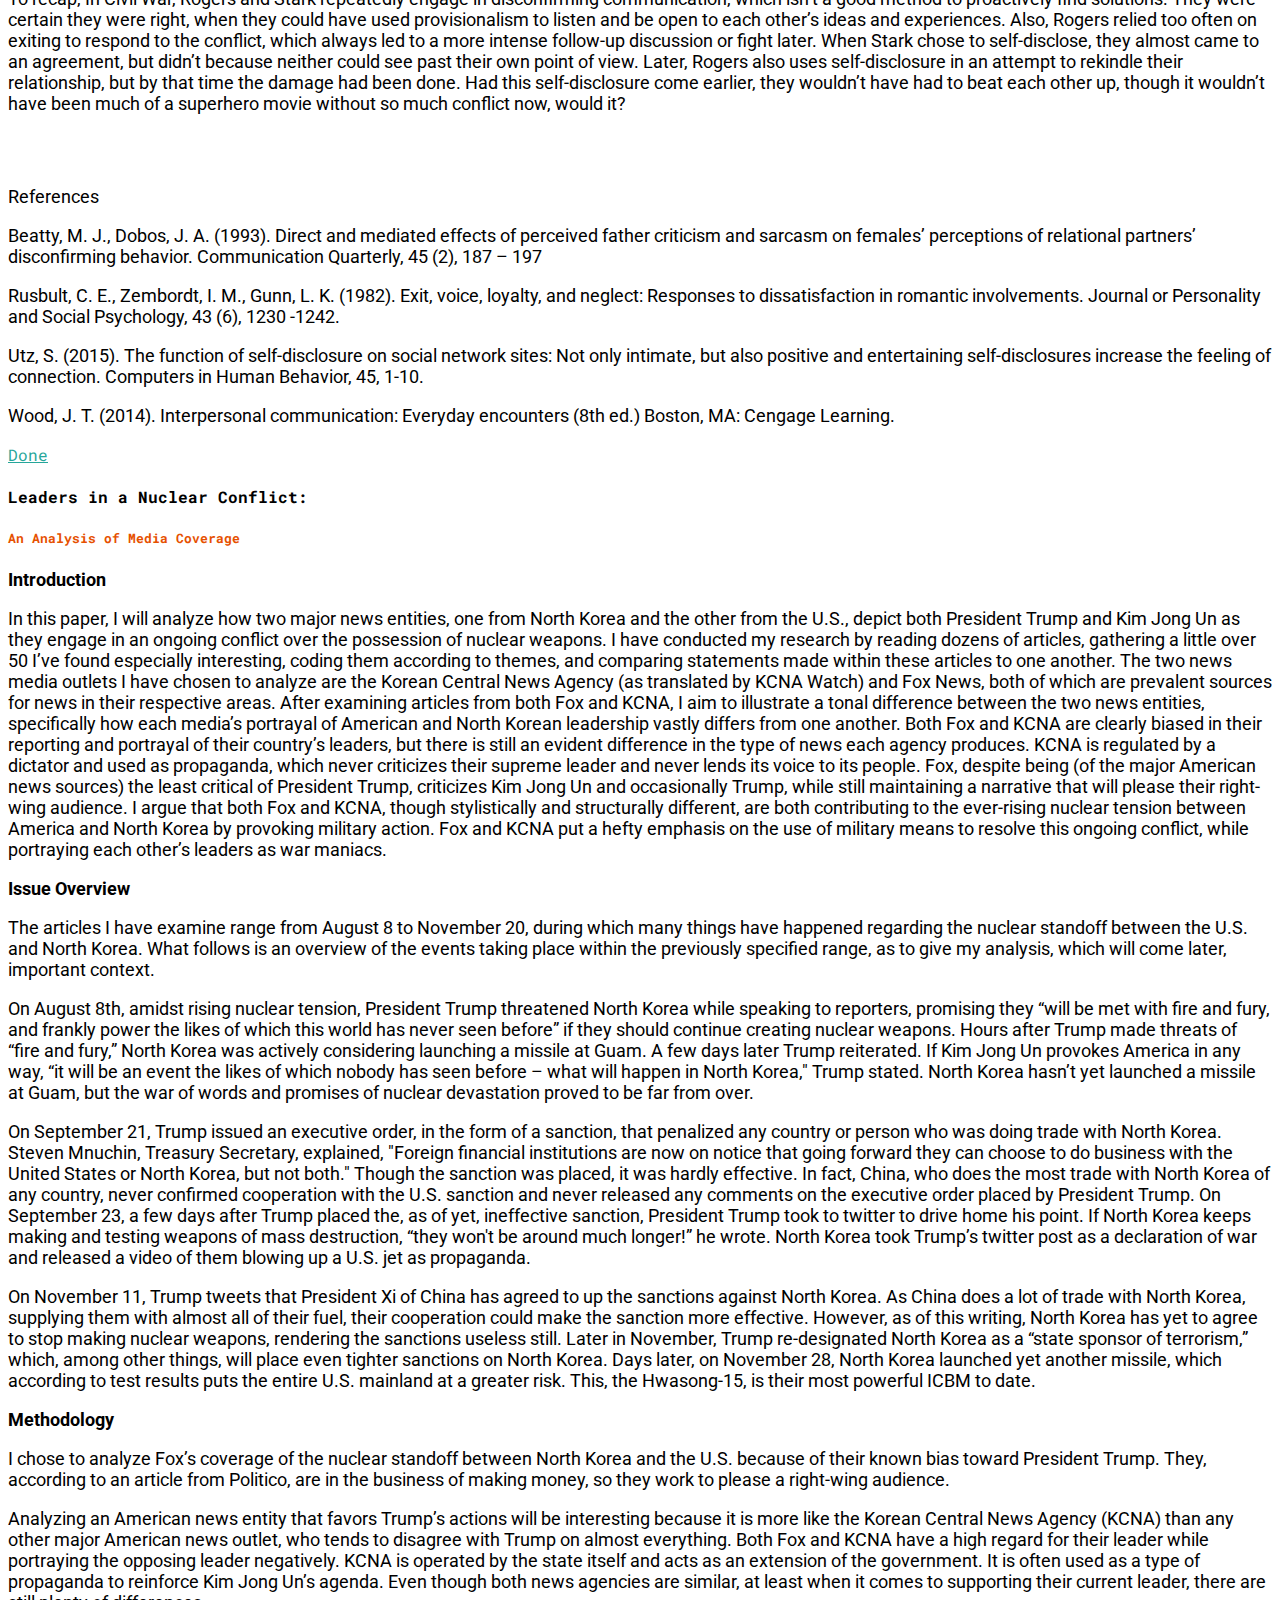
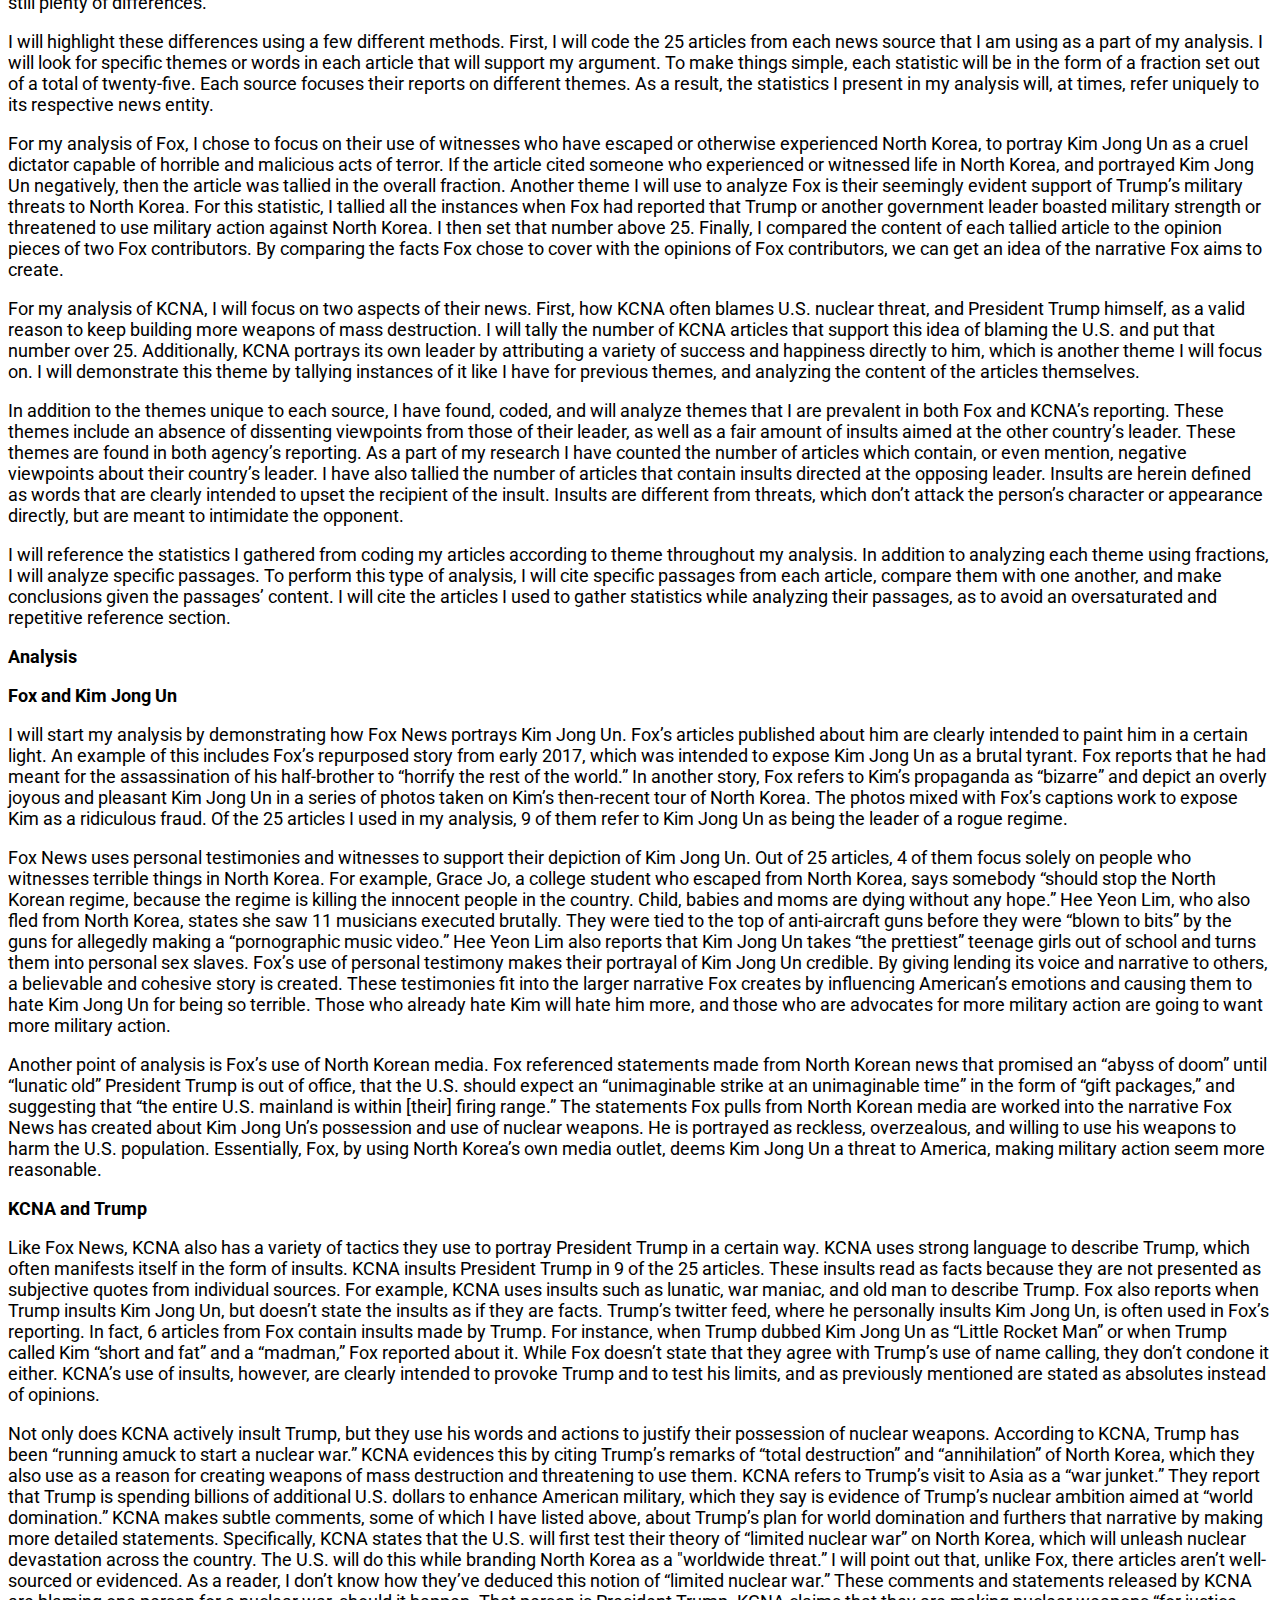
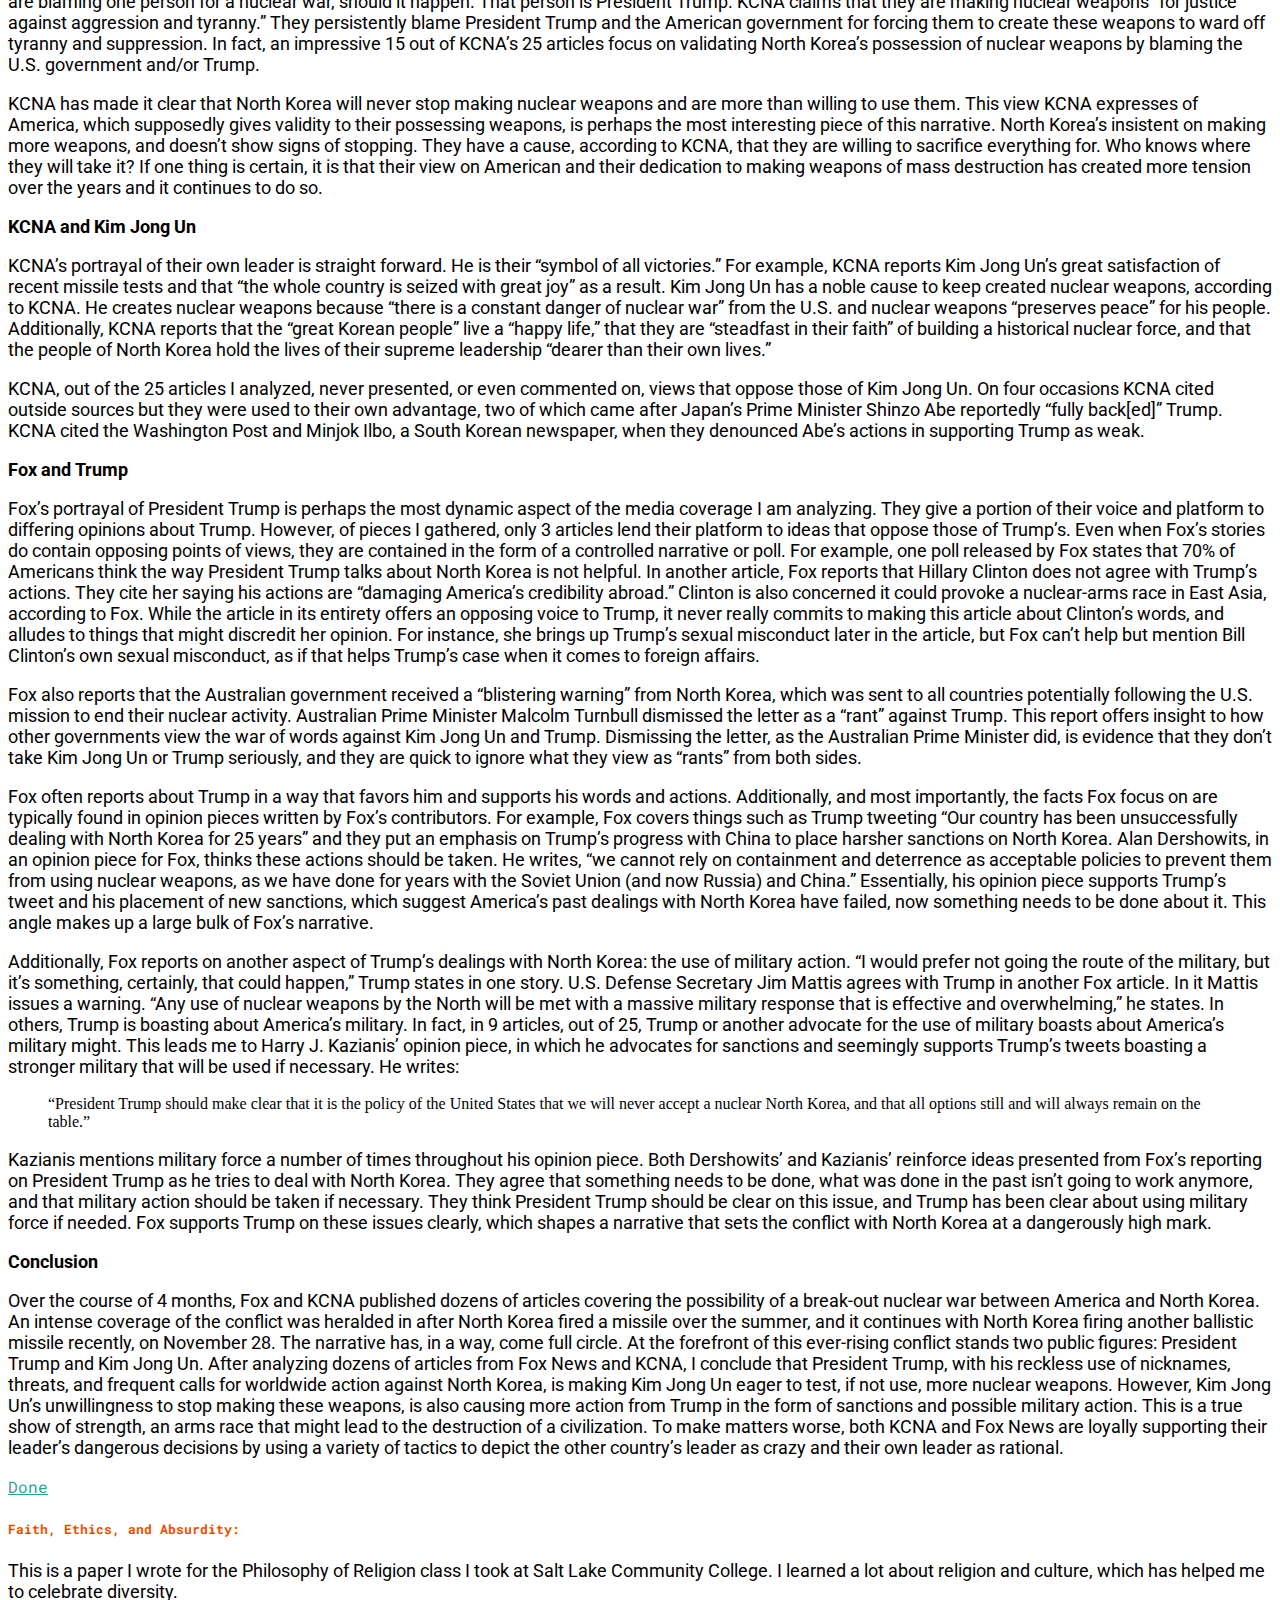
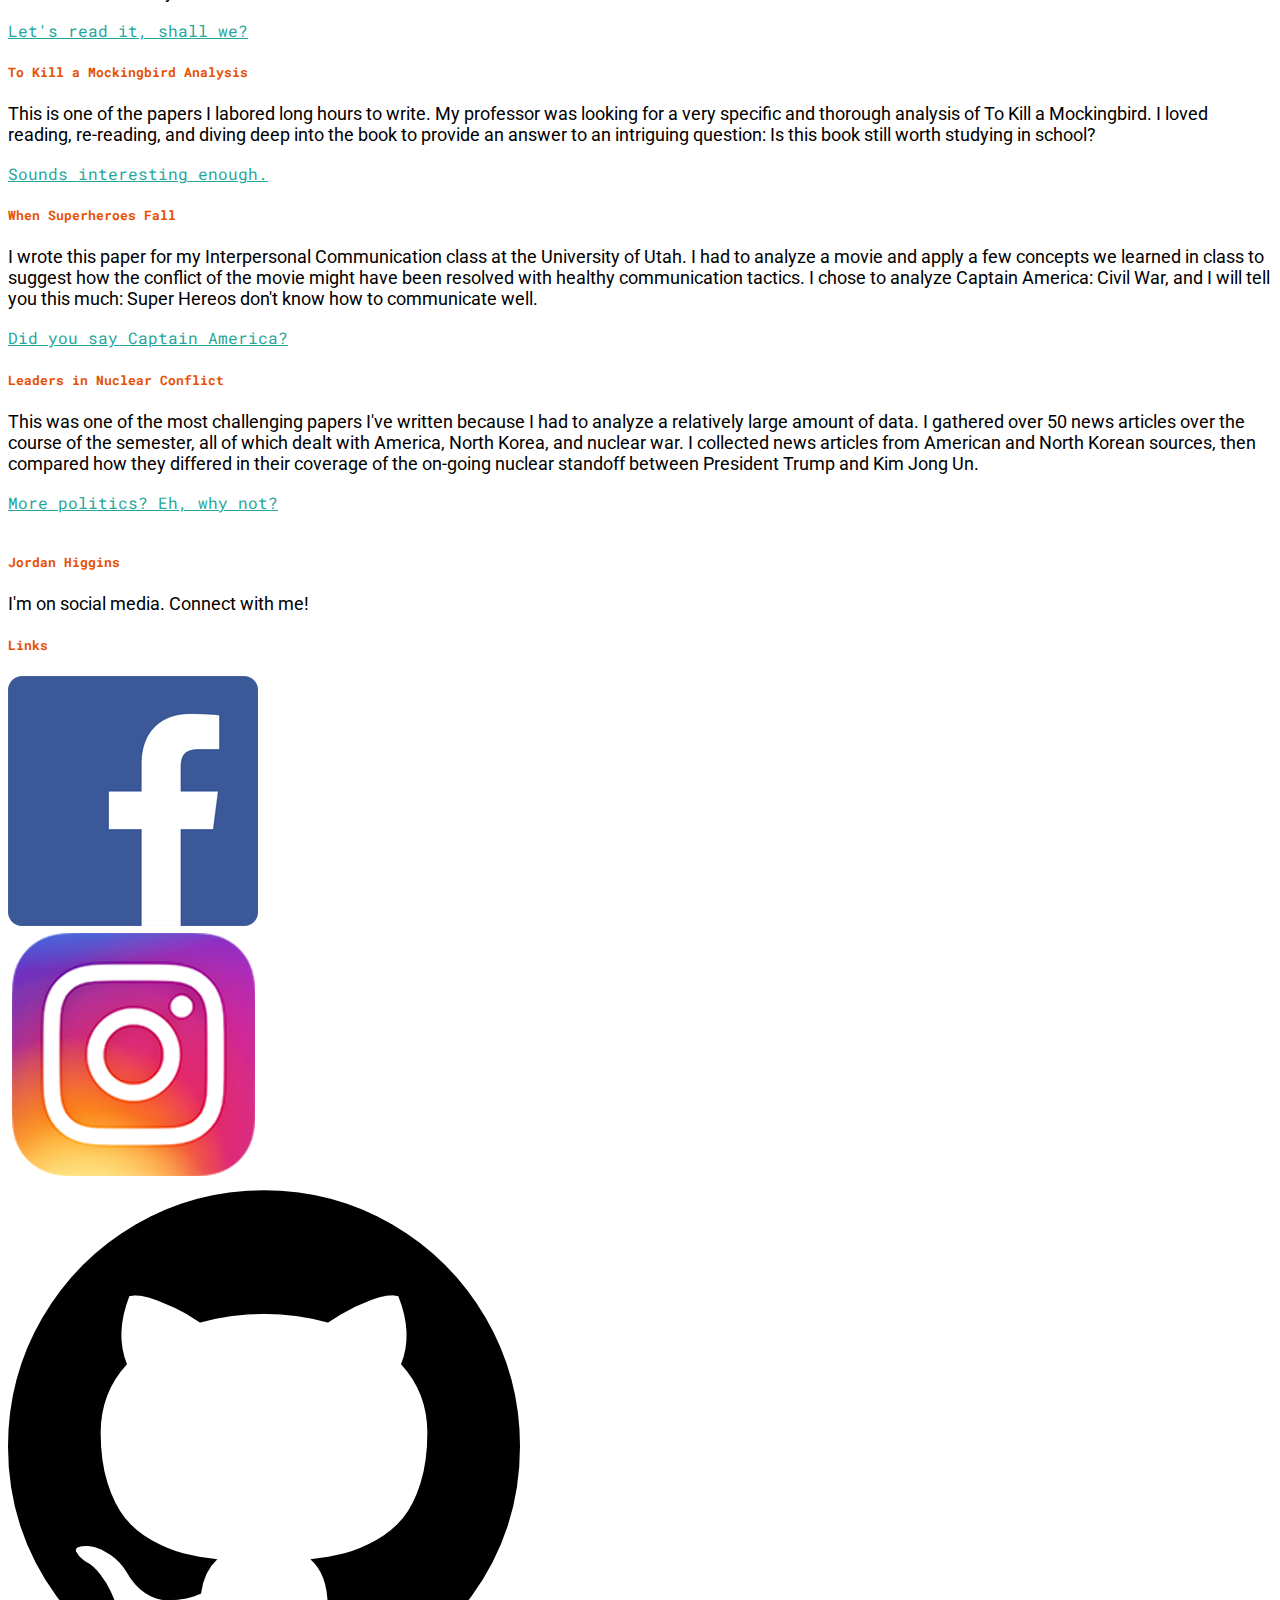
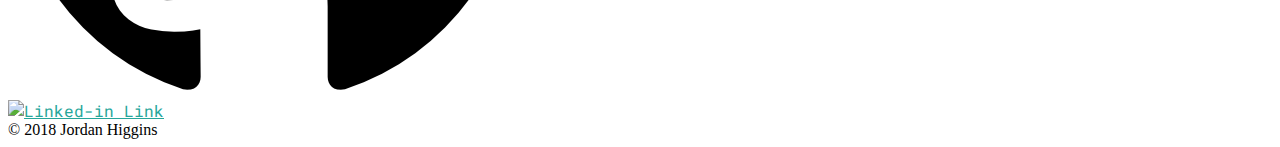
==== commit 72b32929: "changed theme of mobile nav bar to match" ====
--- a/academic.html
+++ b/academic.html
@@ -45,15 +45,15 @@
         <li>
             <div class="user-view">
                 <div class="background">
-                    <img src="assets/images/side-space.jpg">
+                    <img src="assets/images/pattern.png">
                 </div>
                 <a href="index.html#about-section">
-                    <span class="white-text big-text name center-align">
+                    <span class="teal-text text-darken-4 big-text name center-align">
                         <h3>Jordan Higgins</h3>
                     </span>
                 </a>
                 <a href="index.html#contact-section">
-                    <span class="white-text big-text email center-align">
+                    <span class="teal-text text-darken-4 big-text email center-align">
                         <h4>A Porfolio</h4>
                     </span>
                 </a>
